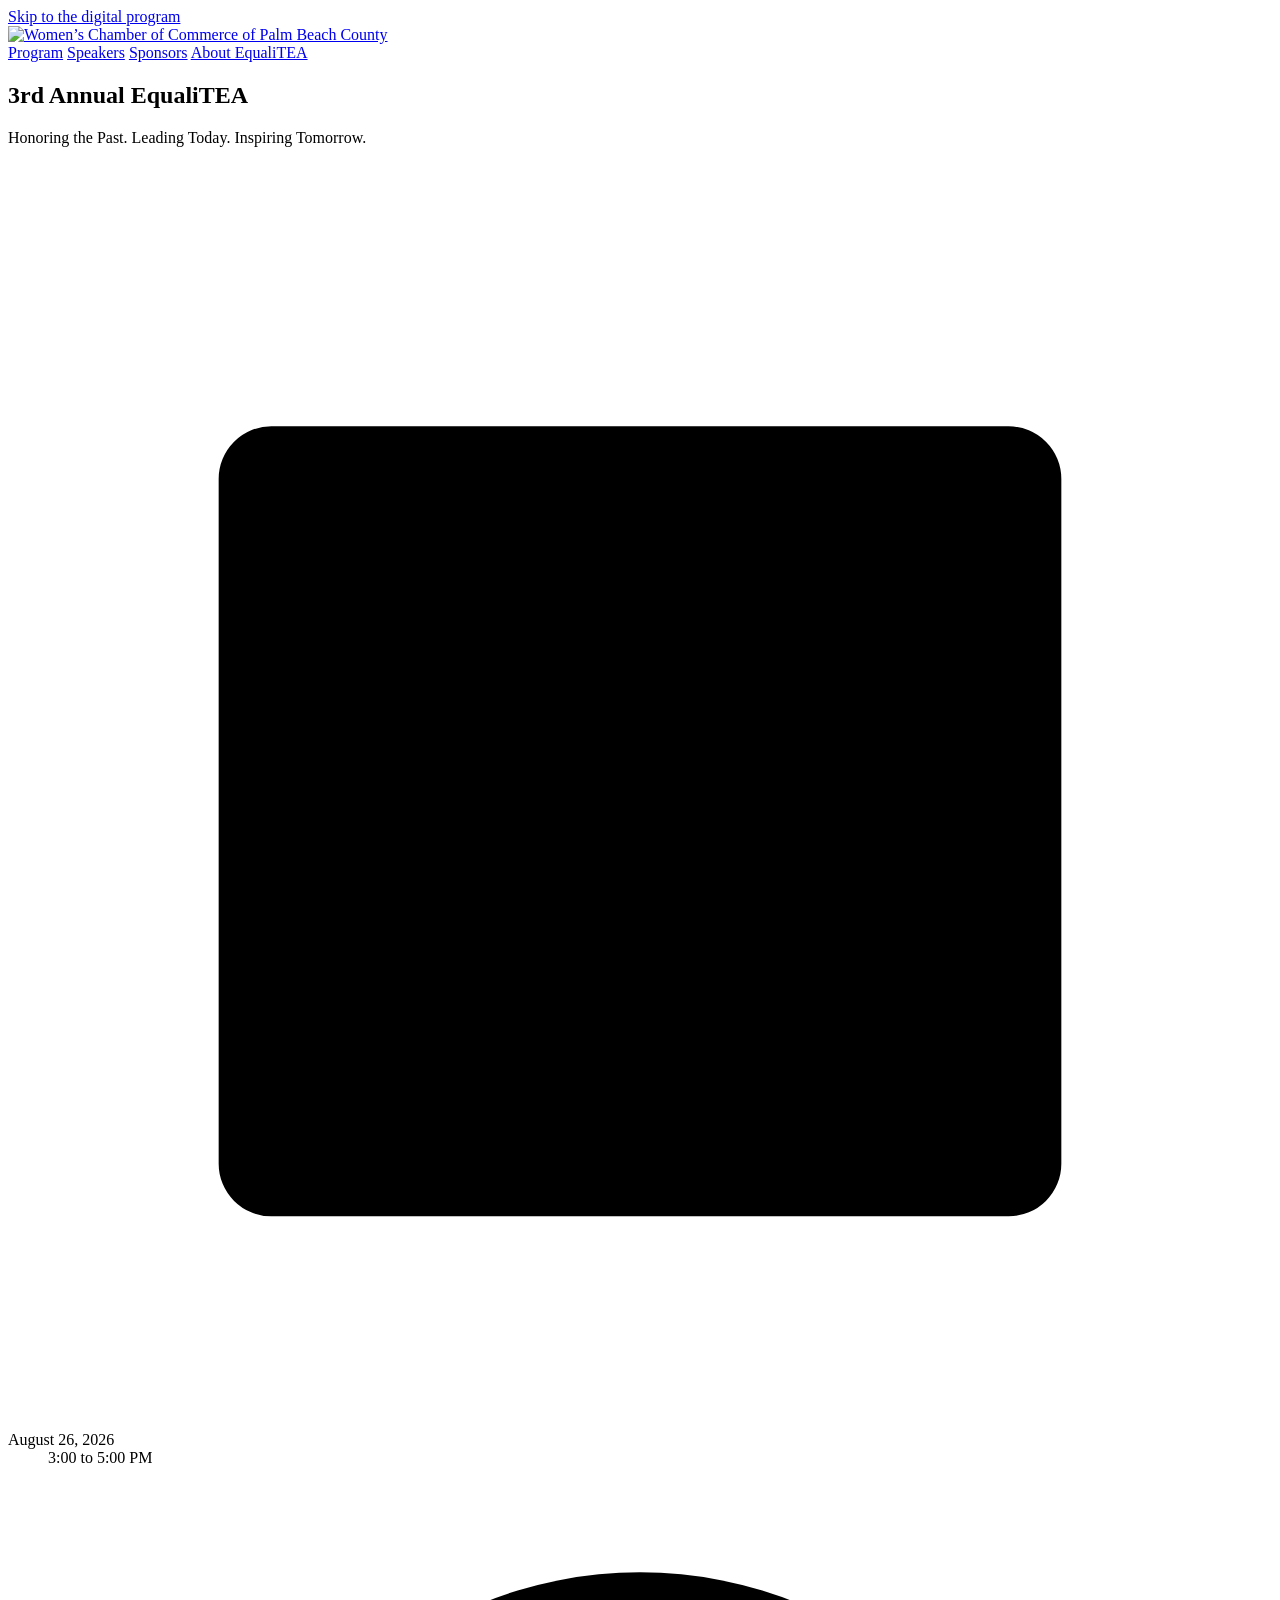
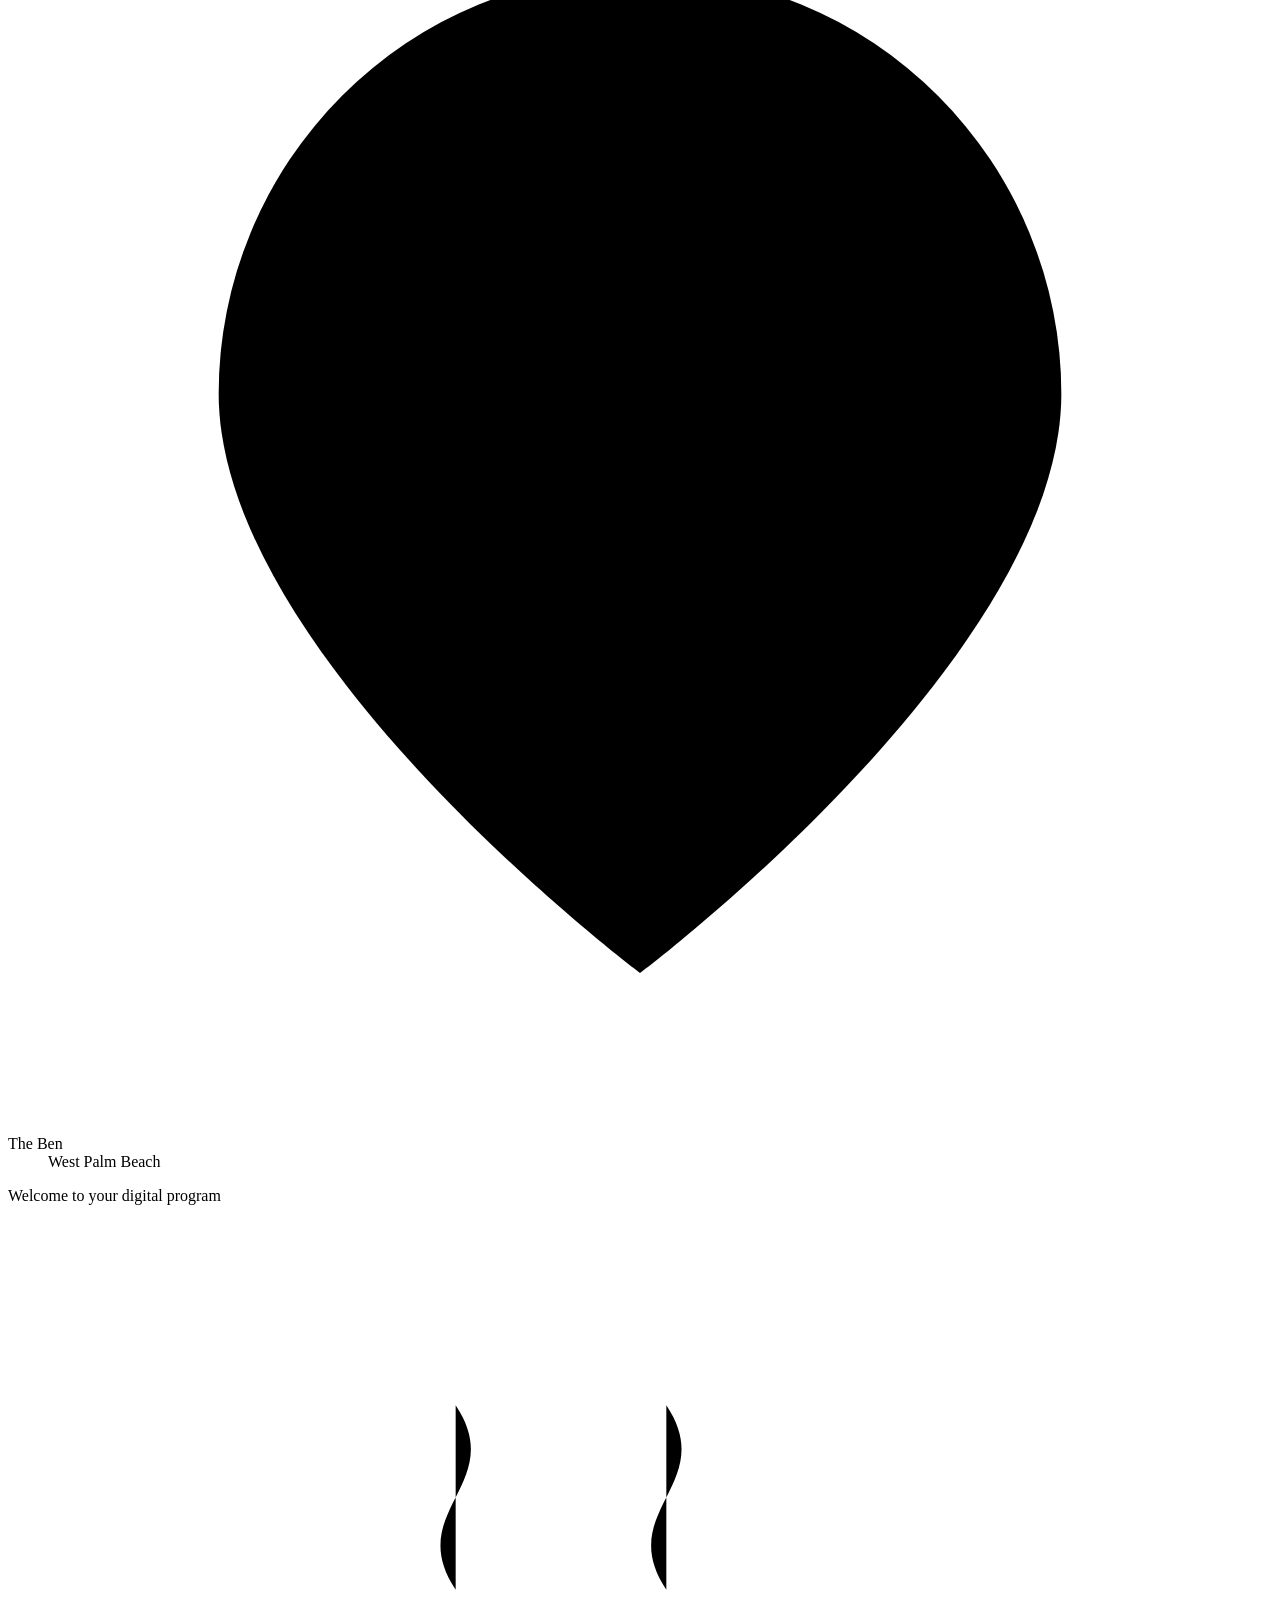
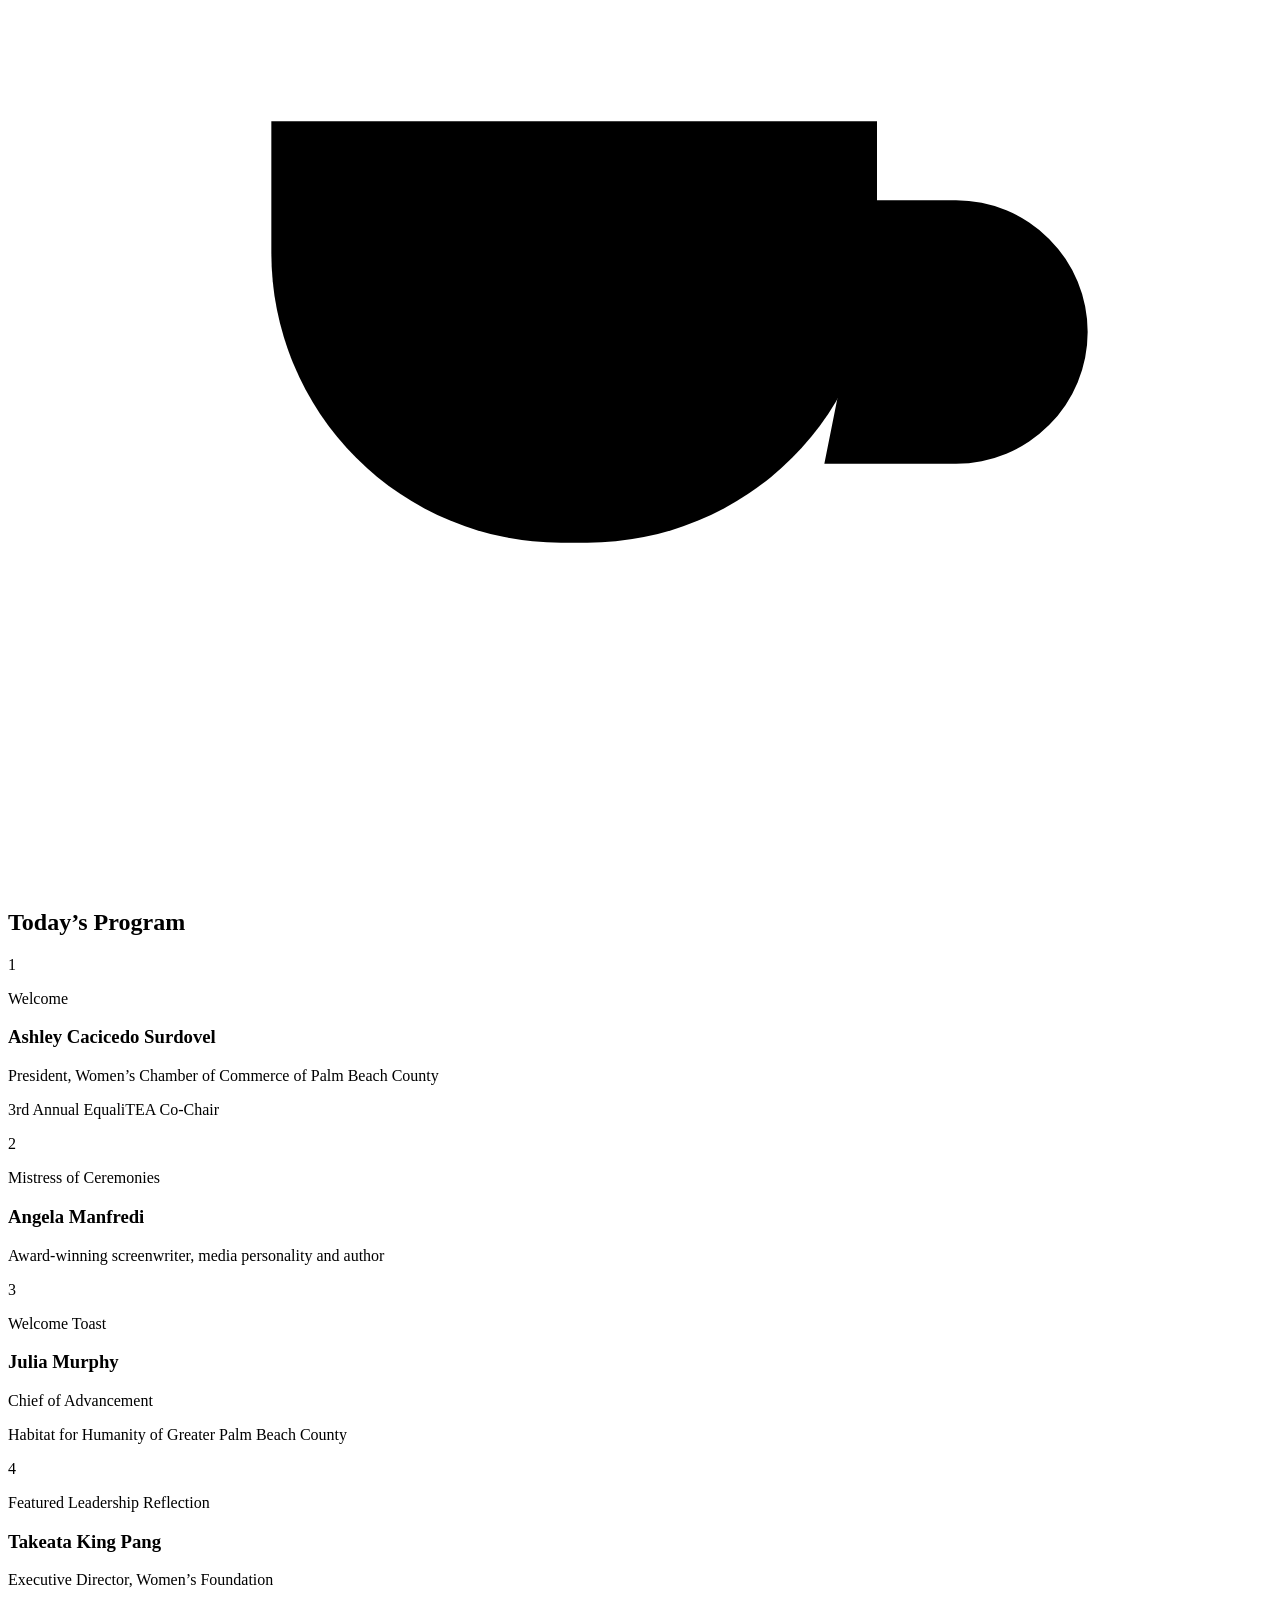
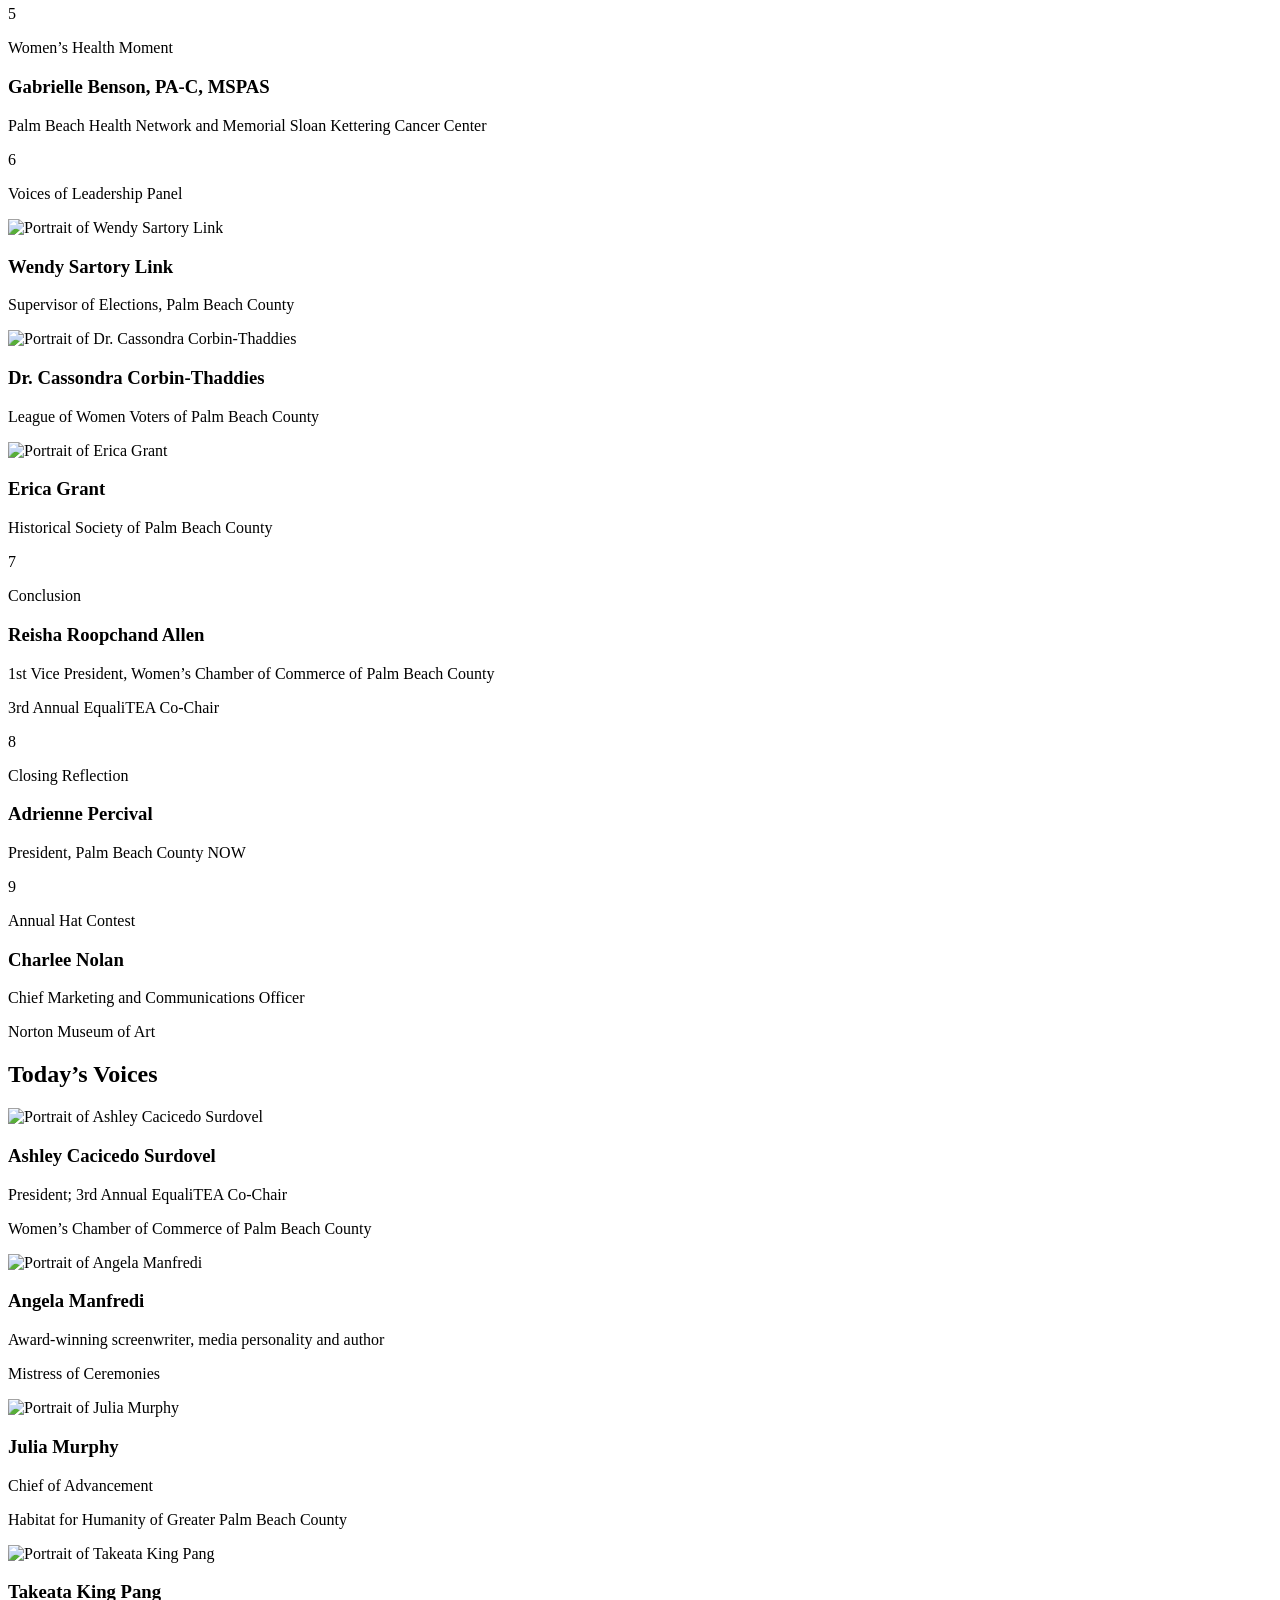
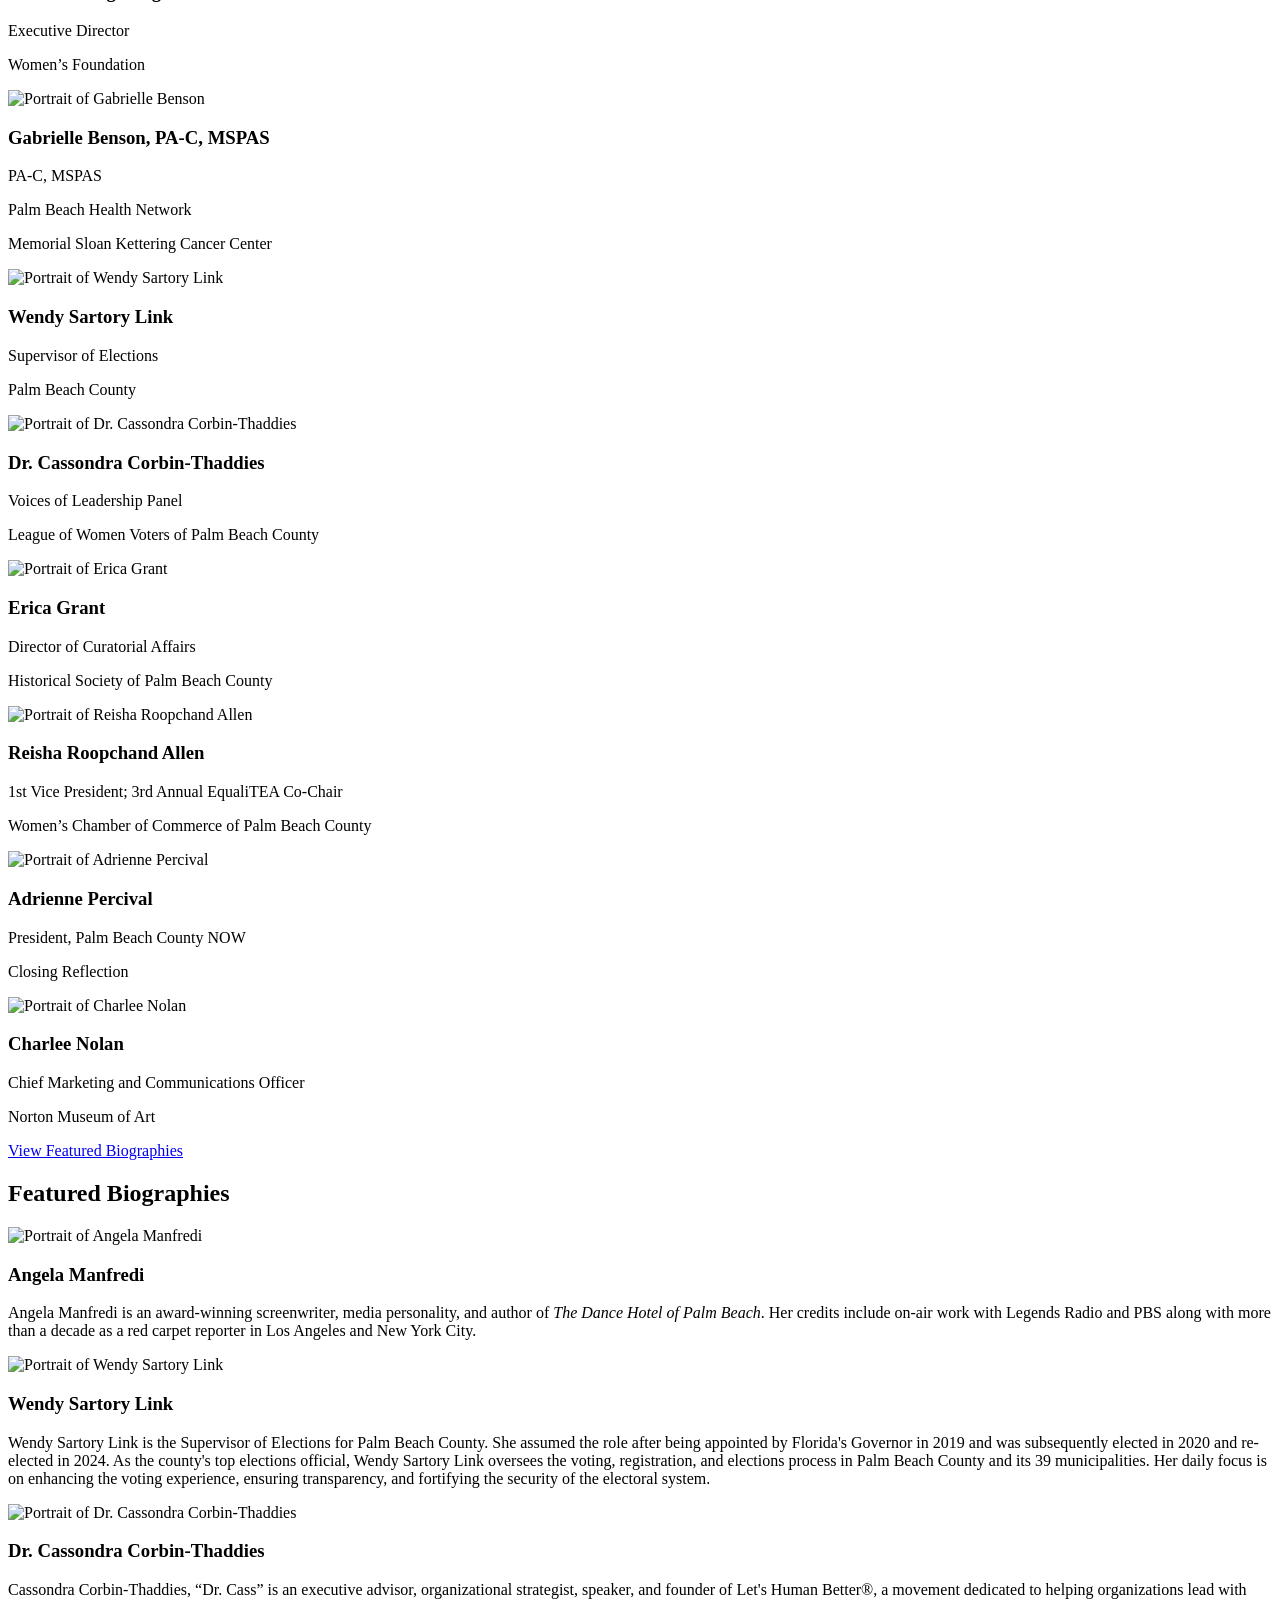
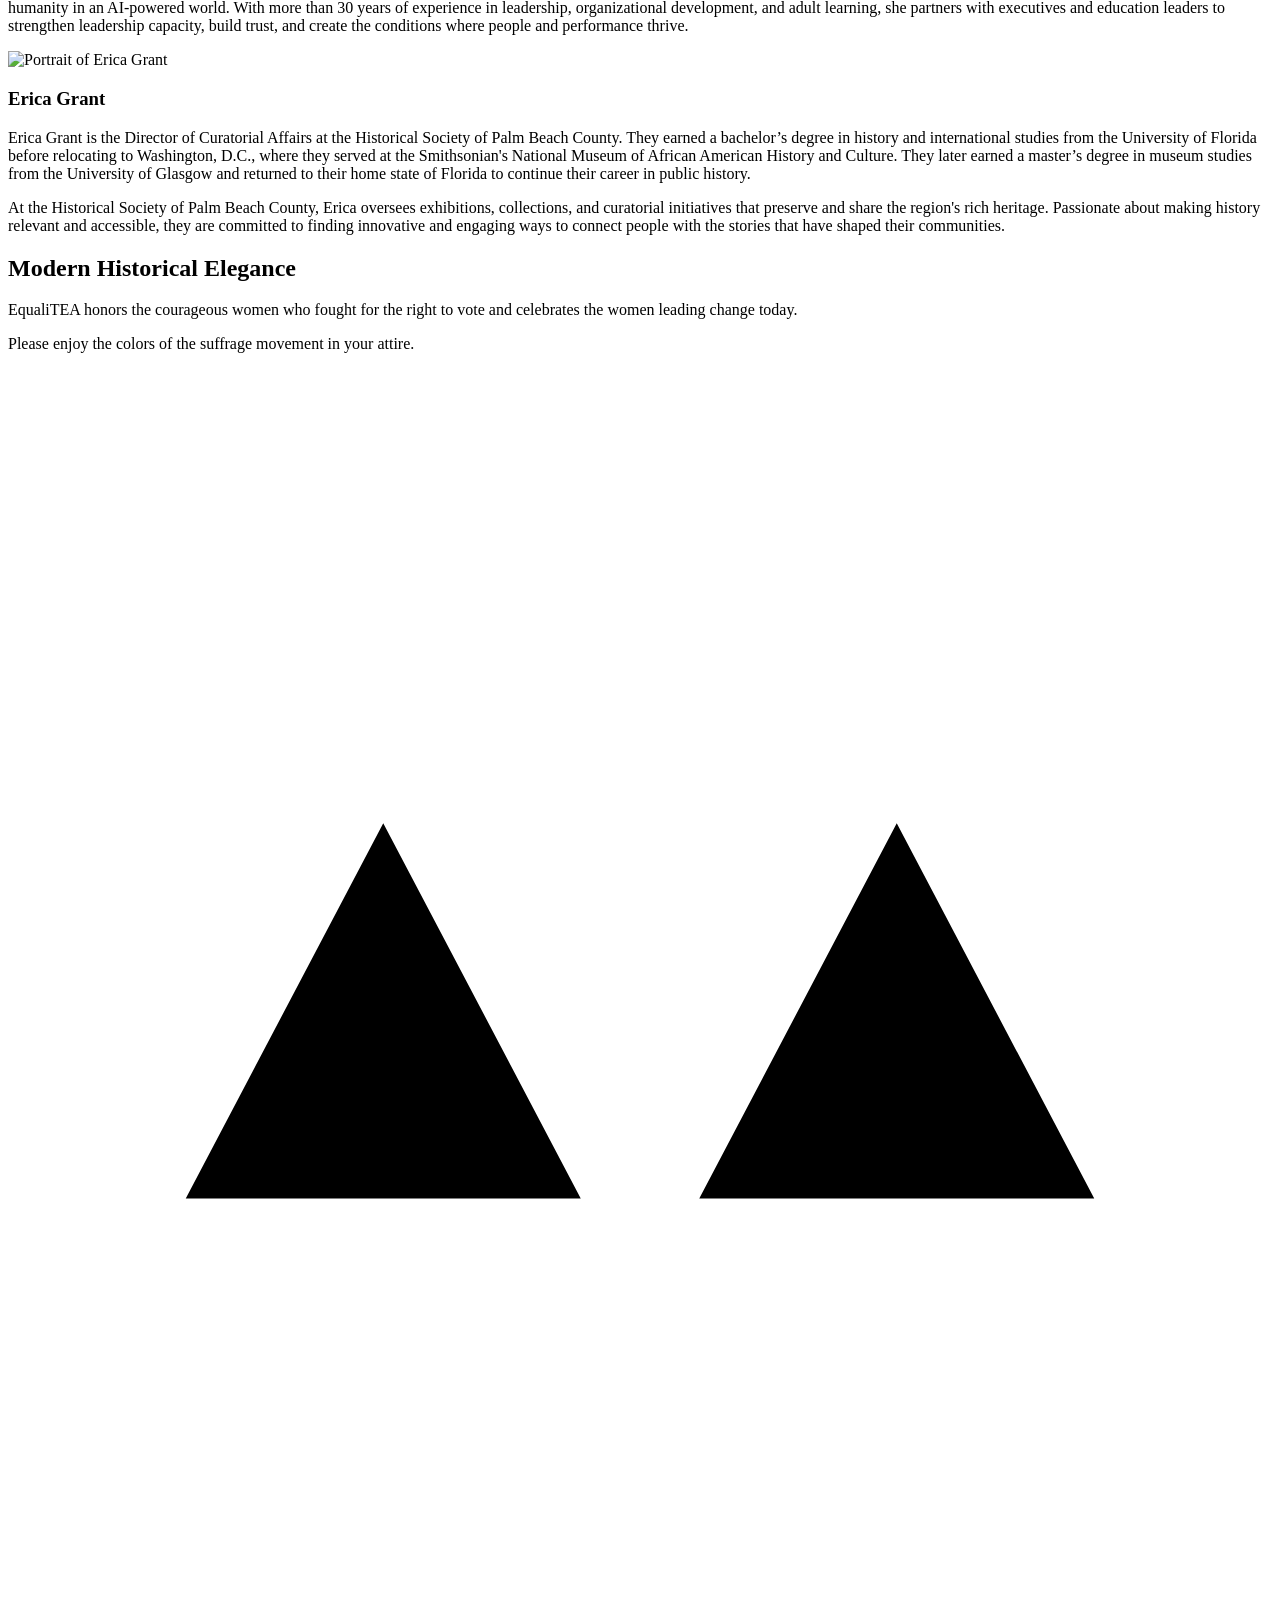
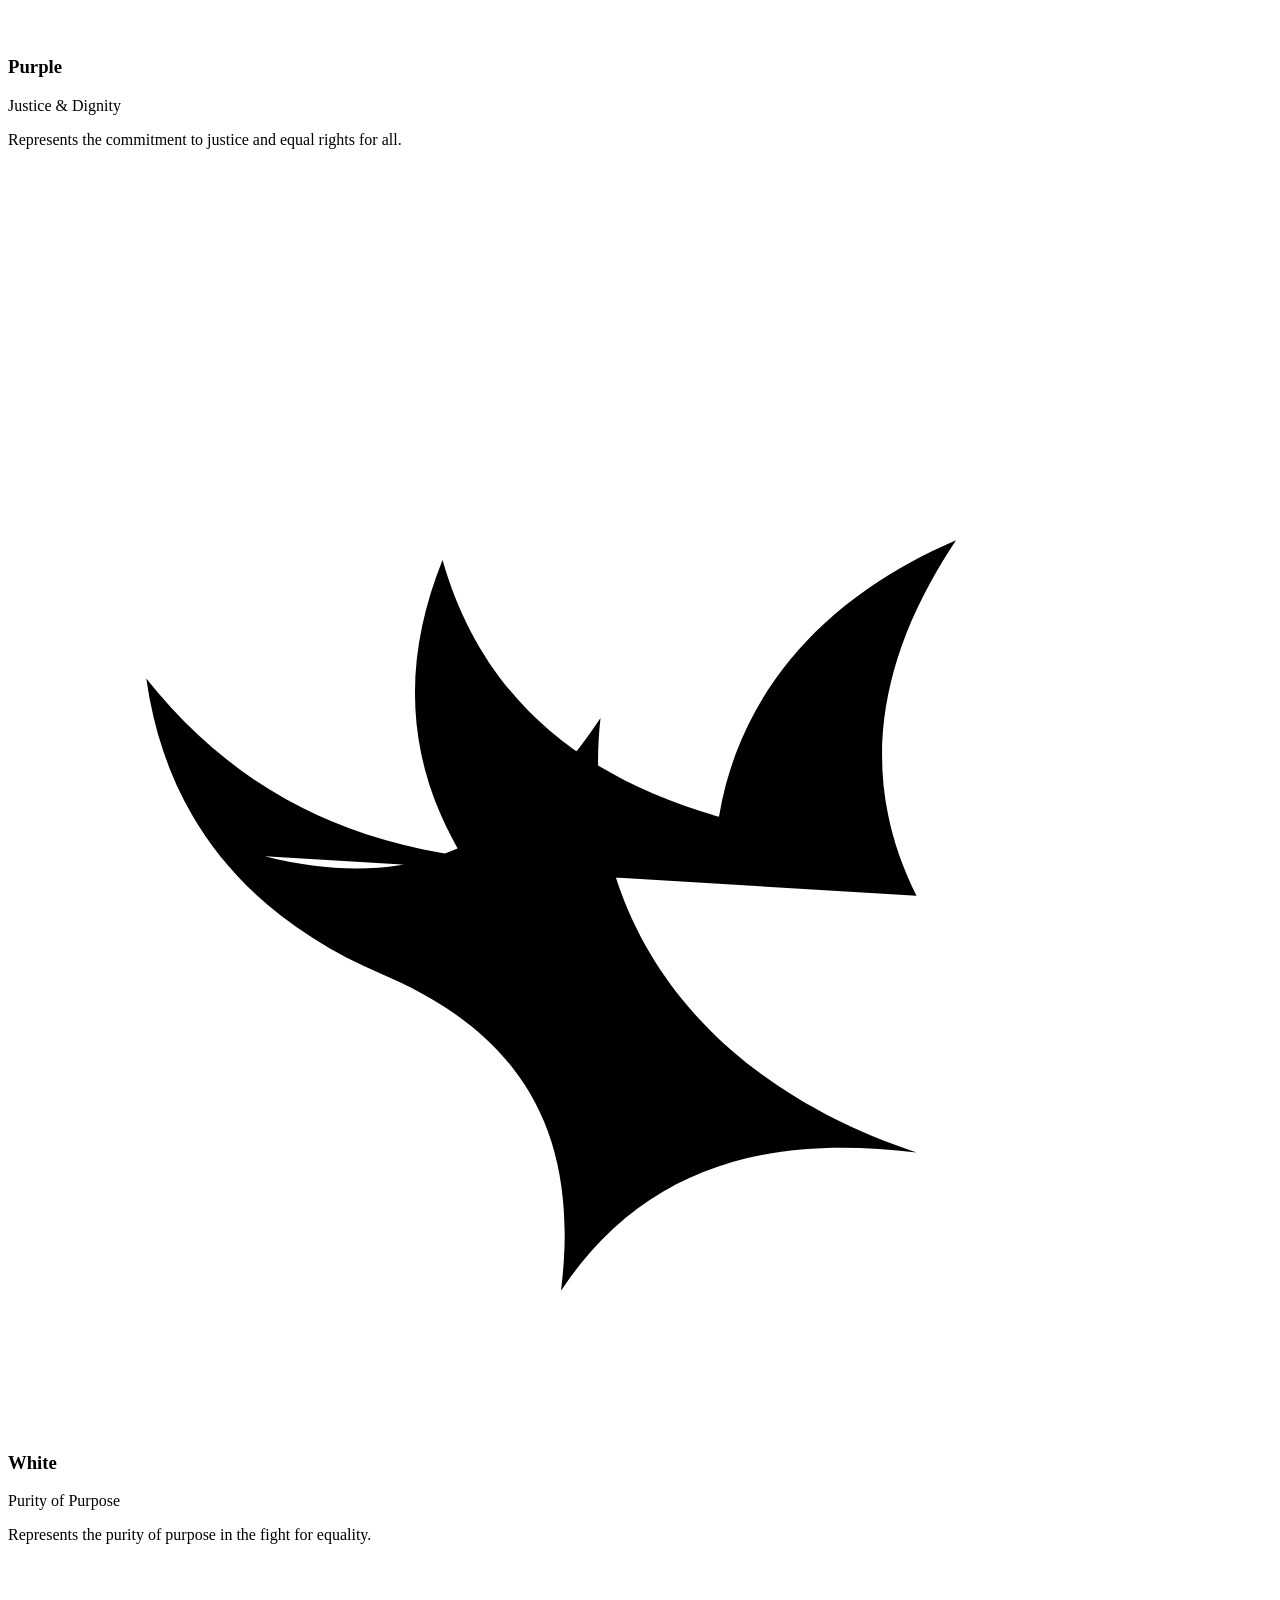
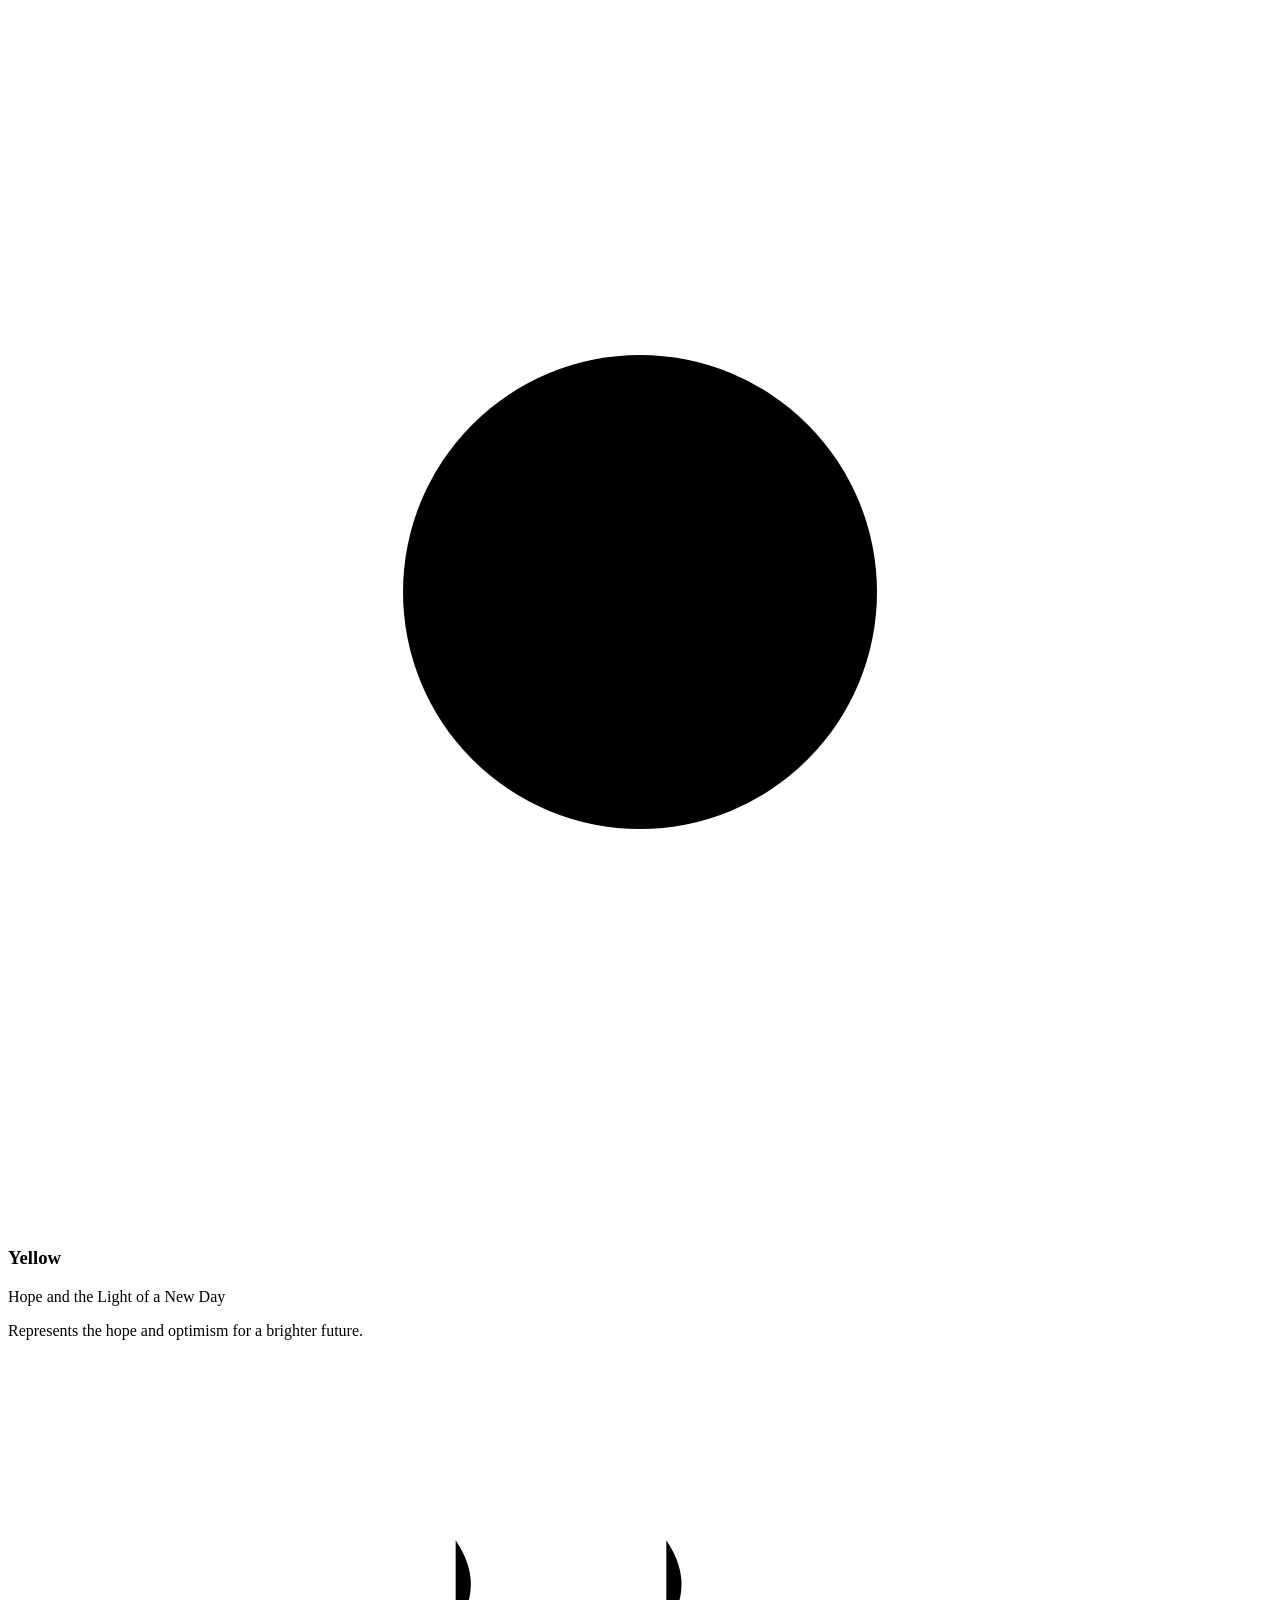
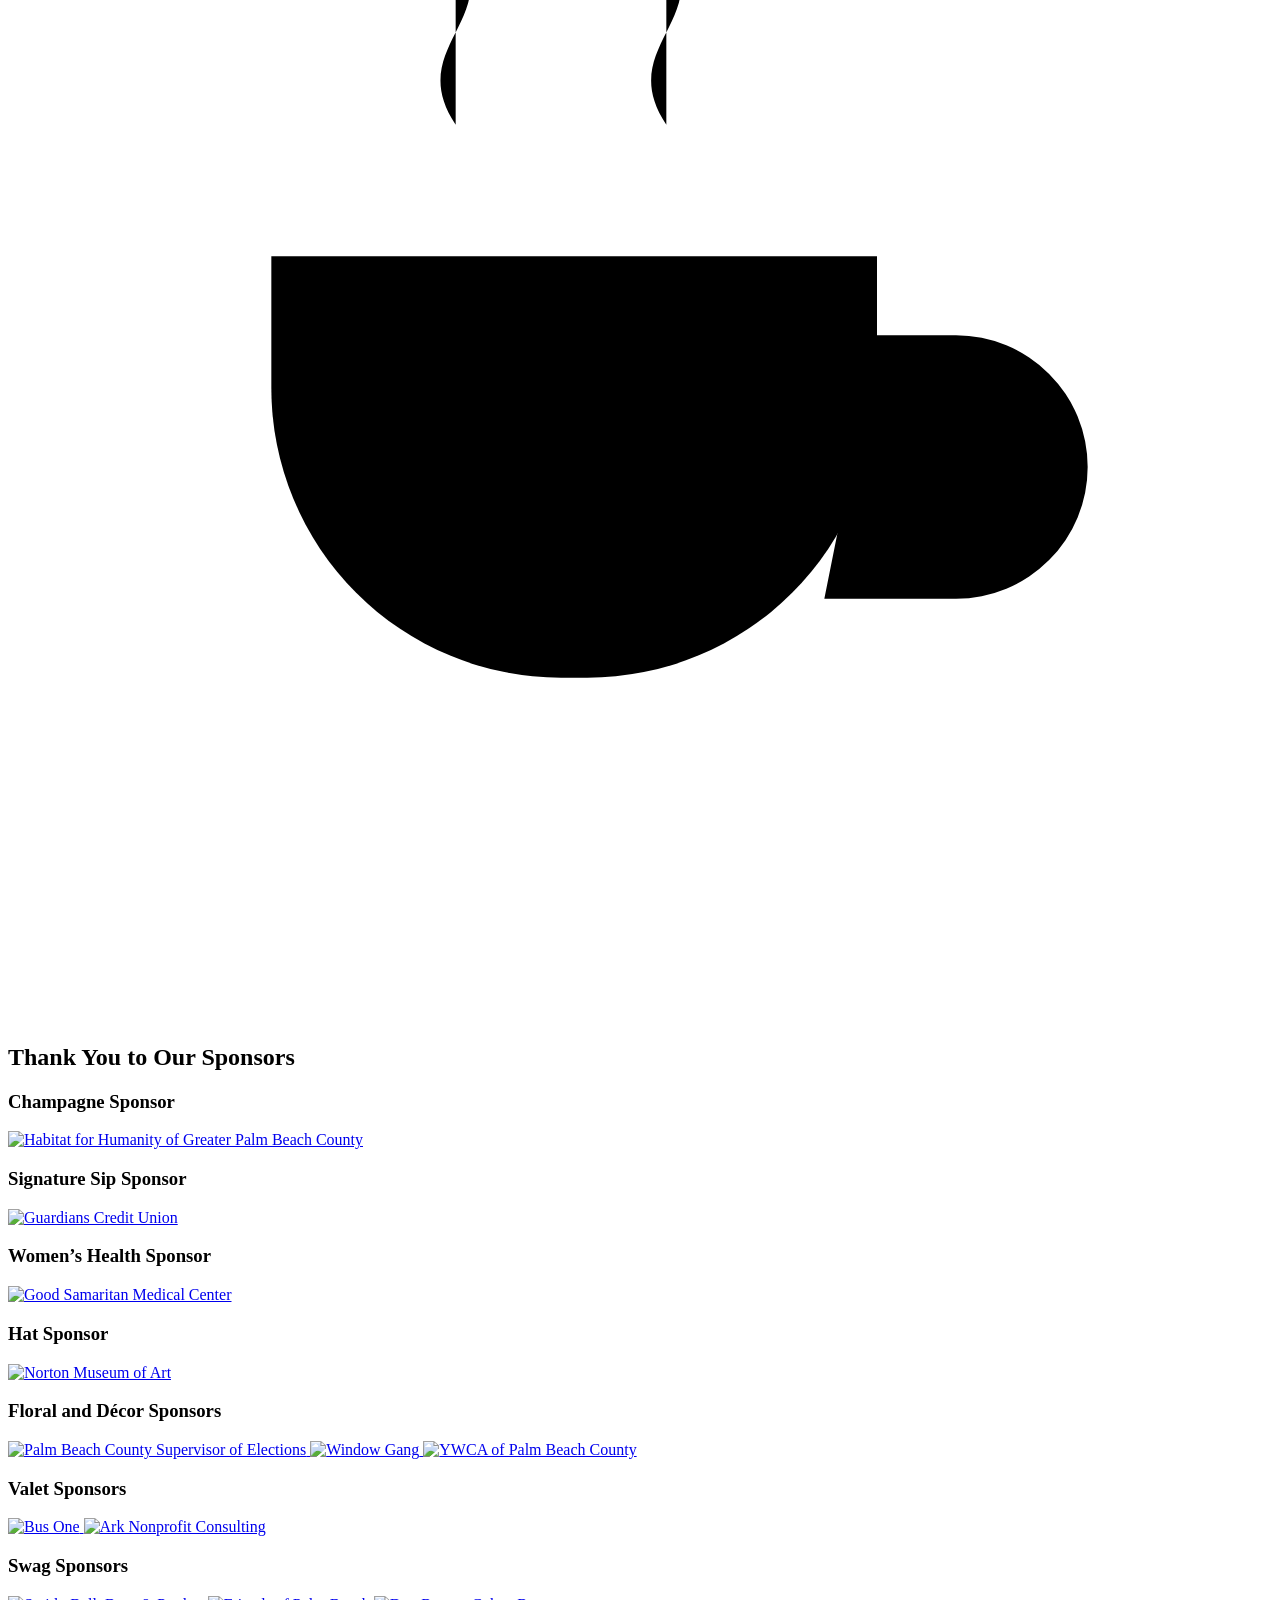
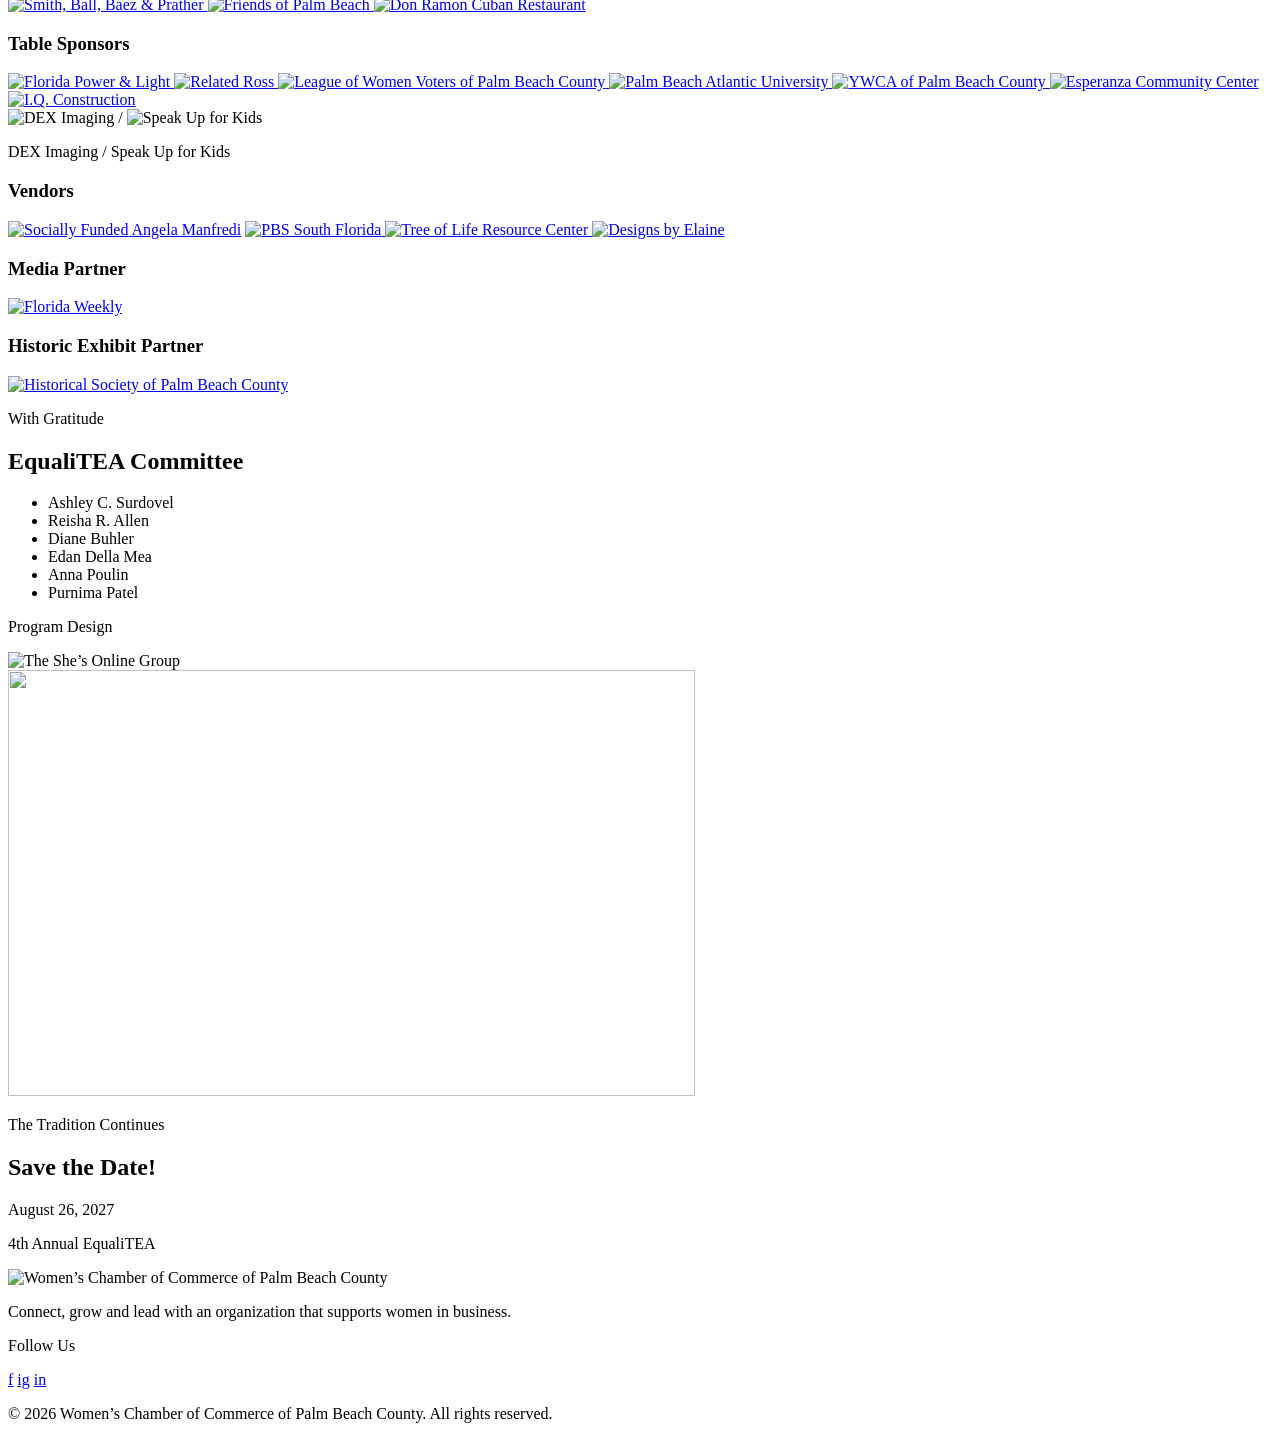
==== index.html @ 0c09d262 "updated html  program" ====
<!doctype html>
<html lang="en">
<head>
  <meta charset="utf-8">
  <meta name="viewport" content="width=device-width, initial-scale=1">
  <meta name="theme-color" content="#2f194f">
  <meta name="description" content="The event-day digital program for the Women’s Chamber of Commerce of Palm Beach County 3rd Annual EqualiTEA on August 26, 2026.">
  <title>3rd Annual EqualiTEA Digital Program</title>
  <link rel="preload" as="image" href="assets/production/decor/hero-tea.jpg" fetchpriority="high">
  <link rel="stylesheet" href="styles.css">
</head>
<body>
  <a class="skip-link" href="#main-content">Skip to the digital program</a>

  <header class="site-header">
    <div class="site-header__inner">
      <a class="brand-link" href="#top" aria-label="3rd Annual EqualiTEA digital program home">
        <img src="assets/production/brand/womens-chamber-logo.png" width="758" height="254" decoding="async" fetchpriority="high" alt="Women’s Chamber of Commerce of Palm Beach County">
      </a>
      <nav class="primary-nav" aria-label="Digital program navigation">
        <a href="#program">Program</a>
        <a href="#speakers">Speakers</a>
        <a href="#sponsors">Sponsors</a>
        <a href="#about-equalitea">About EqualiTEA</a>
      </nav>
    </div>
  </header>

  <main id="main-content">
    <section class="hero" id="top" aria-labelledby="event-title">
      <div class="hero__image" aria-hidden="true"></div>
      <div class="hero__inner">
        <div class="hero__content">
          <h1 id="event-title">
            <span class="hero__ordinal">3rd Annual</span>
            <span class="hero__name">Equali<span>TEA</span></span>
          </h1>
          <p class="hero__theme">Honoring the Past. Leading Today. Inspiring Tomorrow.</p>
          <div class="hero__rule" aria-hidden="true"><span></span></div>
          <dl class="event-facts">
            <div class="event-fact">
              <svg aria-hidden="true" viewBox="0 0 24 24"><path d="M7 3v3m10-3v3M4 9h16M5 5h14a1 1 0 0 1 1 1v13a1 1 0 0 1-1 1H5a1 1 0 0 1-1-1V6a1 1 0 0 1 1-1Z"/><path d="M8 13h2m4 0h2m-8 4h2m4 0h2"/></svg>
              <div>
                <dt>August 26, 2026</dt>
                <dd>3:00 to 5:00 PM</dd>
              </div>
            </div>
            <div class="event-fact">
              <svg aria-hidden="true" viewBox="0 0 24 24"><path d="M20 10c0 5-8 11-8 11S4 15 4 10a8 8 0 1 1 16 0Z"/><circle cx="12" cy="10" r="2.5"/></svg>
              <div>
                <dt>The Ben</dt>
                <dd>West Palm Beach</dd>
              </div>
            </div>
          </dl>
        </div>
      </div>
      <p class="hero__welcome">Welcome to your digital program</p>
    </section>

    <section class="section program-section" id="program" aria-labelledby="program-title">
      <div class="container">
        <header class="section-heading">
          <span class="section-heading__line" aria-hidden="true"></span>
          <svg class="section-heading__icon" aria-hidden="true" viewBox="0 0 48 48">
            <path d="M10 19h23v5a11 11 0 0 1-11 11h-1A11 11 0 0 1 10 24v-5Z"/>
            <path d="M33 22h3a5 5 0 0 1 0 10h-5M13 39h22M17 14c-2-3 2-4 0-7m8 7c-2-3 2-4 0-7"/>
          </svg>
          <h2 id="program-title">Today’s Program</h2>
          <span class="section-heading__line" aria-hidden="true"></span>
        </header>

        <div class="program-grid">
          <div class="program-column">
            <article class="program-item">
              <span class="program-number">1</span>
              <div>
                <p class="program-role">Welcome</p>
                <h3>Ashley Cacicedo Surdovel</h3>
                <p>President, Women’s Chamber of Commerce of Palm Beach County</p>
                <p>3rd Annual EqualiTEA Co-Chair</p>
              </div>
            </article>
            <article class="program-item">
              <span class="program-number">2</span>
              <div>
                <p class="program-role">Mistress of Ceremonies</p>
                <h3>Angela Manfredi</h3>
                <p>Award-winning screenwriter, media personality and author</p>
              </div>
            </article>
            <article class="program-item">
              <span class="program-number">3</span>
              <div>
                <p class="program-role">Welcome Toast</p>
                <h3>Julia Murphy</h3>
                <p>Chief of Advancement</p>
                <p>Habitat for Humanity of Greater Palm Beach County</p>
              </div>
            </article>
            <article class="program-item">
              <span class="program-number">4</span>
              <div>
                <p class="program-role">Featured Leadership Reflection</p>
                <h3>Takeata King Pang</h3>
                <p>Executive Director, Women’s Foundation</p>
              </div>
            </article>
          </div>

          <div class="program-column program-column--featured">
            <article class="program-item">
              <span class="program-number">5</span>
              <div>
                <p class="program-role">Women’s Health Moment</p>
                <h3>Gabrielle Benson, PA-C, MSPAS</h3>
                <p>Palm Beach Health Network and Memorial Sloan Kettering Cancer Center</p>
              </div>
            </article>
            <article class="program-item program-panel">
              <span class="program-number">6</span>
              <div class="program-panel__content">
                <p class="program-role">Voices of Leadership Panel</p>
                <div class="program-panelists">
                  <div class="program-panelist">
                    <img src="assets/production/headshots/Wendy_Sartory_Link_Optimized.jpg" srcset="assets/production/headshots/responsive/Wendy_Sartory_Link_Optimized_240.jpg 240w, assets/production/headshots/Wendy_Sartory_Link_Optimized.jpg 600w" sizes="(max-width: 520px) 116px, (max-width: 760px) 86px, 104px" width="600" height="900" loading="lazy" decoding="async" alt="Portrait of Wendy Sartory Link">
                    <h3>Wendy Sartory Link</h3>
                    <p>Supervisor of Elections, Palm Beach County</p>
                  </div>
                  <div class="program-panelist">
                    <img src="assets/production/headshots/Dr_Cassondra_Corbin-Thaddies_Optimized.jpg" srcset="assets/production/headshots/responsive/Dr_Cassondra_Corbin-Thaddies_Optimized_240.jpg 240w, assets/production/headshots/Dr_Cassondra_Corbin-Thaddies_Optimized.jpg 592w" sizes="(max-width: 520px) 116px, (max-width: 760px) 86px, 104px" width="592" height="697" loading="lazy" decoding="async" alt="Portrait of Dr. Cassondra Corbin-Thaddies">
                    <h3>Dr. Cassondra Corbin-Thaddies</h3>
                    <p>League of Women Voters of Palm Beach County</p>
                  </div>
                  <div class="program-panelist">
                    <img src="assets/production/headshots/Erica_Grant_2026_Optimized.jpg" srcset="assets/production/headshots/responsive/Erica_Grant_2026_Optimized_240.jpg 240w, assets/production/headshots/Erica_Grant_2026_Optimized.jpg 720w" sizes="(max-width: 520px) 116px, (max-width: 760px) 86px, 104px" width="720" height="900" loading="lazy" decoding="async" alt="Portrait of Erica Grant">
                    <h3>Erica Grant</h3>
                    <p>Historical Society of Palm Beach County</p>
                  </div>
                </div>
              </div>
            </article>
          </div>

          <div class="program-column">
            <article class="program-item">
              <span class="program-number">7</span>
              <div>
                <p class="program-role">Conclusion</p>
                <h3>Reisha Roopchand Allen</h3>
                <p>1st Vice President, Women’s Chamber of Commerce of Palm Beach County</p>
                <p>3rd Annual EqualiTEA Co-Chair</p>
              </div>
            </article>
            <article class="program-item">
              <span class="program-number">8</span>
              <div>
                <p class="program-role">Closing Reflection</p>
                <h3>Adrienne Percival</h3>
                <p>President, Palm Beach County NOW</p>
              </div>
            </article>
            <article class="program-item">
              <span class="program-number">9</span>
              <div>
                <p class="program-role">Annual Hat Contest</p>
                <h3>Charlee Nolan</h3>
                <p>Chief Marketing and Communications Officer</p>
                <p>Norton Museum of Art</p>
              </div>
            </article>
          </div>
        </div>
      </div>
    </section>

    <section class="section voices-section" id="speakers" aria-labelledby="voices-title">
      <div class="container container--wide">
        <header class="section-heading section-heading--light">
          <span class="section-heading__line" aria-hidden="true"></span>
          <h2 id="voices-title">Today’s Voices</h2>
          <span class="section-heading__line" aria-hidden="true"></span>
        </header>

        <div class="voices-grid">
          <article class="voice-card">
            <img class="portrait" src="assets/production/headshots/Ashley_Cacicedo_Surdovel_Optimized.jpg" width="200" height="200" loading="lazy" decoding="async" alt="Portrait of Ashley Cacicedo Surdovel">
            <h3>Ashley Cacicedo Surdovel</h3>
            <p class="voice-title">President; 3rd Annual EqualiTEA Co-Chair</p>
            <p>Women’s Chamber of Commerce of Palm Beach County</p>
          </article>
          <article class="voice-card">
            <img class="portrait portrait--top" src="assets/production/headshots/Angela_Manfredi_Headshot.jpg" srcset="assets/production/headshots/responsive/Angela_Manfredi_Headshot_240.jpg 240w, assets/production/headshots/Angela_Manfredi_Headshot.jpg 675w" sizes="(max-width: 520px) 31vw, (max-width: 760px) 120px, 104px" width="675" height="900" loading="lazy" decoding="async" alt="Portrait of Angela Manfredi">
            <h3>Angela Manfredi</h3>
            <p class="voice-title">Award-winning screenwriter, media personality and author</p>
            <p>Mistress of Ceremonies</p>
          </article>
          <article class="voice-card">
            <img class="portrait" src="assets/production/headshots/Julia_Murphy_Optimized.jpg" srcset="assets/production/headshots/responsive/Julia_Murphy_Optimized_240.jpg 240w, assets/production/headshots/Julia_Murphy_Optimized.jpg 480w" sizes="(max-width: 520px) 31vw, (max-width: 760px) 120px, 104px" width="480" height="609" loading="lazy" decoding="async" alt="Portrait of Julia Murphy">
            <h3>Julia Murphy</h3>
            <p class="voice-title">Chief of Advancement</p>
            <p>Habitat for Humanity of Greater Palm Beach County</p>
          </article>
          <article class="voice-card">
            <img class="portrait" src="assets/production/headshots/Takeata_King_Pang_User_Provided.jpg" srcset="assets/production/headshots/responsive/Takeata_King_Pang_User_Provided_240.jpg 240w, assets/production/headshots/Takeata_King_Pang_User_Provided.jpg 900w" sizes="(max-width: 520px) 31vw, (max-width: 760px) 120px, 104px" width="900" height="900" loading="lazy" decoding="async" alt="Portrait of Takeata King Pang">
            <h3>Takeata King Pang</h3>
            <p class="voice-title">Executive Director</p>
            <p>Women’s Foundation</p>
          </article>
          <article class="voice-card">
            <img class="portrait" src="assets/production/headshots/Gabrielle_Benson_User_Provided.jpg" srcset="assets/production/headshots/responsive/Gabrielle_Benson_User_Provided_240.jpg 240w, assets/production/headshots/Gabrielle_Benson_User_Provided.jpg 899w" sizes="(max-width: 520px) 31vw, (max-width: 760px) 120px, 104px" width="899" height="900" loading="lazy" decoding="async" alt="Portrait of Gabrielle Benson">
            <h3>Gabrielle Benson, PA-C, MSPAS</h3>
            <p class="voice-title">PA-C, MSPAS</p>
            <p>Palm Beach Health Network</p>
            <p>Memorial Sloan Kettering Cancer Center</p>
          </article>
          <article class="voice-card voice-card--panelist">
            <img class="portrait" src="assets/production/headshots/Wendy_Sartory_Link_Optimized.jpg" srcset="assets/production/headshots/responsive/Wendy_Sartory_Link_Optimized_240.jpg 240w, assets/production/headshots/Wendy_Sartory_Link_Optimized.jpg 600w" sizes="(max-width: 520px) 31vw, (max-width: 760px) 120px, 104px" width="600" height="900" loading="lazy" decoding="async" alt="Portrait of Wendy Sartory Link">
            <h3>Wendy Sartory Link</h3>
            <p class="voice-title">Supervisor of Elections</p>
            <p>Palm Beach County</p>
          </article>
          <article class="voice-card voice-card--panelist">
            <img class="portrait" src="assets/production/headshots/Dr_Cassondra_Corbin-Thaddies_Optimized.jpg" srcset="assets/production/headshots/responsive/Dr_Cassondra_Corbin-Thaddies_Optimized_240.jpg 240w, assets/production/headshots/Dr_Cassondra_Corbin-Thaddies_Optimized.jpg 592w" sizes="(max-width: 520px) 31vw, (max-width: 760px) 120px, 104px" width="592" height="697" loading="lazy" decoding="async" alt="Portrait of Dr. Cassondra Corbin-Thaddies">
            <h3>Dr. Cassondra Corbin-Thaddies</h3>
            <p class="voice-title">Voices of Leadership Panel</p>
            <p>League of Women Voters of Palm Beach County</p>
          </article>
          <article class="voice-card voice-card--panelist">
            <img class="portrait" src="assets/production/headshots/Erica_Grant_2026_Optimized.jpg" srcset="assets/production/headshots/responsive/Erica_Grant_2026_Optimized_240.jpg 240w, assets/production/headshots/Erica_Grant_2026_Optimized.jpg 720w" sizes="(max-width: 520px) 31vw, (max-width: 760px) 120px, 104px" width="720" height="900" loading="lazy" decoding="async" alt="Portrait of Erica Grant">
            <h3>Erica Grant</h3>
            <p class="voice-title">Director of Curatorial Affairs</p>
            <p>Historical Society of Palm Beach County</p>
          </article>
          <article class="voice-card">
            <img class="portrait" src="assets/production/headshots/Reisha_Roopchand_Allen_Optimized.jpg" srcset="assets/production/headshots/responsive/Reisha_Roopchand_Allen_Optimized_240.jpg 240w, assets/production/headshots/Reisha_Roopchand_Allen_Optimized.jpg 720w" sizes="(max-width: 520px) 31vw, (max-width: 760px) 120px, 104px" width="720" height="728" loading="lazy" decoding="async" alt="Portrait of Reisha Roopchand Allen">
            <h3>Reisha Roopchand Allen</h3>
            <p class="voice-title">1st Vice President; 3rd Annual EqualiTEA Co-Chair</p>
            <p>Women’s Chamber of Commerce of Palm Beach County</p>
          </article>
          <article class="voice-card">
            <img class="portrait" src="assets/production/headshots/Adrienne_Percival_User_Provided.jpg" srcset="assets/production/headshots/responsive/Adrienne_Percival_User_Provided_240.jpg 240w, assets/production/headshots/Adrienne_Percival_User_Provided.jpg 601w" sizes="(max-width: 520px) 31vw, (max-width: 760px) 120px, 104px" width="601" height="900" loading="lazy" decoding="async" alt="Portrait of Adrienne Percival">
            <h3>Adrienne Percival</h3>
            <p class="voice-title">President, Palm Beach County NOW</p>
            <p>Closing Reflection</p>
          </article>
          <article class="voice-card">
            <img class="portrait" src="assets/production/headshots/Charlee_Nolan_User_Provided.jpg" srcset="assets/production/headshots/responsive/Charlee_Nolan_User_Provided_240.jpg 240w, assets/production/headshots/Charlee_Nolan_User_Provided.jpg 899w" sizes="(max-width: 520px) 31vw, (max-width: 760px) 120px, 104px" width="899" height="900" loading="lazy" decoding="async" alt="Portrait of Charlee Nolan">
            <h3>Charlee Nolan</h3>
            <p class="voice-title">Chief Marketing and Communications Officer</p>
            <p>Norton Museum of Art</p>
          </article>
        </div>

        <div class="section-cta">
          <a class="button button--outline" href="#biographies">View Featured Biographies</a>
        </div>
      </div>
    </section>

    <section class="section biographies-section" id="biographies" aria-labelledby="biographies-title">
      <div class="container">
        <header class="section-heading">
          <span class="section-heading__line" aria-hidden="true"></span>
          <h2 id="biographies-title">Featured Biographies</h2>
          <span class="section-heading__line" aria-hidden="true"></span>
        </header>

        <div class="biographies-list">
          <article class="biography">
            <img src="assets/production/headshots/Angela_Manfredi_Headshot.jpg" srcset="assets/production/headshots/responsive/Angela_Manfredi_Headshot_240.jpg 240w, assets/production/headshots/Angela_Manfredi_Headshot.jpg 675w" sizes="(max-width: 520px) 100vw, (max-width: 760px) 116px, 210px" width="675" height="900" loading="lazy" decoding="async" alt="Portrait of Angela Manfredi">
            <div>
              <h3>Angela Manfredi</h3>
              <p>Angela Manfredi is an award-winning screenwriter, media personality, and author of <em>The Dance Hotel of Palm Beach</em>. Her credits include on-air work with Legends Radio and PBS along with more than a decade as a red carpet reporter in Los Angeles and New York City.</p>
            </div>
          </article>
          <article class="biography">
            <img src="assets/production/headshots/Wendy_Sartory_Link_Optimized.jpg" srcset="assets/production/headshots/responsive/Wendy_Sartory_Link_Optimized_240.jpg 240w, assets/production/headshots/Wendy_Sartory_Link_Optimized.jpg 600w" sizes="(max-width: 520px) 100vw, (max-width: 760px) 116px, 210px" width="600" height="900" loading="lazy" decoding="async" alt="Portrait of Wendy Sartory Link">
            <div>
              <h3>Wendy Sartory Link</h3>
              <p>Wendy Sartory Link is the Supervisor of Elections for Palm Beach County. She assumed the role after being appointed by Florida's Governor in 2019 and was subsequently elected in 2020 and re-elected in 2024. As the county's top elections official, Wendy Sartory Link oversees the voting, registration, and elections process in Palm Beach County and its 39 municipalities. Her daily focus is on enhancing the voting experience, ensuring transparency, and fortifying the security of the electoral system.</p>
            </div>
          </article>
          <article class="biography">
            <img src="assets/production/headshots/Dr_Cassondra_Corbin-Thaddies_Optimized.jpg" srcset="assets/production/headshots/responsive/Dr_Cassondra_Corbin-Thaddies_Optimized_240.jpg 240w, assets/production/headshots/Dr_Cassondra_Corbin-Thaddies_Optimized.jpg 592w" sizes="(max-width: 520px) 100vw, (max-width: 760px) 116px, 210px" width="592" height="697" loading="lazy" decoding="async" alt="Portrait of Dr. Cassondra Corbin-Thaddies">
            <div>
              <h3>Dr. Cassondra Corbin-Thaddies</h3>
              <p>Cassondra Corbin-Thaddies, “Dr. Cass” is an executive advisor, organizational strategist, speaker, and founder of Let's Human Better®, a movement dedicated to helping organizations lead with humanity in an AI-powered world. With more than 30 years of experience in leadership, organizational development, and adult learning, she partners with executives and education leaders to strengthen leadership capacity, build trust, and create the conditions where people and performance thrive.</p>
            </div>
          </article>
          <article class="biography">
            <img src="assets/production/headshots/Erica_Grant_2026_Optimized.jpg" srcset="assets/production/headshots/responsive/Erica_Grant_2026_Optimized_240.jpg 240w, assets/production/headshots/Erica_Grant_2026_Optimized.jpg 720w" sizes="(max-width: 520px) 100vw, (max-width: 760px) 116px, 210px" width="720" height="900" loading="lazy" decoding="async" alt="Portrait of Erica Grant">
            <div>
              <h3>Erica Grant</h3>
              <p>Erica Grant is the Director of Curatorial Affairs at the Historical Society of Palm Beach County. They earned a bachelor’s degree in history and international studies from the University of Florida before relocating to Washington, D.C., where they served at the Smithsonian's National Museum of African American History and Culture. They later earned a master’s degree in museum studies from the University of Glasgow and returned to their home state of Florida to continue their career in public history.</p>
              <p>At the Historical Society of Palm Beach County, Erica oversees exhibitions, collections, and curatorial initiatives that preserve and share the region's rich heritage. Passionate about making history relevant and accessible, they are committed to finding innovative and engaging ways to connect people with the stories that have shaped their communities.</p>
            </div>
          </article>
        </div>
      </div>
    </section>

    <section class="section history-section" id="about-equalitea" aria-labelledby="history-title">
      <div class="container history-layout">
        <div class="history-intro">
          <h2 id="history-title">Modern Historical Elegance</h2>
          <p>EqualiTEA honors the courageous women who fought for the right to vote and celebrates the women leading change today.</p>
          <p>Please enjoy the colors of the suffrage movement in your attire.</p>
        </div>
        <div class="color-meanings">
          <article class="color-card color-card--purple">
            <svg aria-hidden="true" viewBox="0 0 64 64"><path d="M32 8v46M19 16h26M12 23h40M19 23 9 42h20L19 23Zm26 0L35 42h20L45 23ZM23 54h18"/></svg>
            <h3>Purple</h3>
            <p class="color-card__meaning">Justice &amp; Dignity</p>
            <p>Represents the commitment to justice and equal rights for all.</p>
          </article>
          <article class="color-card color-card--white">
            <svg aria-hidden="true" viewBox="0 0 64 64"><path d="M13 35c8 2 13-1 17-7-1 9 4 18 16 22-8-1-14 1-18 7 1-8-2-13-9-16-7-3-11-8-12-15 4 5 9 8 16 9-3-5-3-10-1-15 2 7 7 11 14 13 1-6 5-11 12-14-4 6-5 12-2 18"/></svg>
            <h3>White</h3>
            <p class="color-card__meaning">Purity of Purpose</p>
            <p>Represents the purity of purpose in the fight for equality.</p>
          </article>
          <article class="color-card color-card--yellow">
            <svg aria-hidden="true" viewBox="0 0 64 64"><circle cx="32" cy="32" r="12"/><path d="M32 5v9m0 36v9M5 32h9m36 0h9M13 13l7 7m24 24 7 7m0-38-7 7M20 44l-7 7"/></svg>
            <h3>Yellow</h3>
            <p class="color-card__meaning">Hope and the Light of a New Day</p>
            <p>Represents the hope and optimism for a brighter future.</p>
          </article>
        </div>
      </div>
    </section>

    <section class="section sponsors-section" id="sponsors" aria-labelledby="sponsors-title">
      <div class="container container--wide">
        <header class="section-heading">
          <span class="section-heading__line" aria-hidden="true"></span>
          <svg class="section-heading__icon" aria-hidden="true" viewBox="0 0 48 48"><path d="M10 19h23v5a11 11 0 0 1-11 11h-1A11 11 0 0 1 10 24v-5Z"/><path d="M33 22h3a5 5 0 0 1 0 10h-5M13 39h22M17 14c-2-3 2-4 0-7m8 7c-2-3 2-4 0-7"/></svg>
          <h2 id="sponsors-title">Thank You to Our Sponsors</h2>
          <span class="section-heading__line" aria-hidden="true"></span>
        </header>

        <div class="sponsor-groups">
          <section class="sponsor-group sponsor-group--feature" aria-labelledby="champagne-sponsor">
            <h3 id="champagne-sponsor">Champagne Sponsor</h3>
            <a class="sponsor-logo" href="https://habitatgreaterpbc.org/" aria-label="Visit Habitat for Humanity of Greater Palm Beach County">
              <img src="assets/production/sponsors/habitat-greater-pbc.jpg" loading="lazy" alt="Habitat for Humanity of Greater Palm Beach County">
            </a>
          </section>
          <section class="sponsor-group sponsor-group--feature" aria-labelledby="signature-sponsor">
            <h3 id="signature-sponsor">Signature Sip Sponsor</h3>
            <a class="sponsor-logo" href="https://www.guardianscu.coop/" aria-label="Visit Guardians Credit Union">
              <img src="assets/production/sponsors/guardians-credit-union.png" loading="lazy" alt="Guardians Credit Union">
            </a>
          </section>
          <section class="sponsor-group sponsor-group--feature" aria-labelledby="health-sponsor">
            <h3 id="health-sponsor">Women’s Health Sponsor</h3>
            <a class="sponsor-logo" href="https://www.palmbeachhealthnetwork.com/locations/detail/good-samaritan-medical-center" aria-label="Visit Good Samaritan Medical Center">
              <img src="assets/production/sponsors/good-samaritan.png" loading="lazy" alt="Good Samaritan Medical Center">
            </a>
          </section>
          <section class="sponsor-group sponsor-group--feature" aria-labelledby="hat-sponsor">
            <h3 id="hat-sponsor">Hat Sponsor</h3>
            <a class="sponsor-logo" href="https://www.norton.org/" aria-label="Visit Norton Museum of Art">
              <img src="assets/production/sponsors/norton-museum-cropped.jpg" loading="lazy" alt="Norton Museum of Art">
            </a>
          </section>

          <section class="sponsor-group sponsor-group--wide" aria-labelledby="floral-sponsors">
            <h3 id="floral-sponsors">Floral and Décor Sponsors</h3>
            <div class="sponsor-row">
              <a class="sponsor-logo" href="https://www.votepalmbeach.gov/" aria-label="Visit Palm Beach County Supervisor of Elections">
                <img src="assets/production/sponsors/pbc-supervisor-of-elections.png" loading="lazy" alt="Palm Beach County Supervisor of Elections">
              </a>
              <a class="sponsor-logo" href="https://www.windowgang.com/locations/" aria-label="Visit Window Gang locations">
                <img src="assets/production/sponsors/window-gang.png" loading="lazy" alt="Window Gang">
              </a>
              <a class="sponsor-logo" href="https://ywcapbc.org/" aria-label="Visit YWCA of Palm Beach County">
                <img src="assets/production/sponsors/ywca-pbc.png" loading="lazy" alt="YWCA of Palm Beach County">
              </a>
            </div>
          </section>

          <section class="sponsor-group" aria-labelledby="valet-sponsors">
            <h3 id="valet-sponsors">Valet Sponsors</h3>
            <div class="sponsor-row">
              <a class="sponsor-logo" href="https://bus-one.com/" aria-label="Visit Bus One">
                <img src="assets/production/sponsors/bus-one.jpg" loading="lazy" alt="Bus One">
              </a>
              <a class="sponsor-logo" href="https://www.arknonprofitconsulting.com/" aria-label="Visit Ark Nonprofit Consulting">
                <img src="assets/production/sponsors/ark-nonprofit-consulting.jpg" loading="lazy" alt="Ark Nonprofit Consulting">
              </a>
            </div>
          </section>

          <section class="sponsor-group sponsor-group--wide" aria-labelledby="swag-sponsors">
            <h3 id="swag-sponsors">Swag Sponsors</h3>
            <div class="sponsor-row">
              <a class="sponsor-logo" href="https://smithball.com/" aria-label="Visit Smith, Ball, Baez and Prather">
                <img src="assets/production/sponsors/smith-ball-baez-prather.png" loading="lazy" alt="Smith, Ball, Baez &amp; Prather">
              </a>
              <a class="sponsor-logo" href="https://www.friendsofpalmbeach.com/" aria-label="Visit Friends of Palm Beach">
                <img src="assets/production/sponsors/friends-of-palm-beach.jpg" loading="lazy" alt="Friends of Palm Beach">
              </a>
              <a class="sponsor-logo" href="https://www.donramonrestaurant.com/" aria-label="Visit Don Ramon Cuban Restaurant">
                <img src="assets/production/sponsors/don-ramon.png" loading="lazy" alt="Don Ramon Cuban Restaurant">
              </a>
            </div>
          </section>

          <section class="sponsor-group sponsor-group--table" aria-labelledby="table-sponsors">
            <h3 id="table-sponsors">Table Sponsors</h3>
            <div class="sponsor-row sponsor-row--many">
              <a class="sponsor-logo" href="https://www.fpl.com/" aria-label="Visit Florida Power and Light">
                <img src="assets/production/sponsors/fpl.jpg" loading="lazy" alt="Florida Power &amp; Light">
              </a>
              <a class="sponsor-logo sponsor-logo--dark" href="https://www.relatedross.com/" aria-label="Visit Related Ross">
                <img src="assets/production/sponsors/related-ross.svg" loading="lazy" alt="Related Ross">
              </a>
              <a class="sponsor-logo" href="https://lwvpbc.org/" aria-label="Visit League of Women Voters of Palm Beach County">
                <img src="assets/production/sponsors/lwv-pbc.png" loading="lazy" alt="League of Women Voters of Palm Beach County">
              </a>
              <a class="sponsor-logo sponsor-logo--cream" href="https://www.pba.edu/" aria-label="Visit Palm Beach Atlantic University">
                <img src="assets/production/sponsors/palm-beach-atlantic-university.png" loading="lazy" alt="Palm Beach Atlantic University">
              </a>
              <a class="sponsor-logo" href="https://ywcapbc.org/" aria-label="Visit YWCA of Palm Beach County">
                <img src="assets/production/sponsors/ywca-pbc.png" loading="lazy" alt="YWCA of Palm Beach County">
              </a>
              <a class="sponsor-logo" href="https://www.esperanzacommunitycenter.org/" aria-label="Visit Esperanza Community Center">
                <img src="assets/production/sponsors/esperanza-community-center.png" loading="lazy" alt="Esperanza Community Center">
              </a>
              <a class="sponsor-logo" href="https://www.iqconstructions.com/" aria-label="Visit I.Q. Construction">
                <img src="assets/production/sponsors/iq-constructions.png" loading="lazy" alt="I.Q. Construction">
              </a>
              <div class="sponsor-logo sponsor-logo--combined" aria-label="DEX Imaging and Speak Up for Kids recognition block. Link destination pending Chamber clarification.">
                <img src="assets/production/sponsors/dex-imaging.jpg" loading="lazy" alt="DEX Imaging">
                <span aria-hidden="true">/</span>
                <img src="assets/production/sponsors/speak-up-for-kids.jpg" loading="lazy" alt="Speak Up for Kids">
                <p>DEX Imaging / Speak Up for Kids</p>
              </div>
            </div>
          </section>

          <section class="sponsor-group sponsor-group--vendors" aria-labelledby="vendors">
            <h3 id="vendors">Vendors</h3>
            <div class="sponsor-row sponsor-row--many">
              <a class="sponsor-logo" href="https://sociallyfunded.org/" aria-label="Visit Socially Funded">
                <img src="assets/production/sponsors/socially-funded.svg" loading="lazy" alt="Socially Funded">
              </a>
              <a class="sponsor-name" href="https://angelamanfredi.com/">Angela Manfredi</a>
              <a class="sponsor-logo" href="https://www.southfloridapbs.org/" aria-label="Visit South Florida PBS">
                <img src="assets/production/sponsors/south-florida-pbs.png" loading="lazy" alt="PBS South Florida">
              </a>
              <a class="sponsor-logo" href="https://treeofliferesourcecenter.org/" aria-label="Visit Tree of Life Resource Center">
                <img src="assets/production/sponsors/tree-of-life-resource-center.png" loading="lazy" alt="Tree of Life Resource Center">
              </a>
              <a class="sponsor-logo" href="https://www.designsbyelaine.com/" aria-label="Visit Designs by Elaine">
                <img src="assets/production/sponsors/designs-by-elaine.png" loading="lazy" alt="Designs by Elaine">
              </a>
            </div>
          </section>

          <section class="sponsor-group" aria-labelledby="media-partner">
            <h3 id="media-partner">Media Partner</h3>
            <a class="sponsor-logo sponsor-logo--cream" href="https://www.floridaweekly.com/" aria-label="Visit Florida Weekly">
              <img src="assets/production/sponsors/florida-weekly-official.png" loading="lazy" alt="Florida Weekly">
            </a>
          </section>

          <section class="sponsor-group" aria-labelledby="historic-partner">
            <h3 id="historic-partner">Historic Exhibit Partner</h3>
            <a class="sponsor-logo" href="https://pbchistory.org/" aria-label="Visit Historical Society of Palm Beach County">
              <img src="assets/production/sponsors/historical-society-pbc.png" loading="lazy" alt="Historical Society of Palm Beach County">
            </a>
          </section>
        </div>
      </div>
    </section>

    <section class="section credits-section" id="credits" aria-labelledby="credits-title">
      <div class="container credits-grid">
        <div class="committee-card">
          <p class="credits-kicker">With Gratitude</p>
          <h2 id="credits-title">EqualiTEA Committee</h2>
          <ul>
            <li>Ashley C. Surdovel</li>
            <li>Reisha R. Allen</li>
            <li>Diane Buhler</li>
            <li>Edan Della Mea</li>
            <li>Anna Poulin</li>
            <li>Purnima Patel</li>
          </ul>
        </div>
        <div class="design-credit">
          <p class="credits-kicker">Program Design</p>
          <img src="assets/branding/2026_LOGO_THE_SHES_ONLINE_GROUP.png" width="1536" height="1024" loading="lazy" alt="The She’s Online Group">
        </div>
      </div>
    </section>

    <section class="save-date" id="save-the-date" aria-labelledby="save-date-title">
      <div class="save-date__image" aria-hidden="true">
        <img src="assets/production/decor/save-date-hat.jpg" width="687" height="426" loading="lazy" decoding="async" alt="">
      </div>
      <div class="container save-date__inner">
        <p class="save-date__tradition">The Tradition Continues</p>
        <h2 id="save-date-title">Save the Date!</h2>
        <p class="save-date__date">August 26, 2027</p>
        <p class="save-date__event">4th Annual EqualiTEA</p>
      </div>
    </section>
  </main>

  <footer class="site-footer">
    <div class="container site-footer__inner">
      <div>
        <img class="site-footer__logo" src="assets/production/brand/womens-chamber-logo.png" width="758" height="254" loading="lazy" alt="Women’s Chamber of Commerce of Palm Beach County">
        <p>Connect, grow and lead with an organization that supports women in business.</p>
      </div>
      <div class="footer-social">
        <p>Follow Us</p>
        <div>
          <a href="https://www.facebook.com/wccpbc" aria-label="Women’s Chamber of Commerce on Facebook, @wccpbc" title="@wccpbc">f</a>
          <a href="https://www.instagram.com/wccpbc/" aria-label="Women’s Chamber of Commerce on Instagram, @wccpbc" title="@wccpbc">ig</a>
          <a href="https://www.linkedin.com/company/wccpbc" aria-label="Women’s Chamber of Commerce on LinkedIn">in</a>
        </div>
      </div>
    </div>
    <p class="site-footer__copyright">© 2026 Women’s Chamber of Commerce of Palm Beach County. All rights reserved.</p>
  </footer>
</body>
</html>
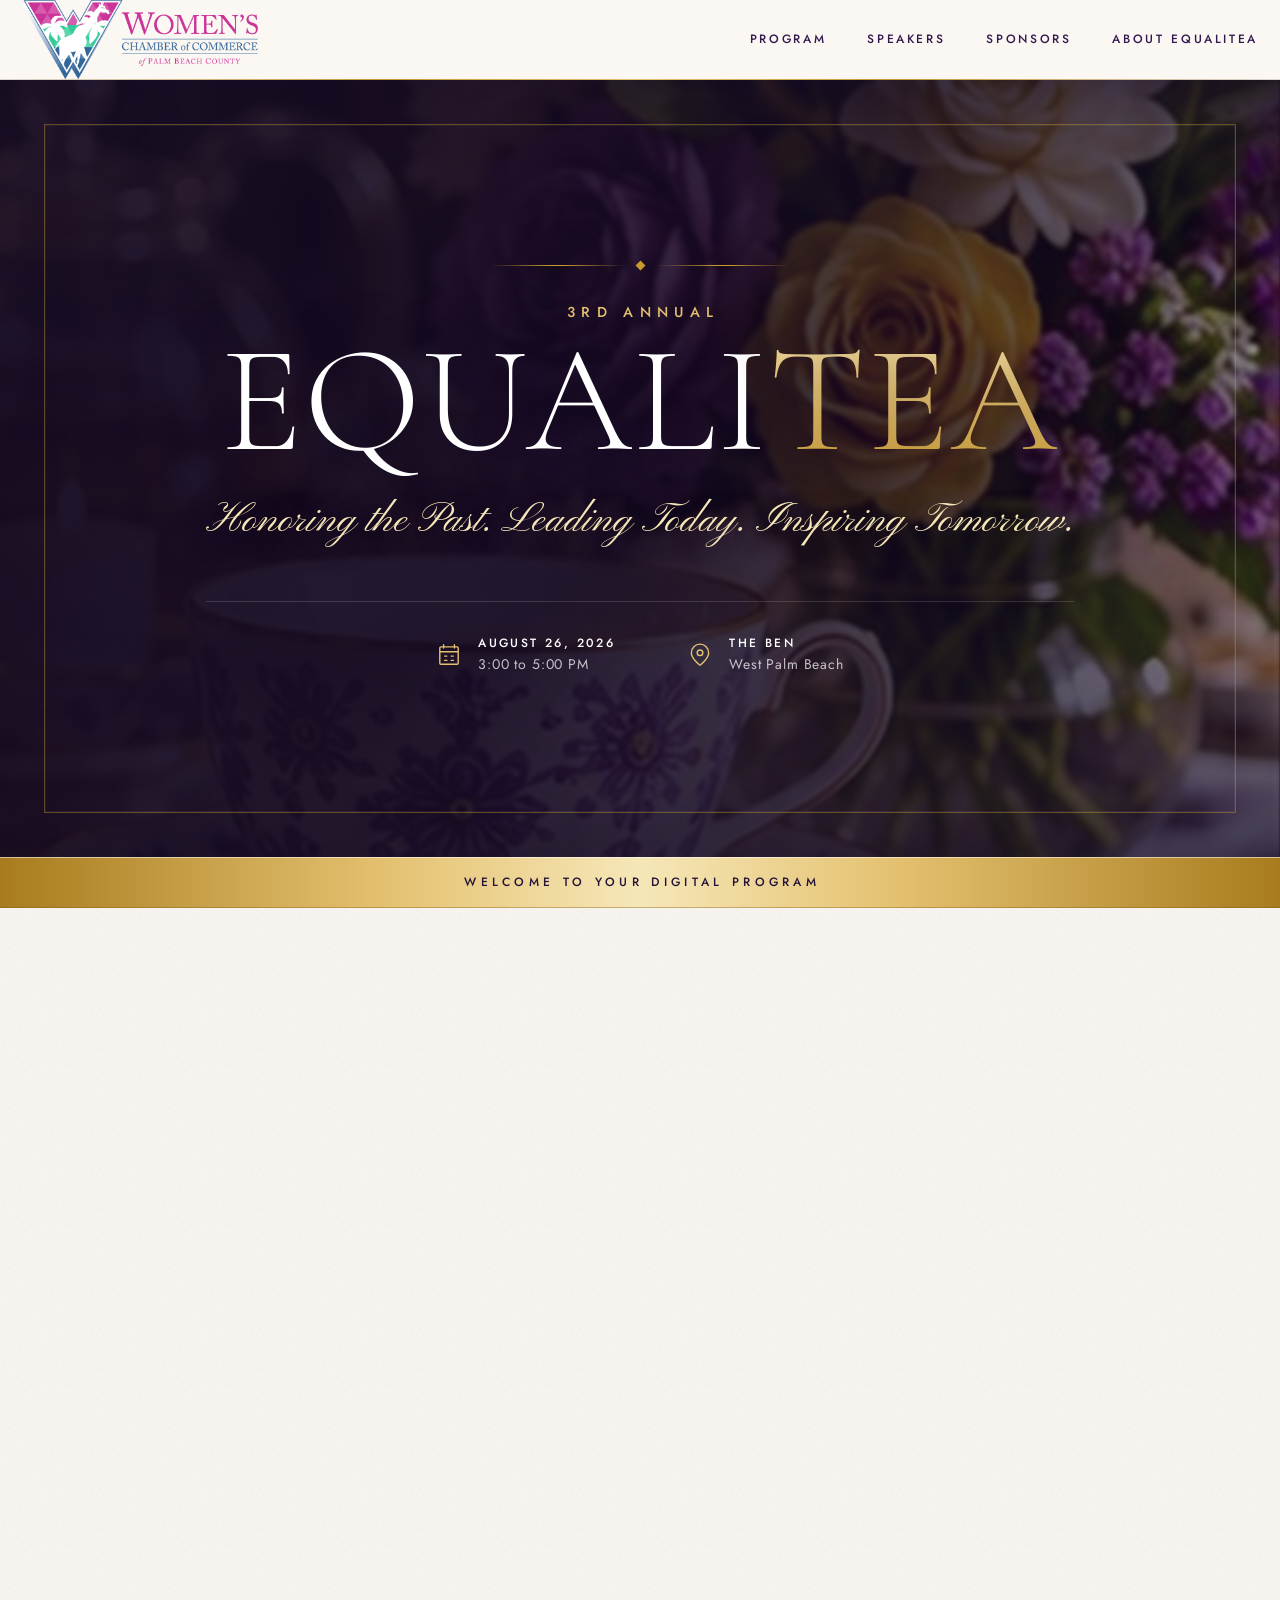
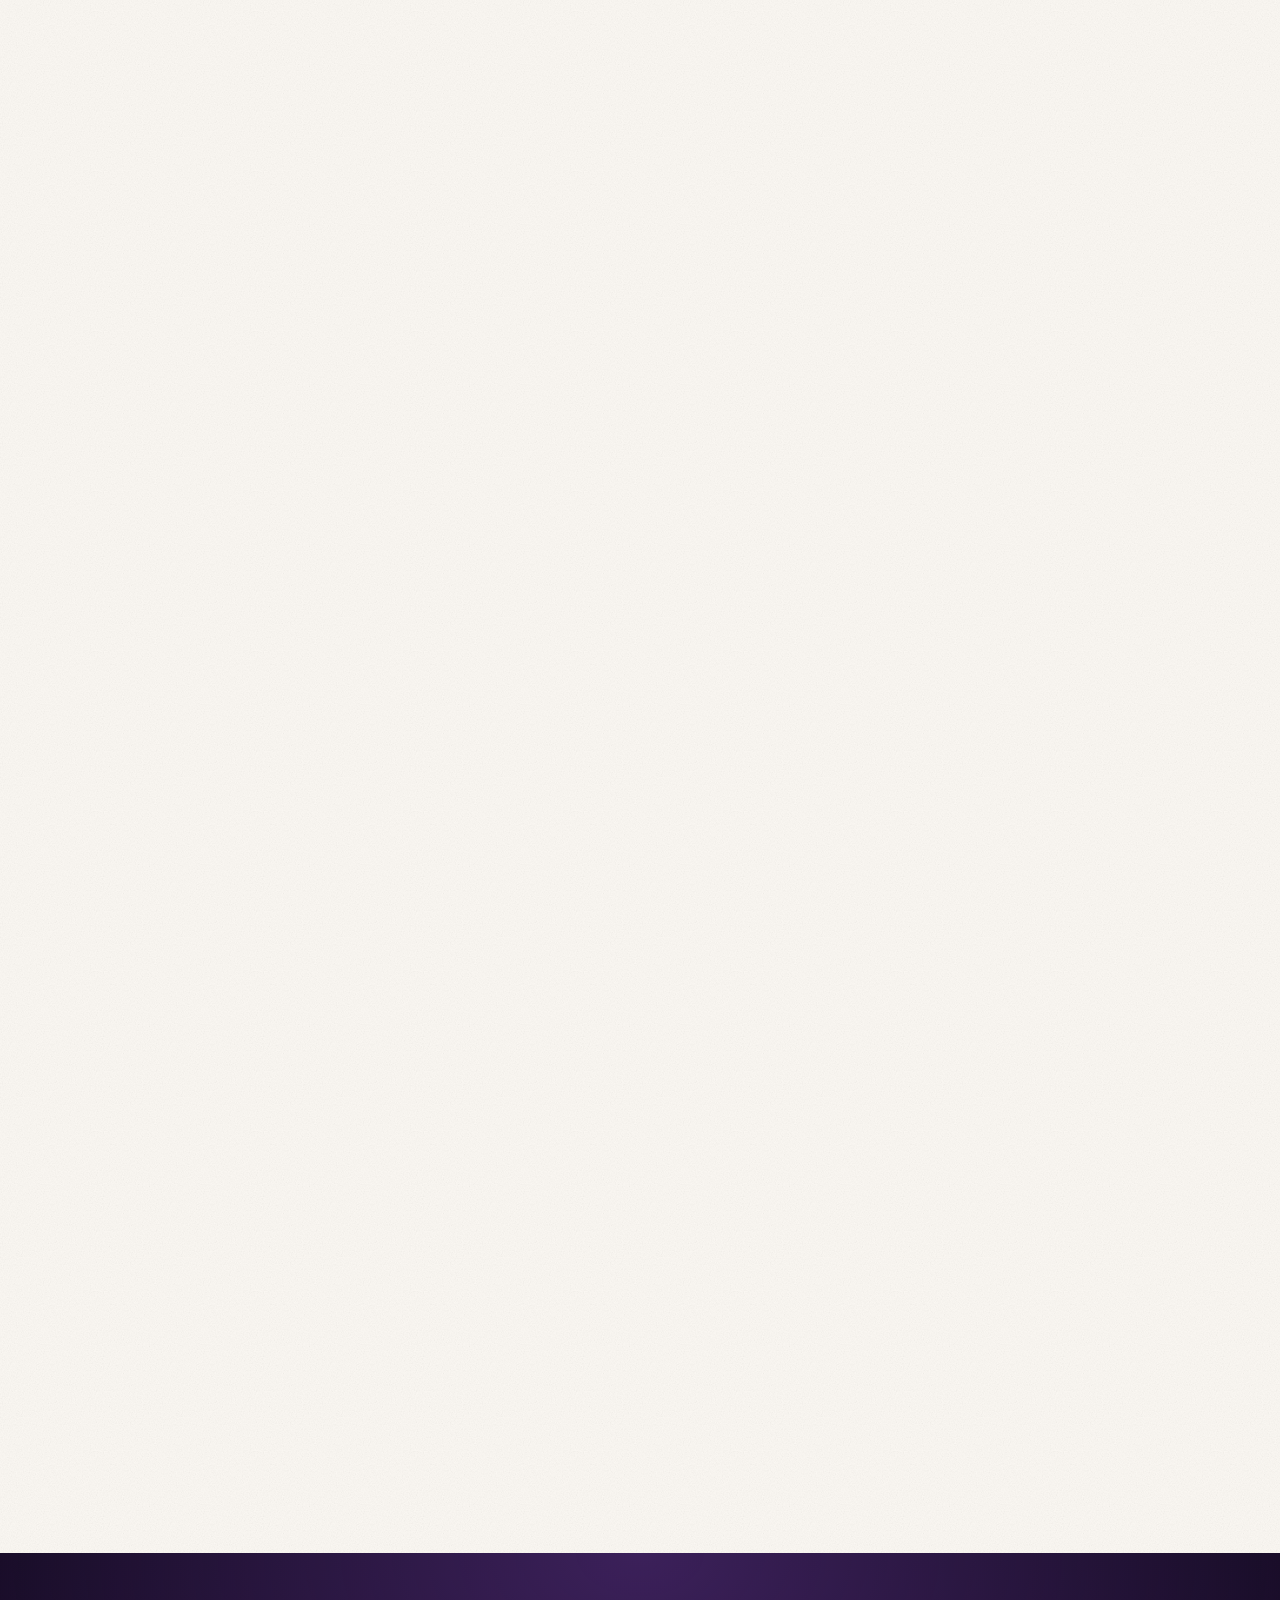
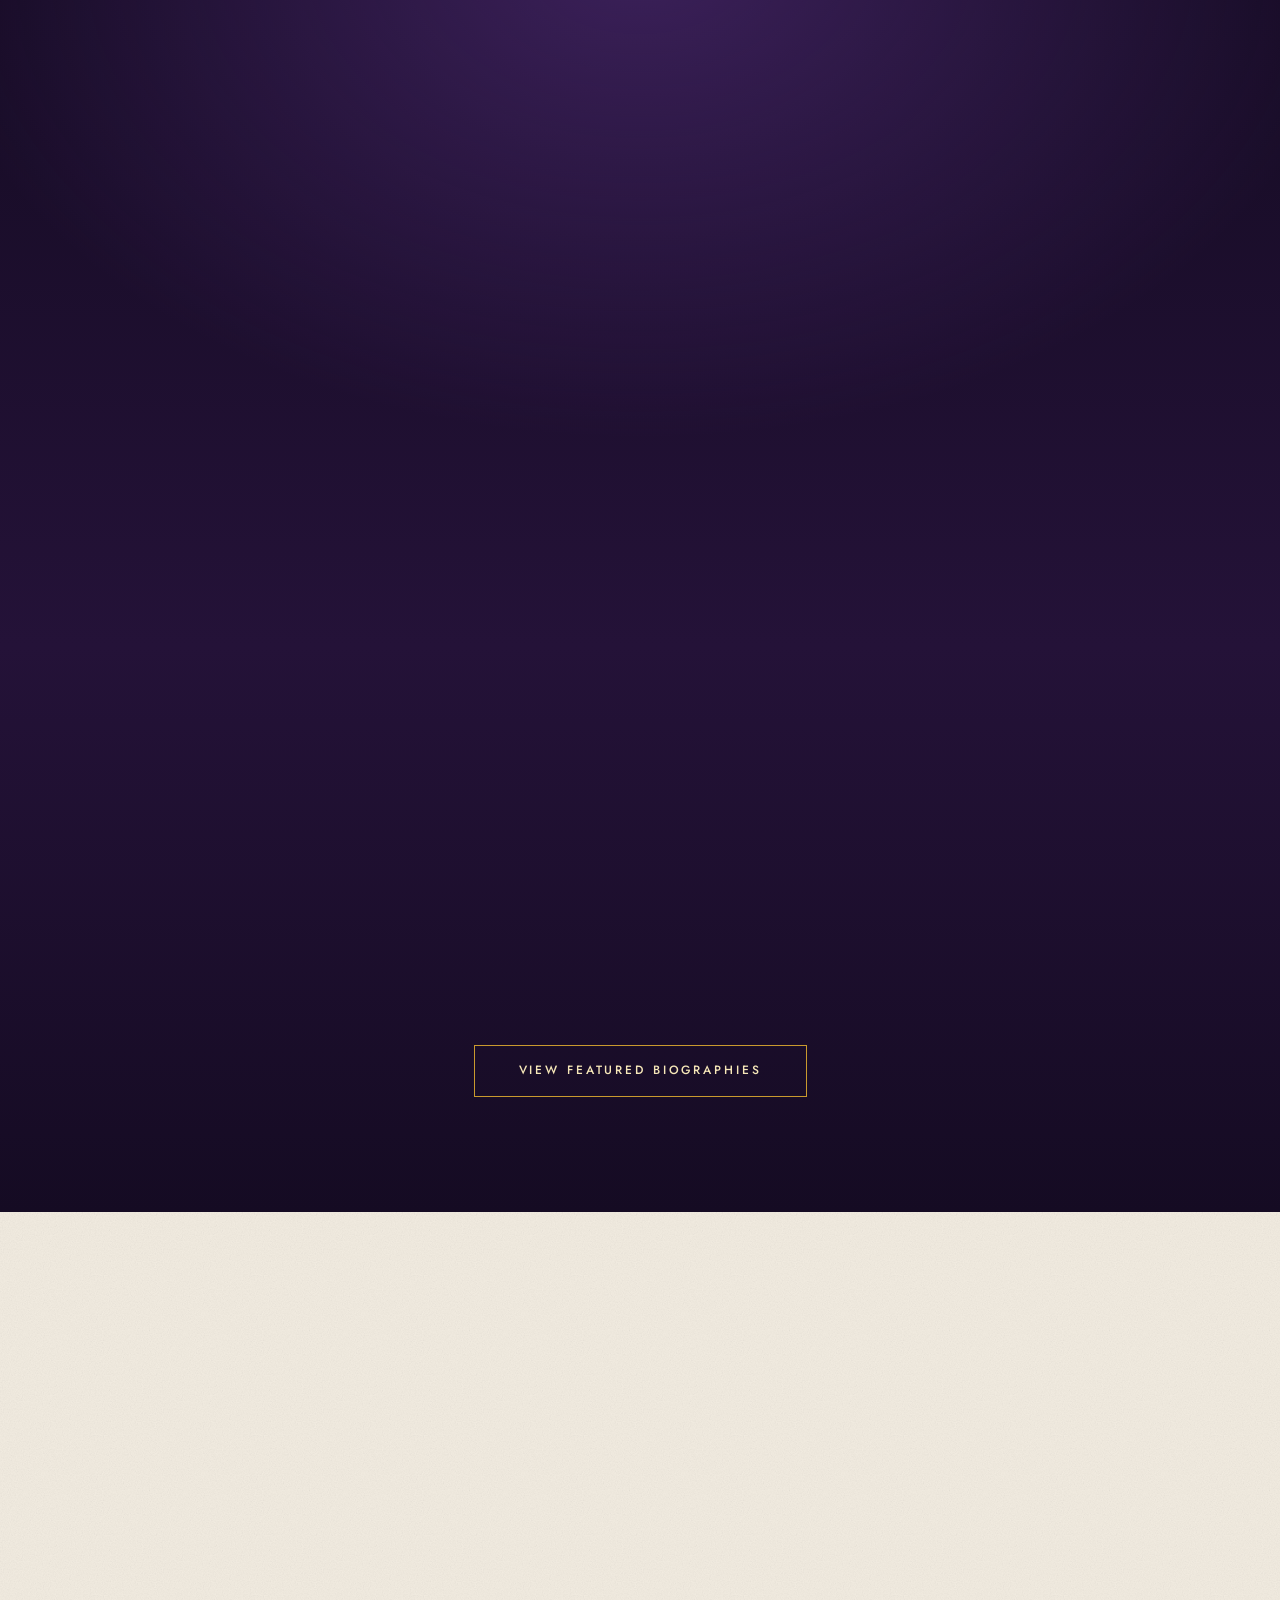
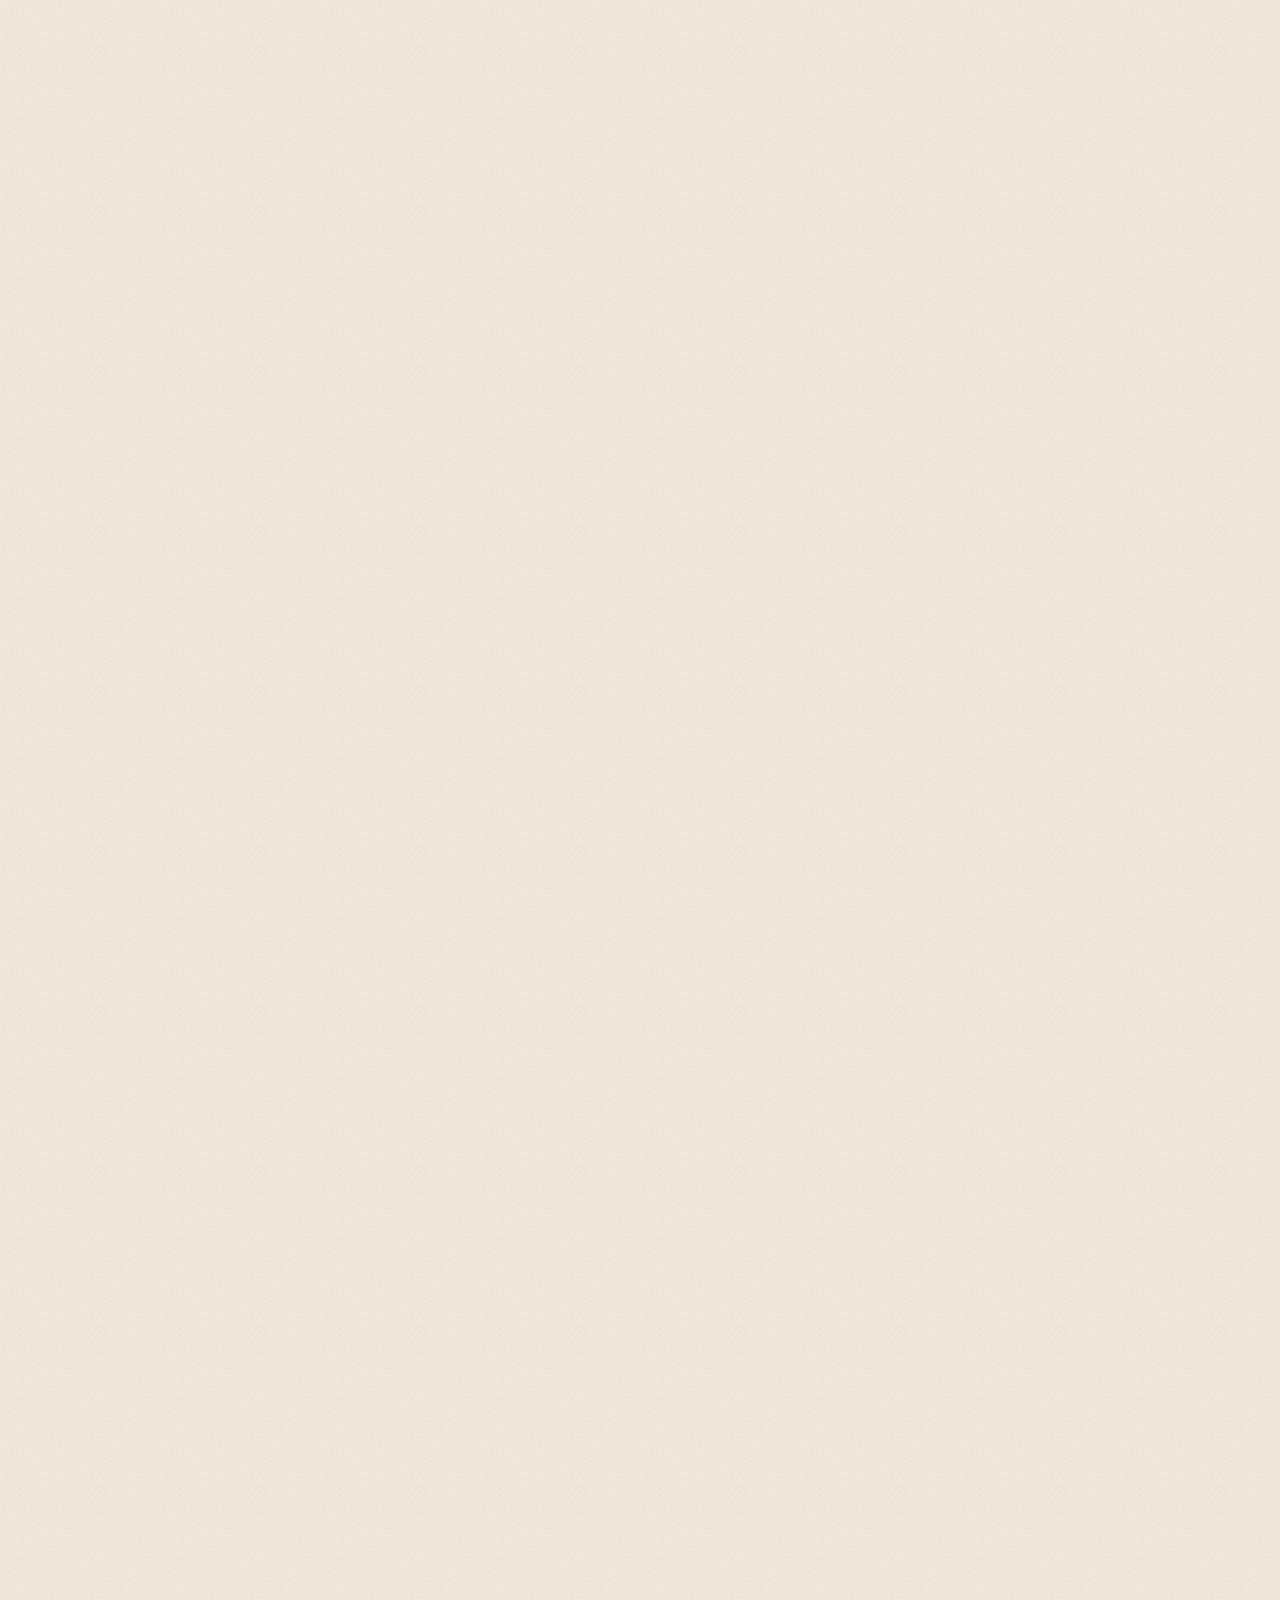
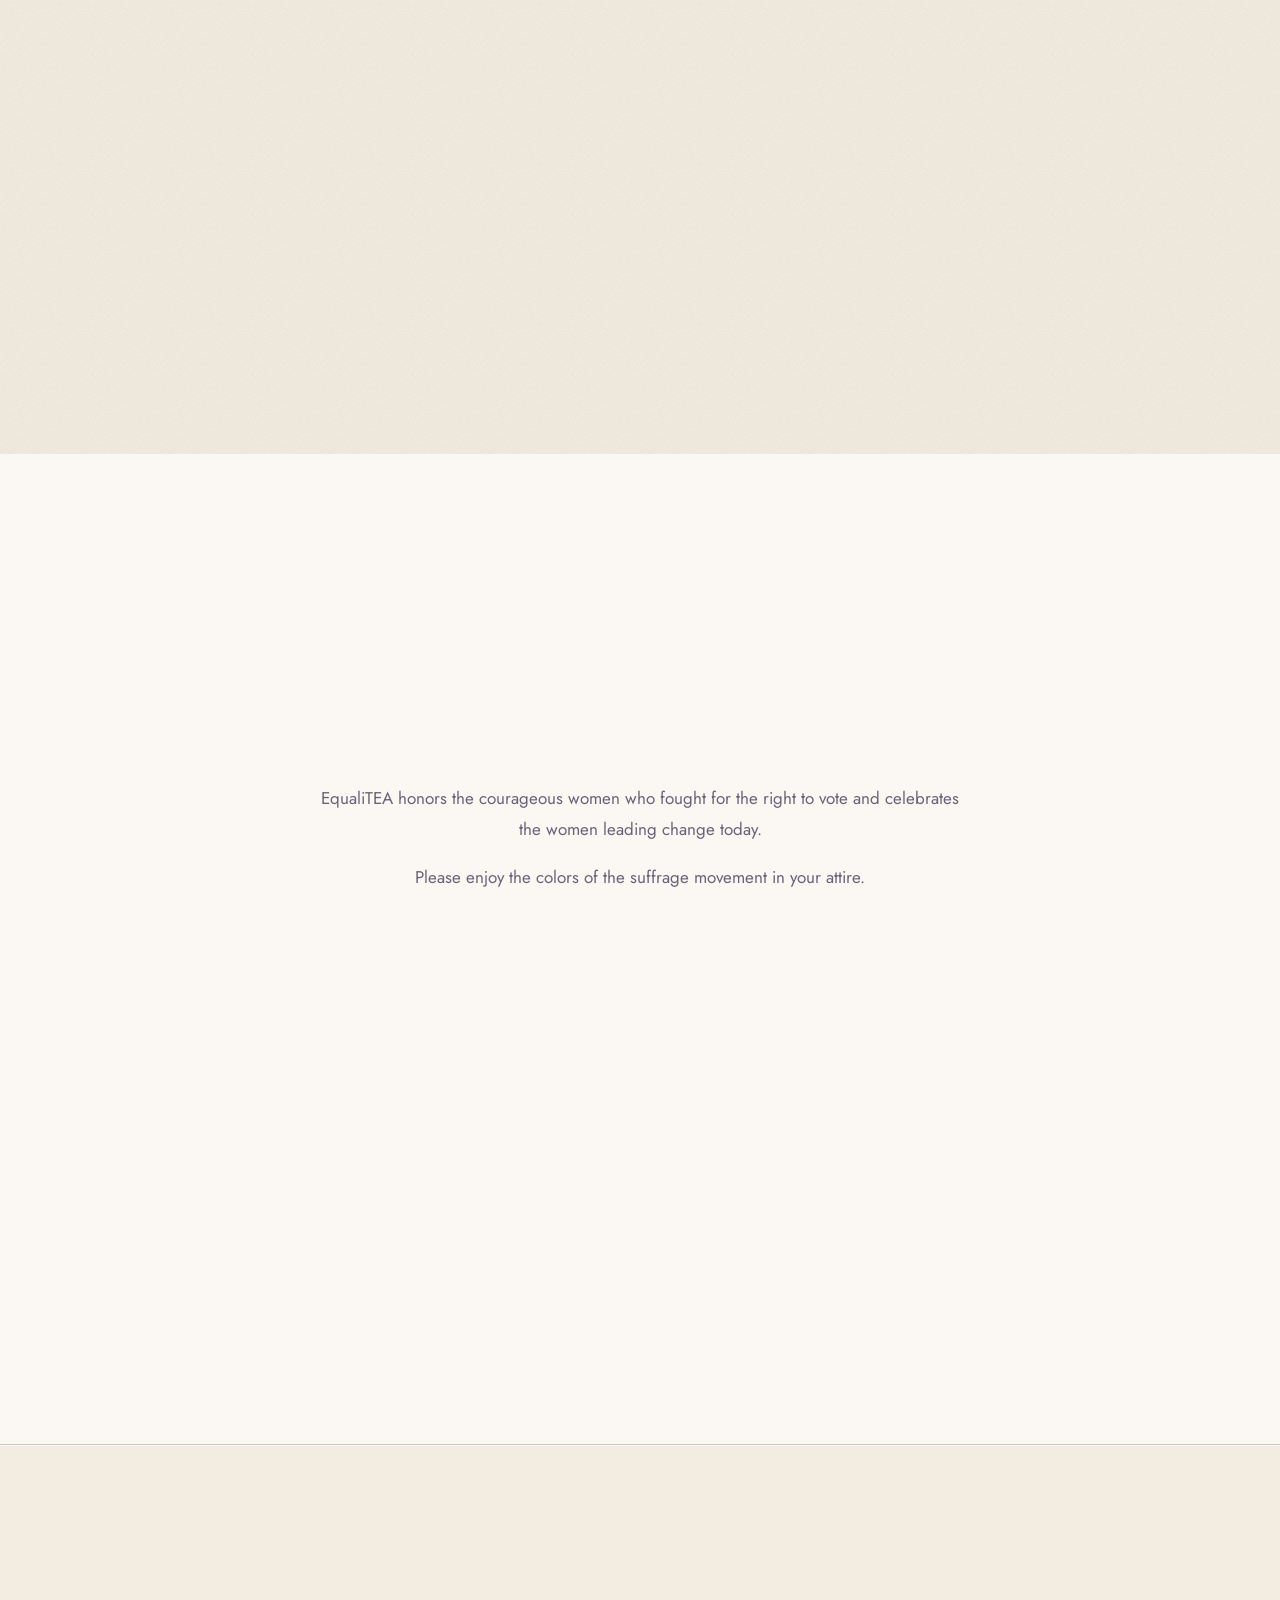
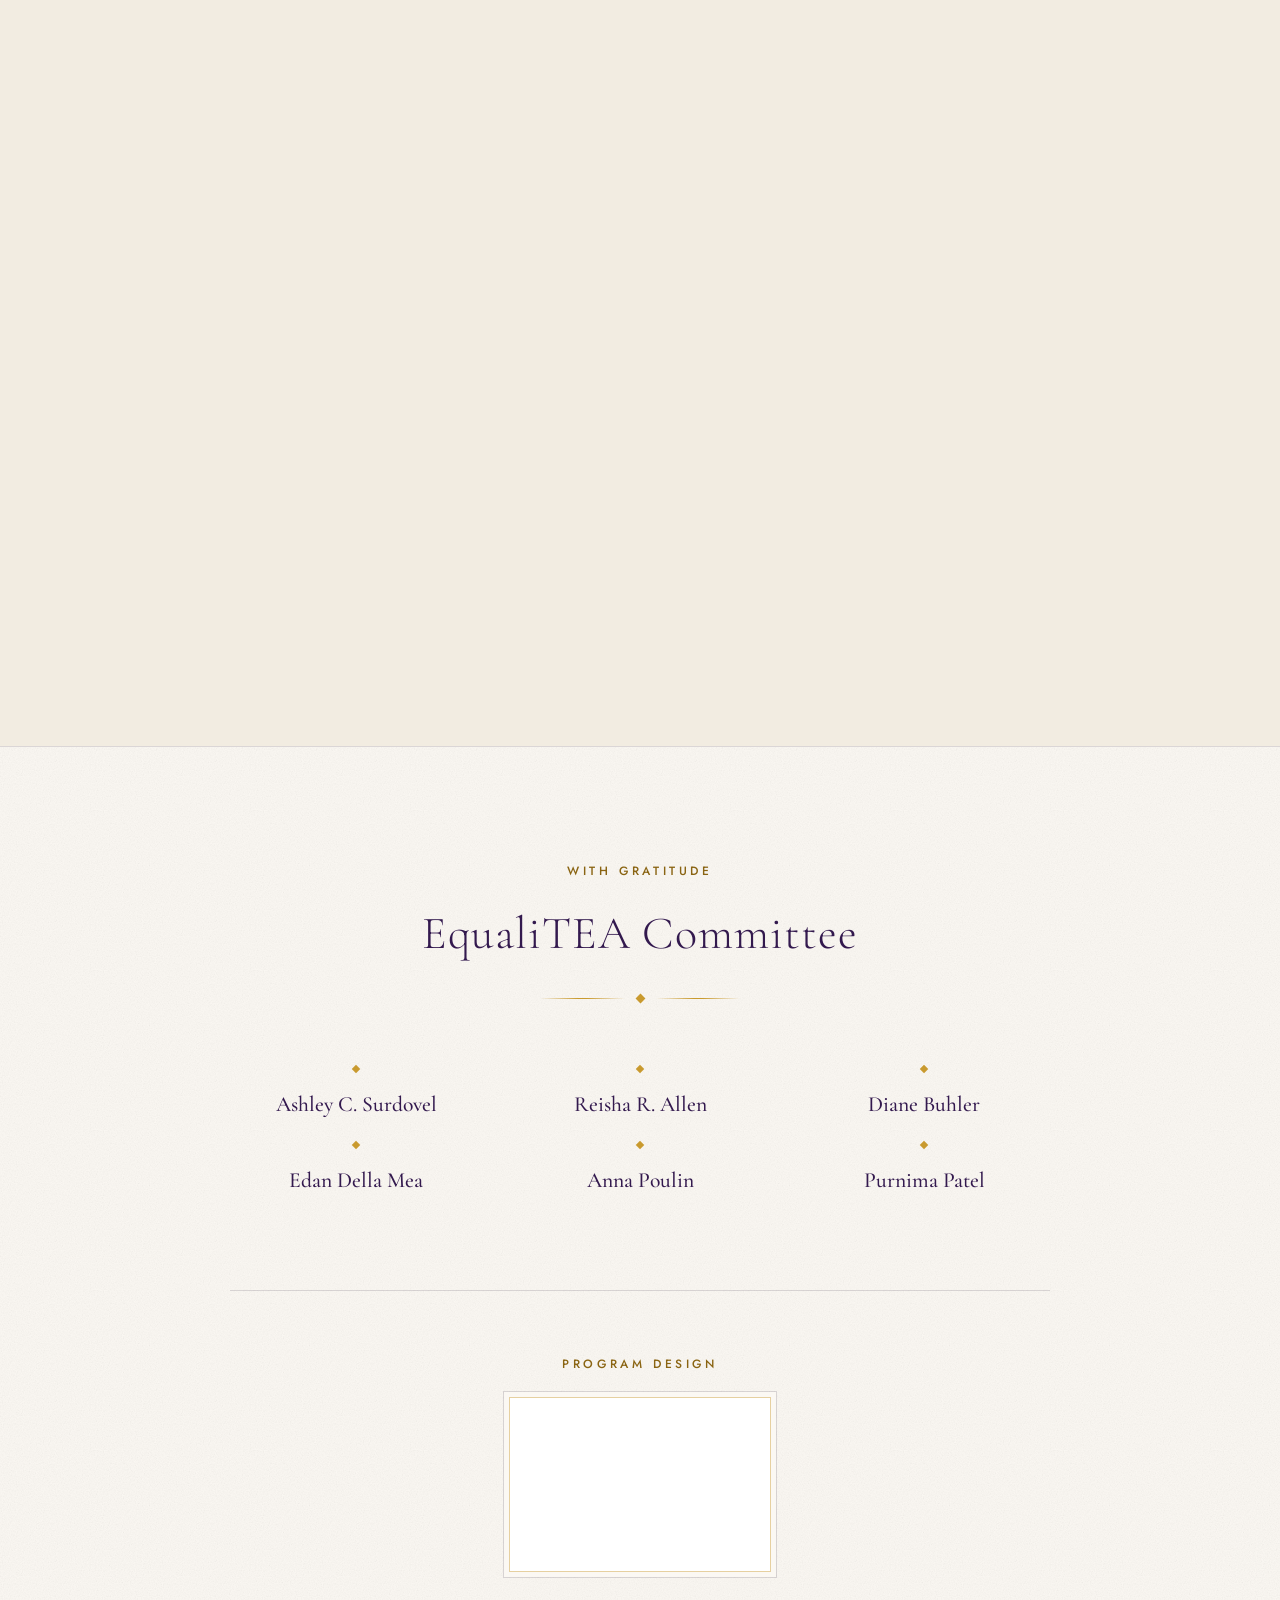
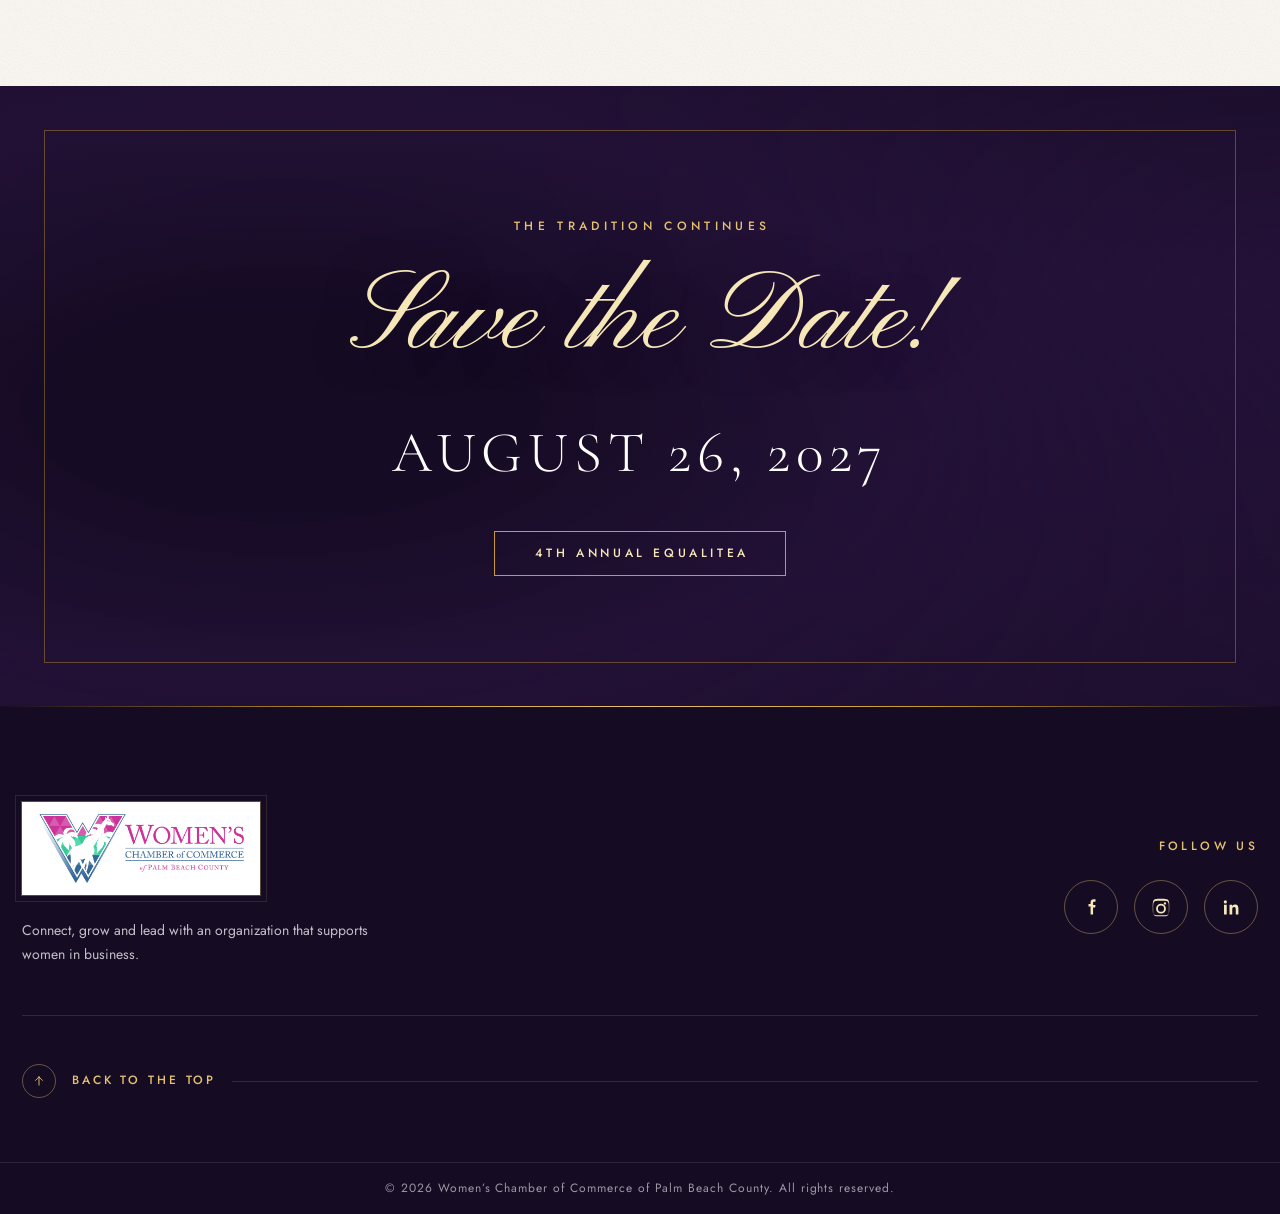
==== commit bc9f0b88: "page fix" ====
--- a/index.html
+++ b/index.html
@@ -2,6 +2,8 @@
 <html lang="en">
 <head>
   <meta charset="utf-8">
+  <meta http-equiv="refresh" content="0; url=EQUALITEA_COMPLETE_DESIGNER_HANDOFF_2026-08-22/EQUALITEA_PRODUCTION_HANDOFF_v1/home.html">
+  <link rel="canonical" href="https://carajoy.github.io/equalitea-3/EQUALITEA_COMPLETE_DESIGNER_HANDOFF_2026-08-22/EQUALITEA_PRODUCTION_HANDOFF_v1/home.html">
   <meta name="viewport" content="width=device-width, initial-scale=1">
   <meta name="theme-color" content="#2f194f">
   <meta name="description" content="The event-day digital program for the Women’s Chamber of Commerce of Palm Beach County 3rd Annual EqualiTEA on August 26, 2026.">
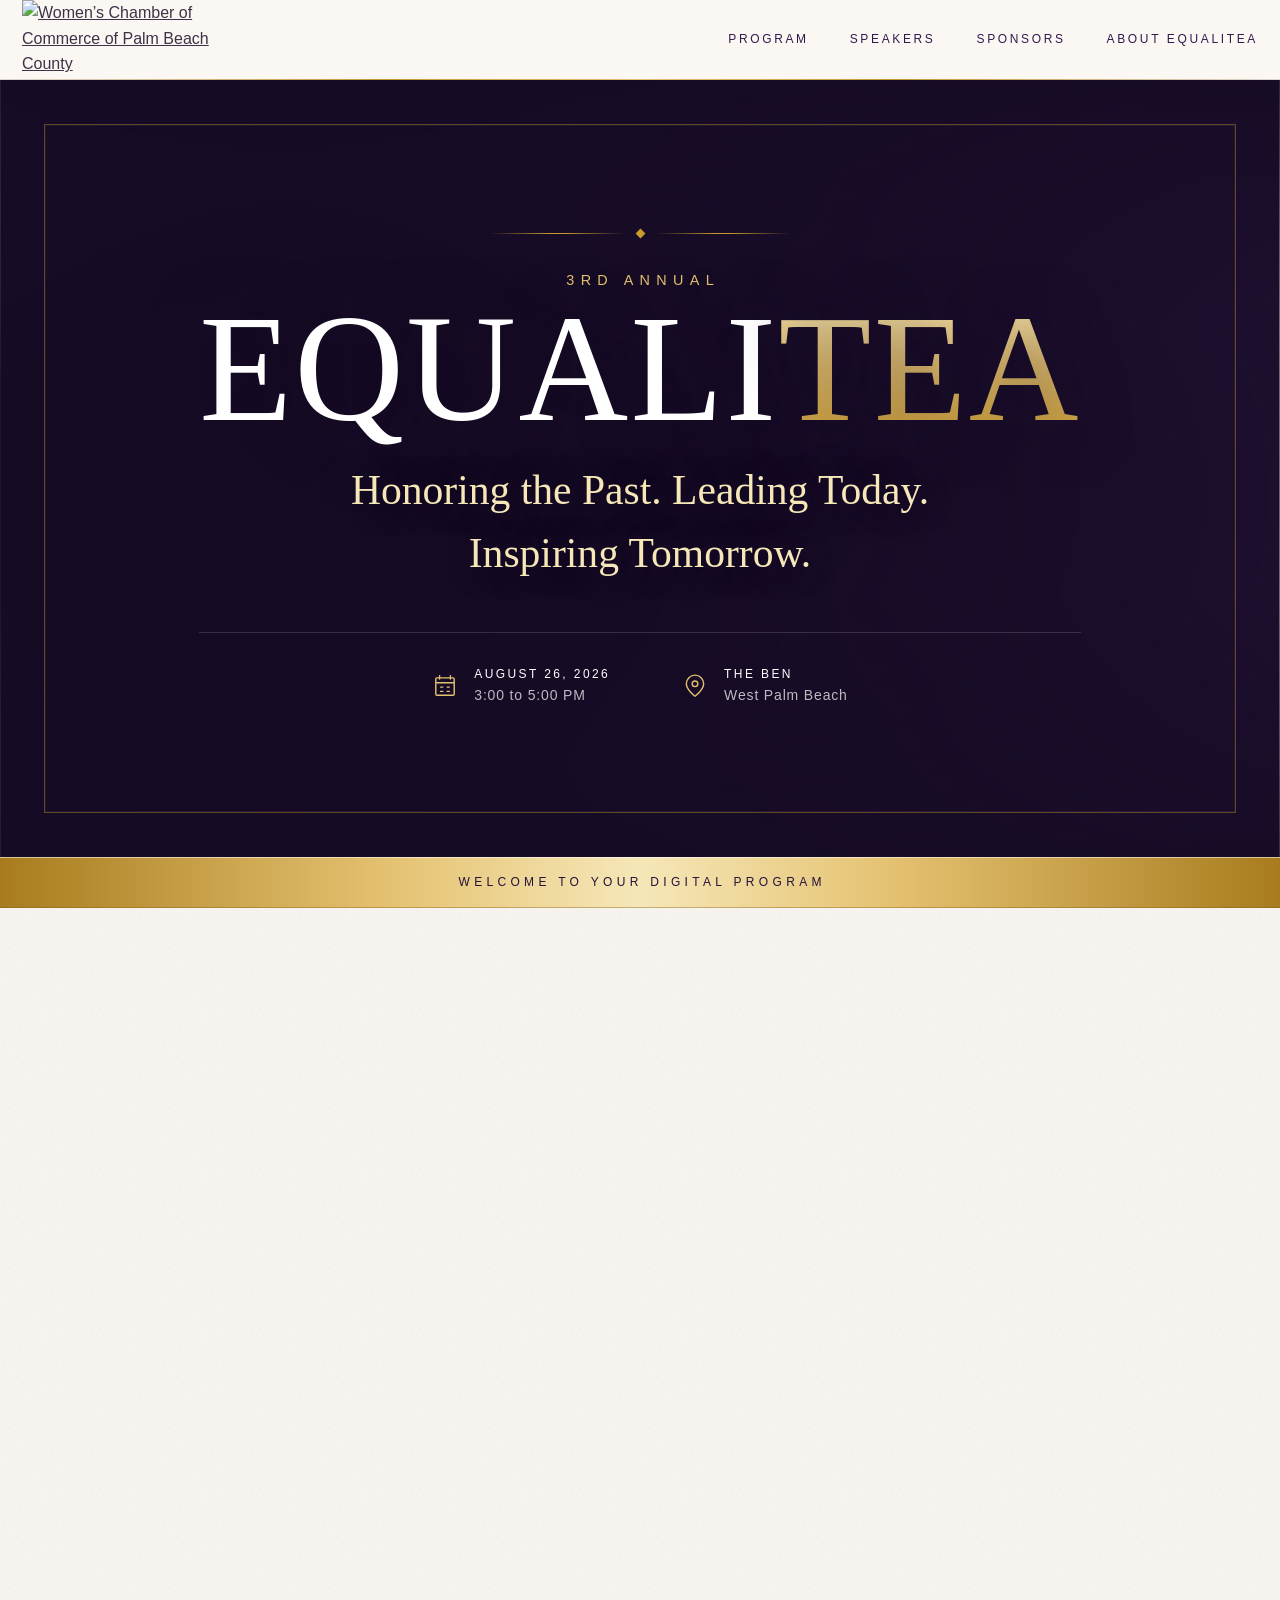
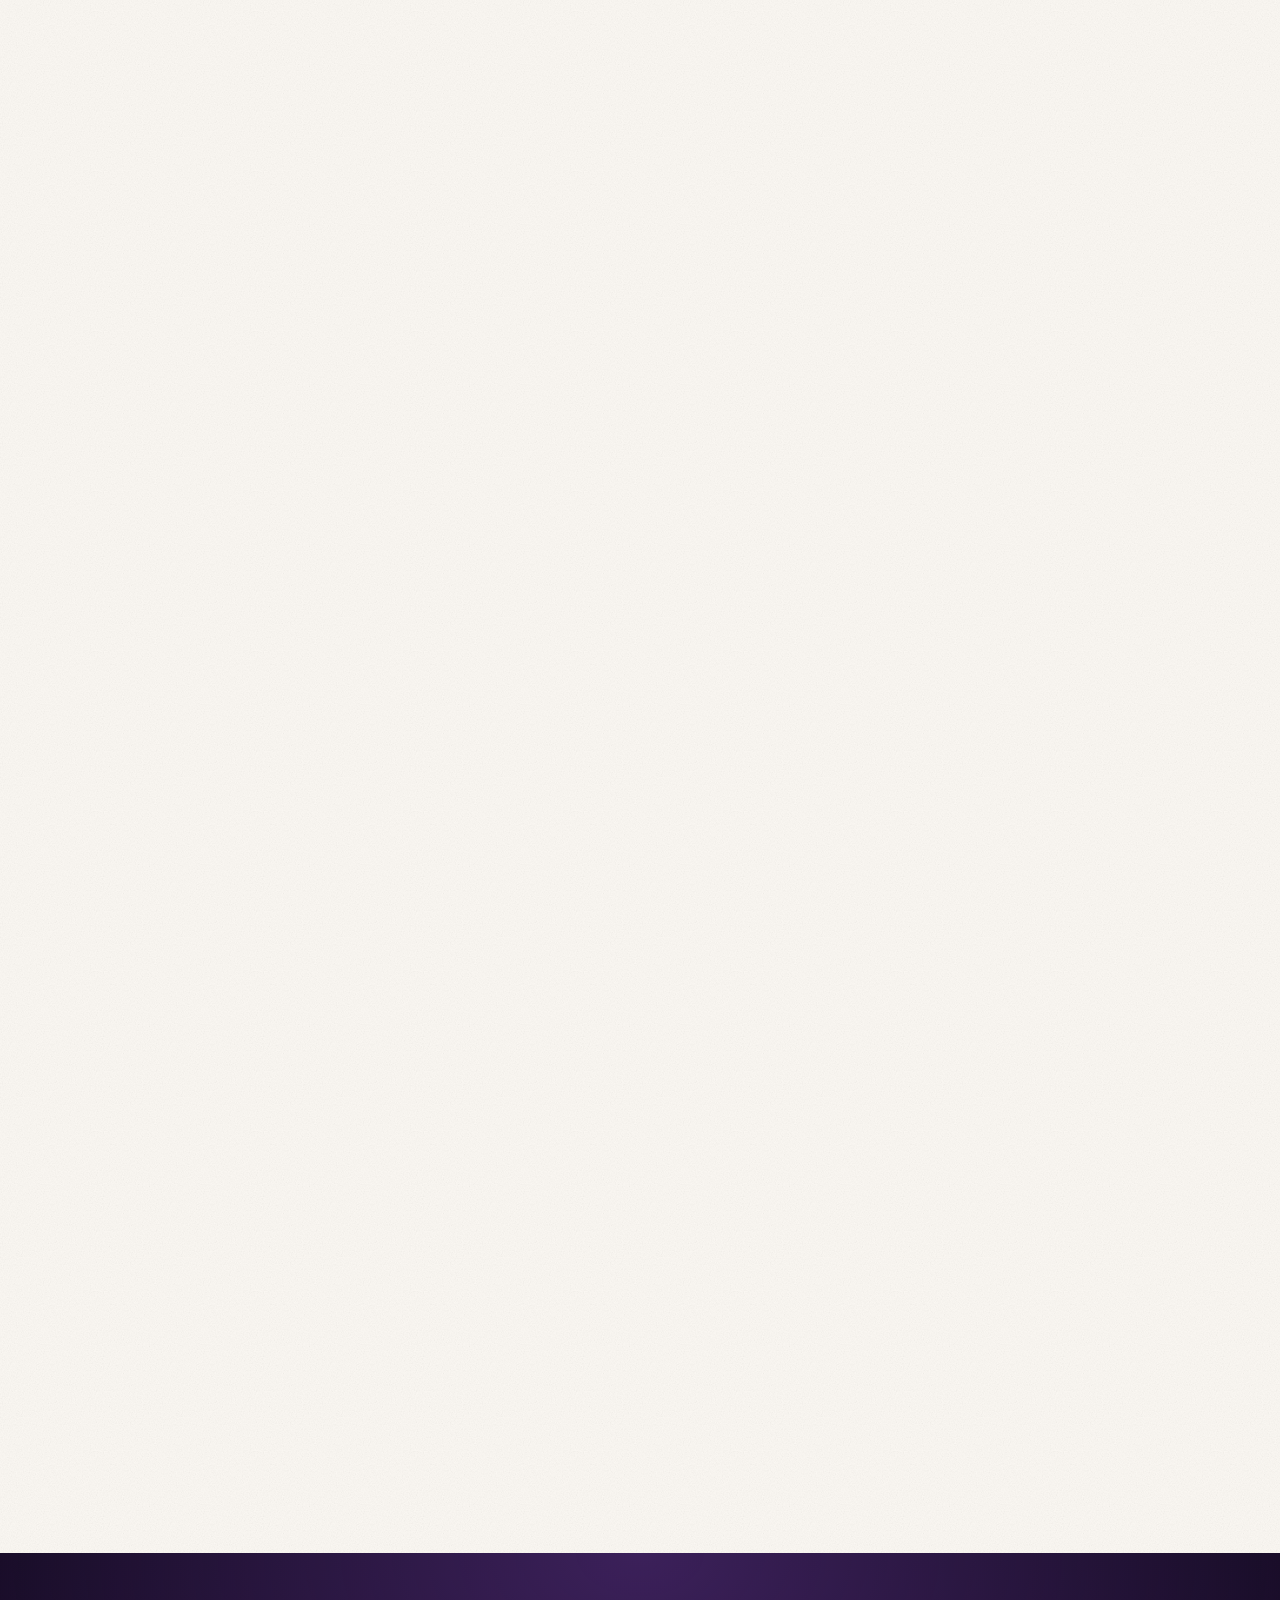
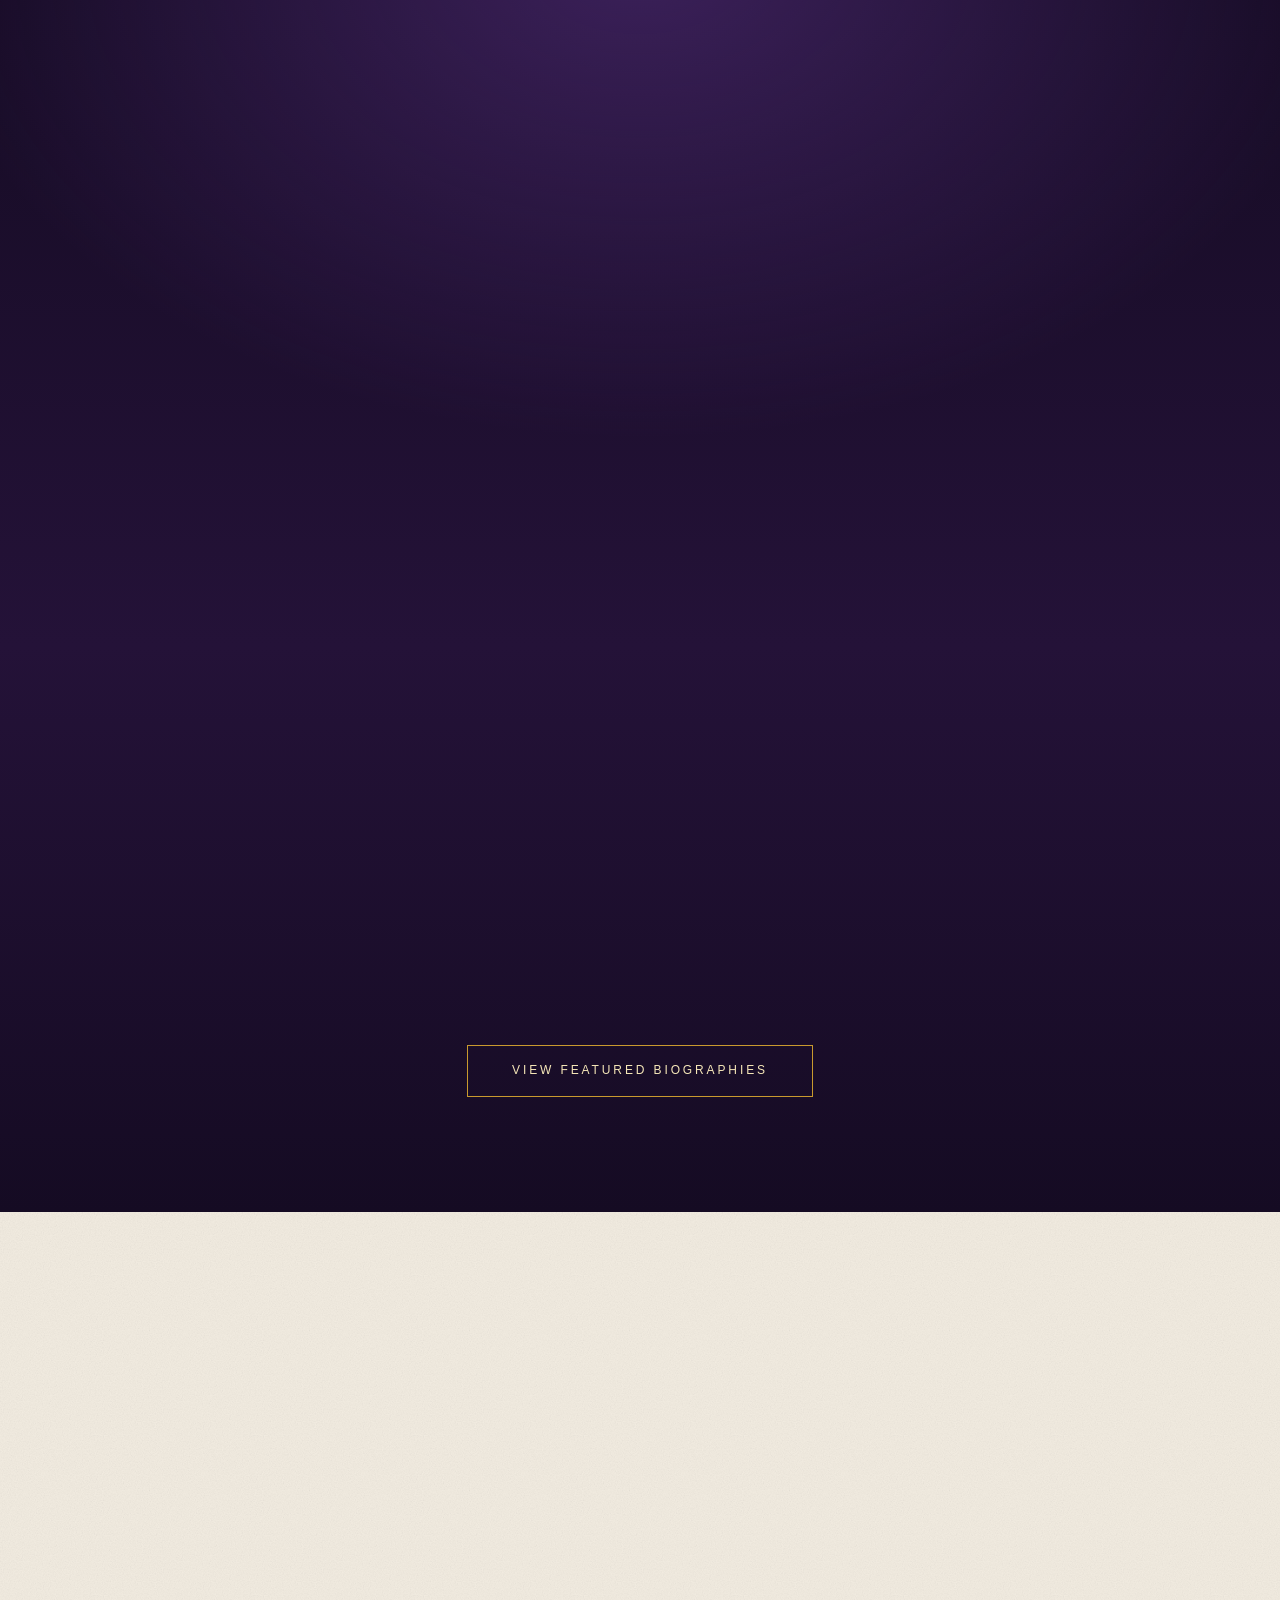
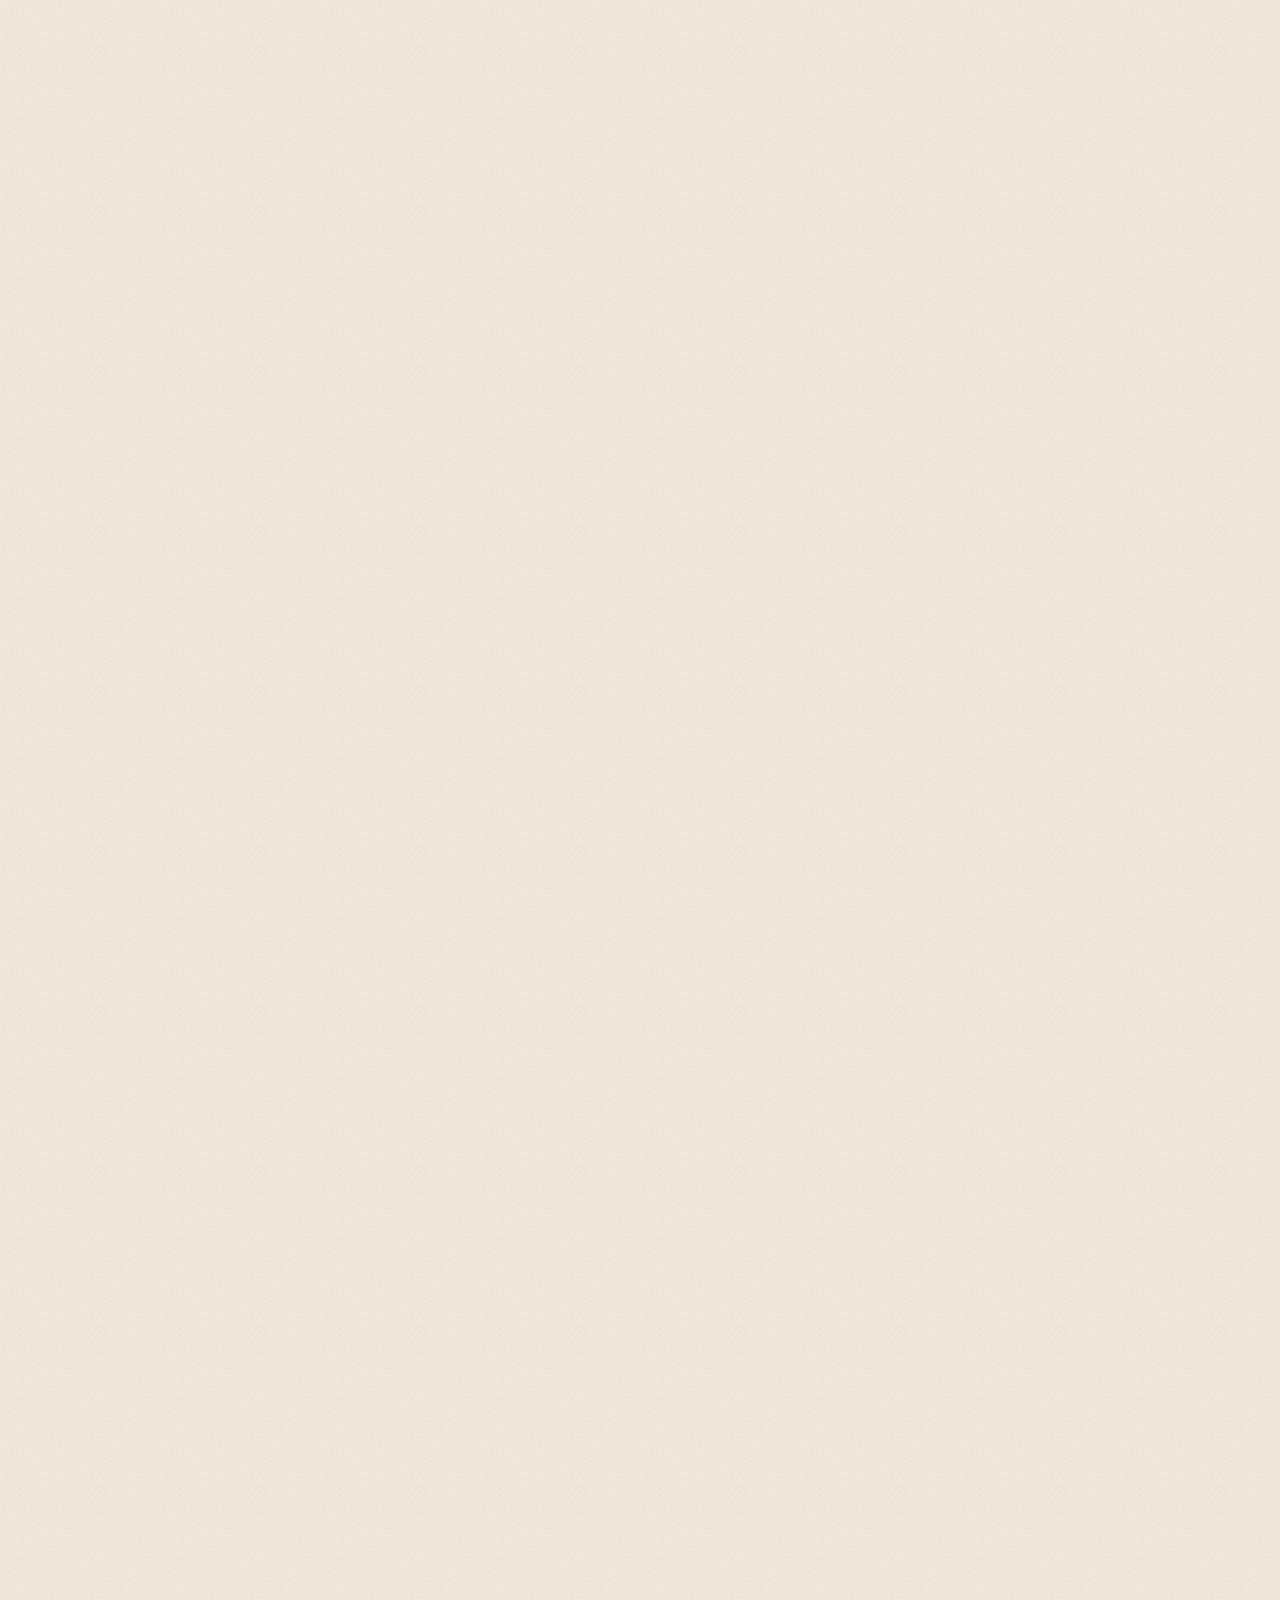
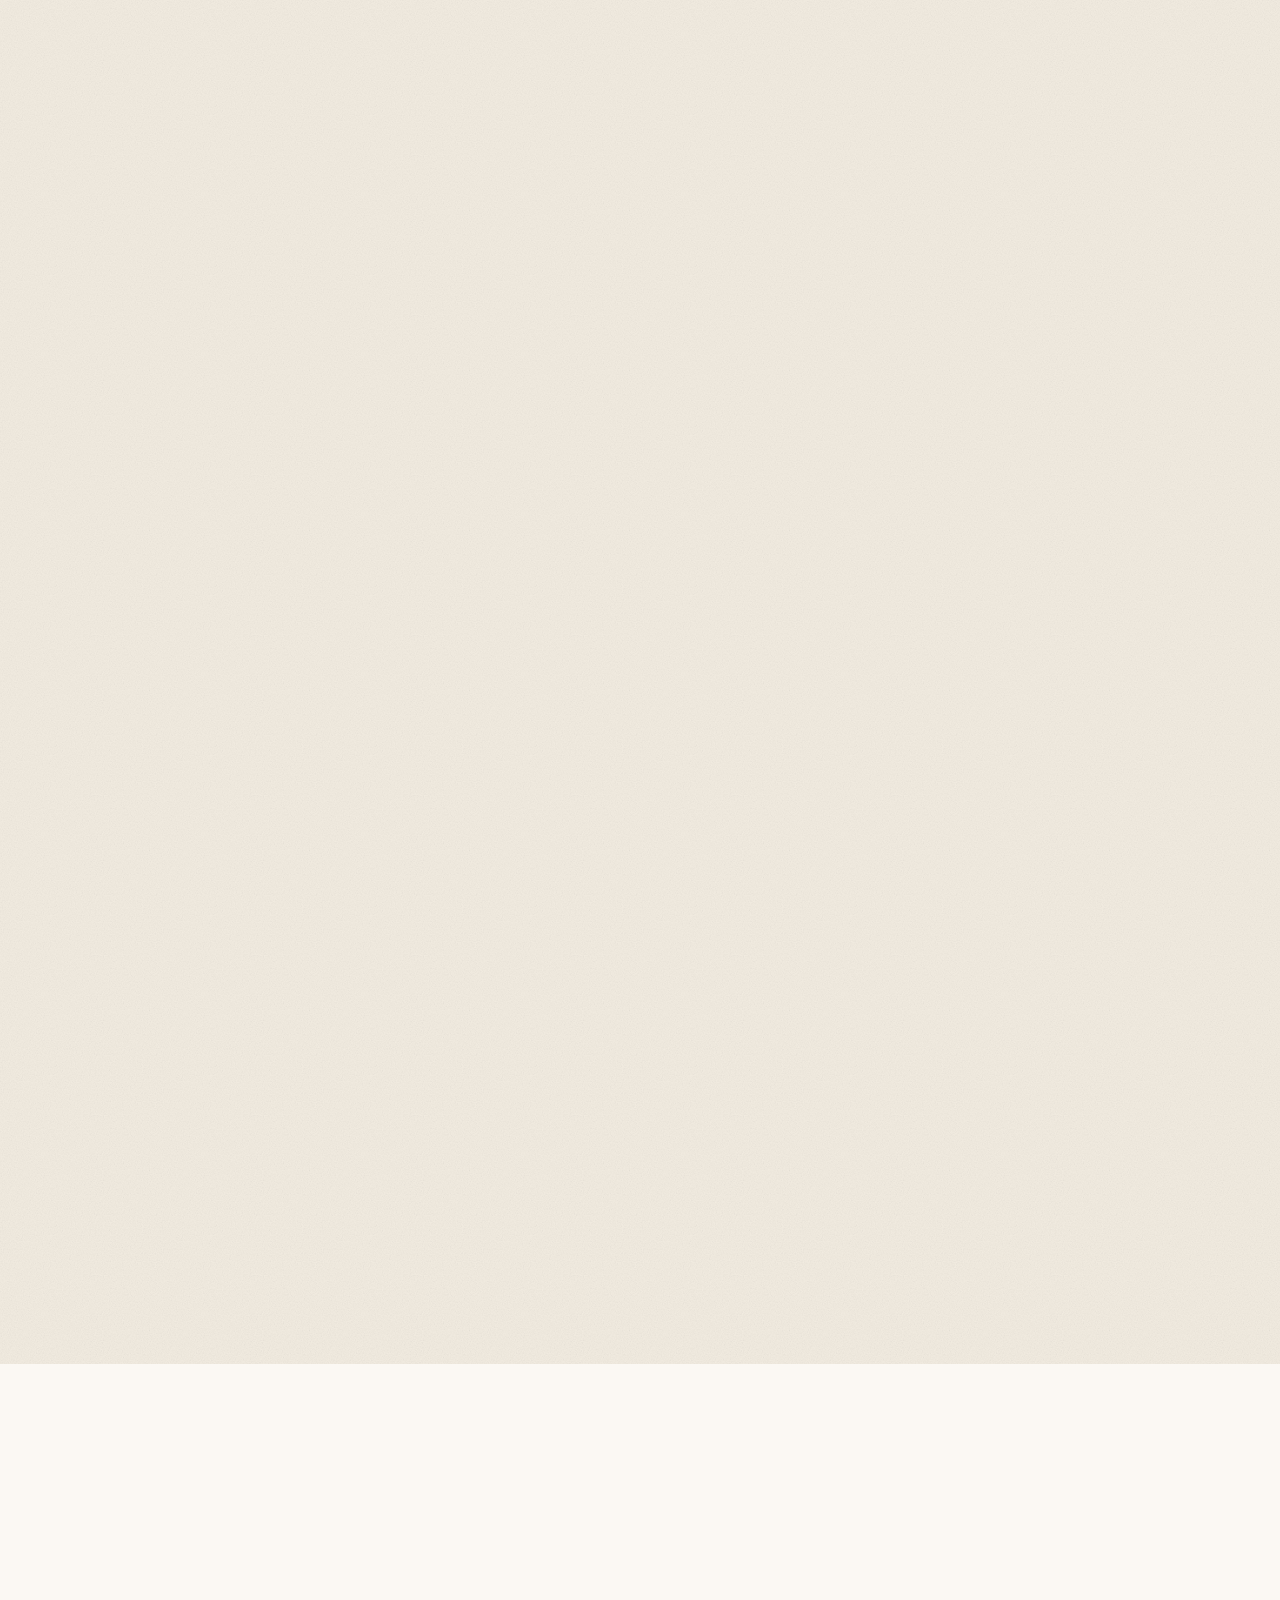
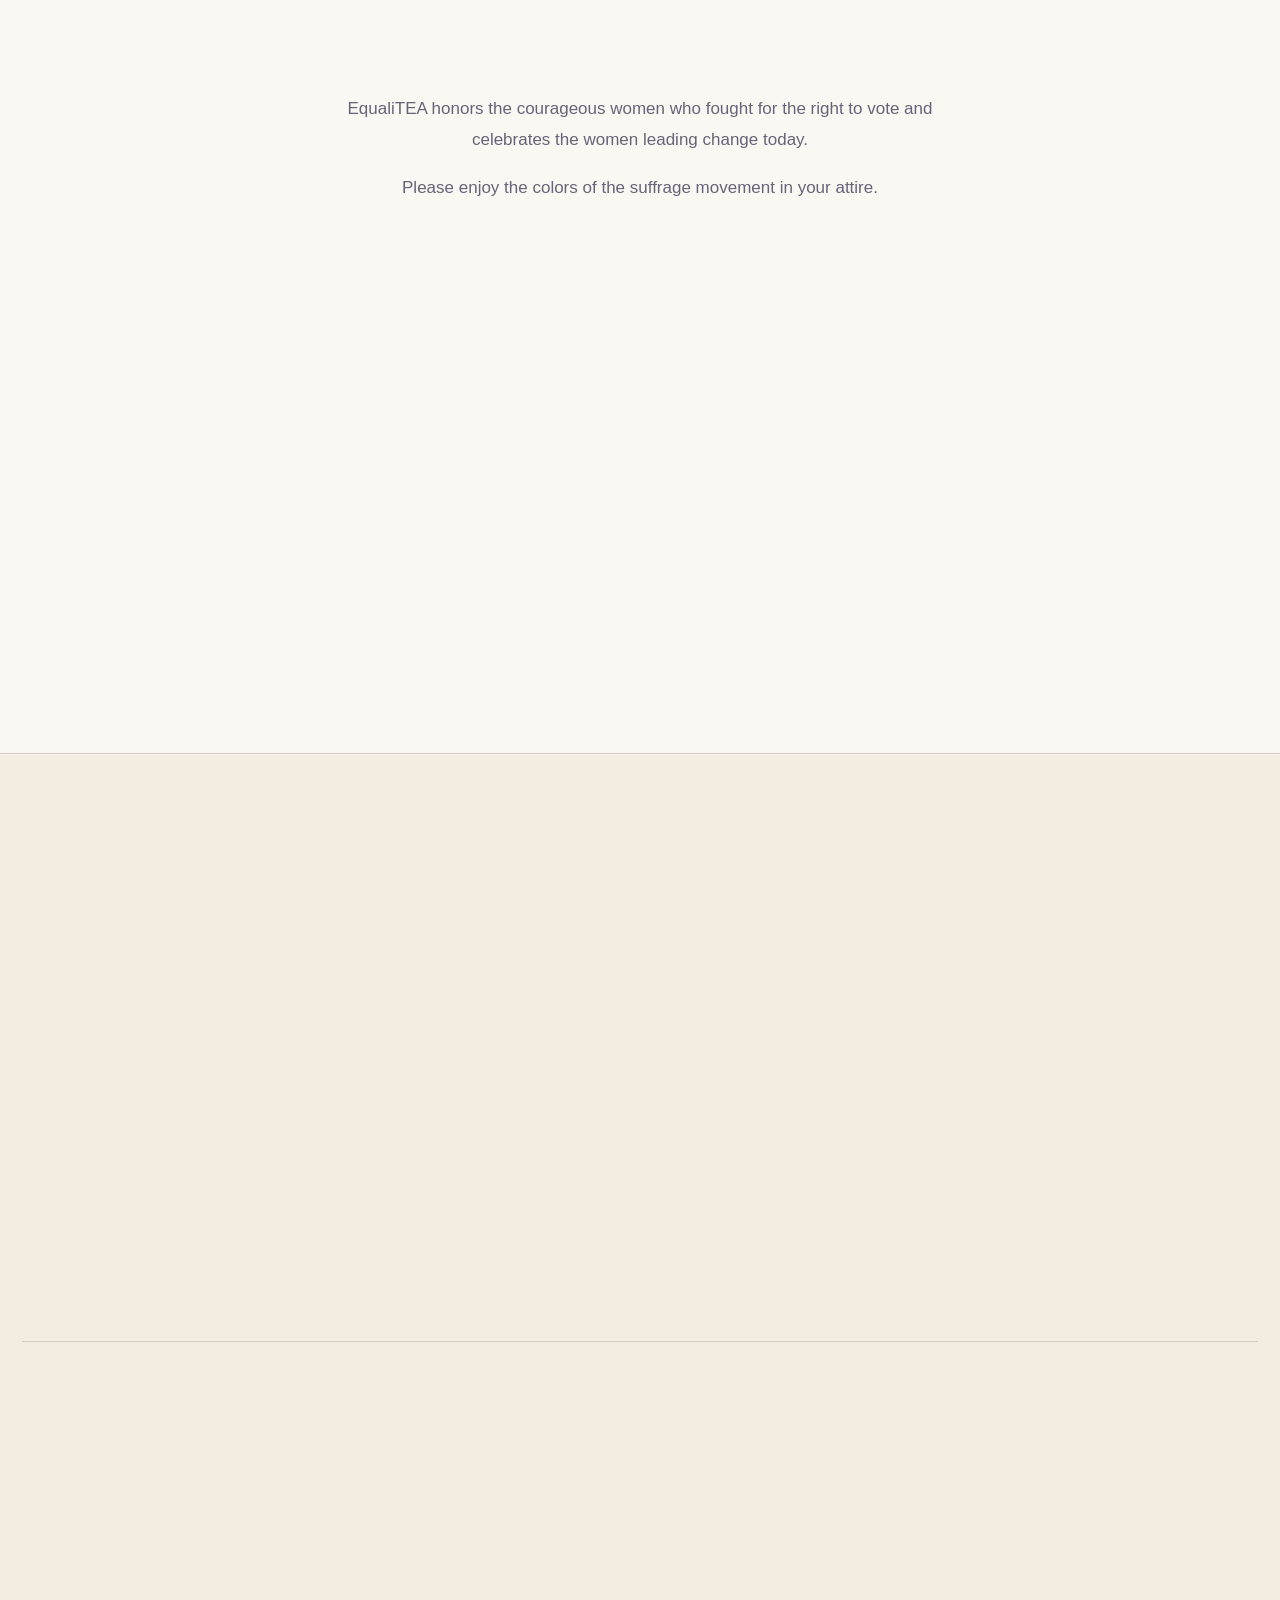
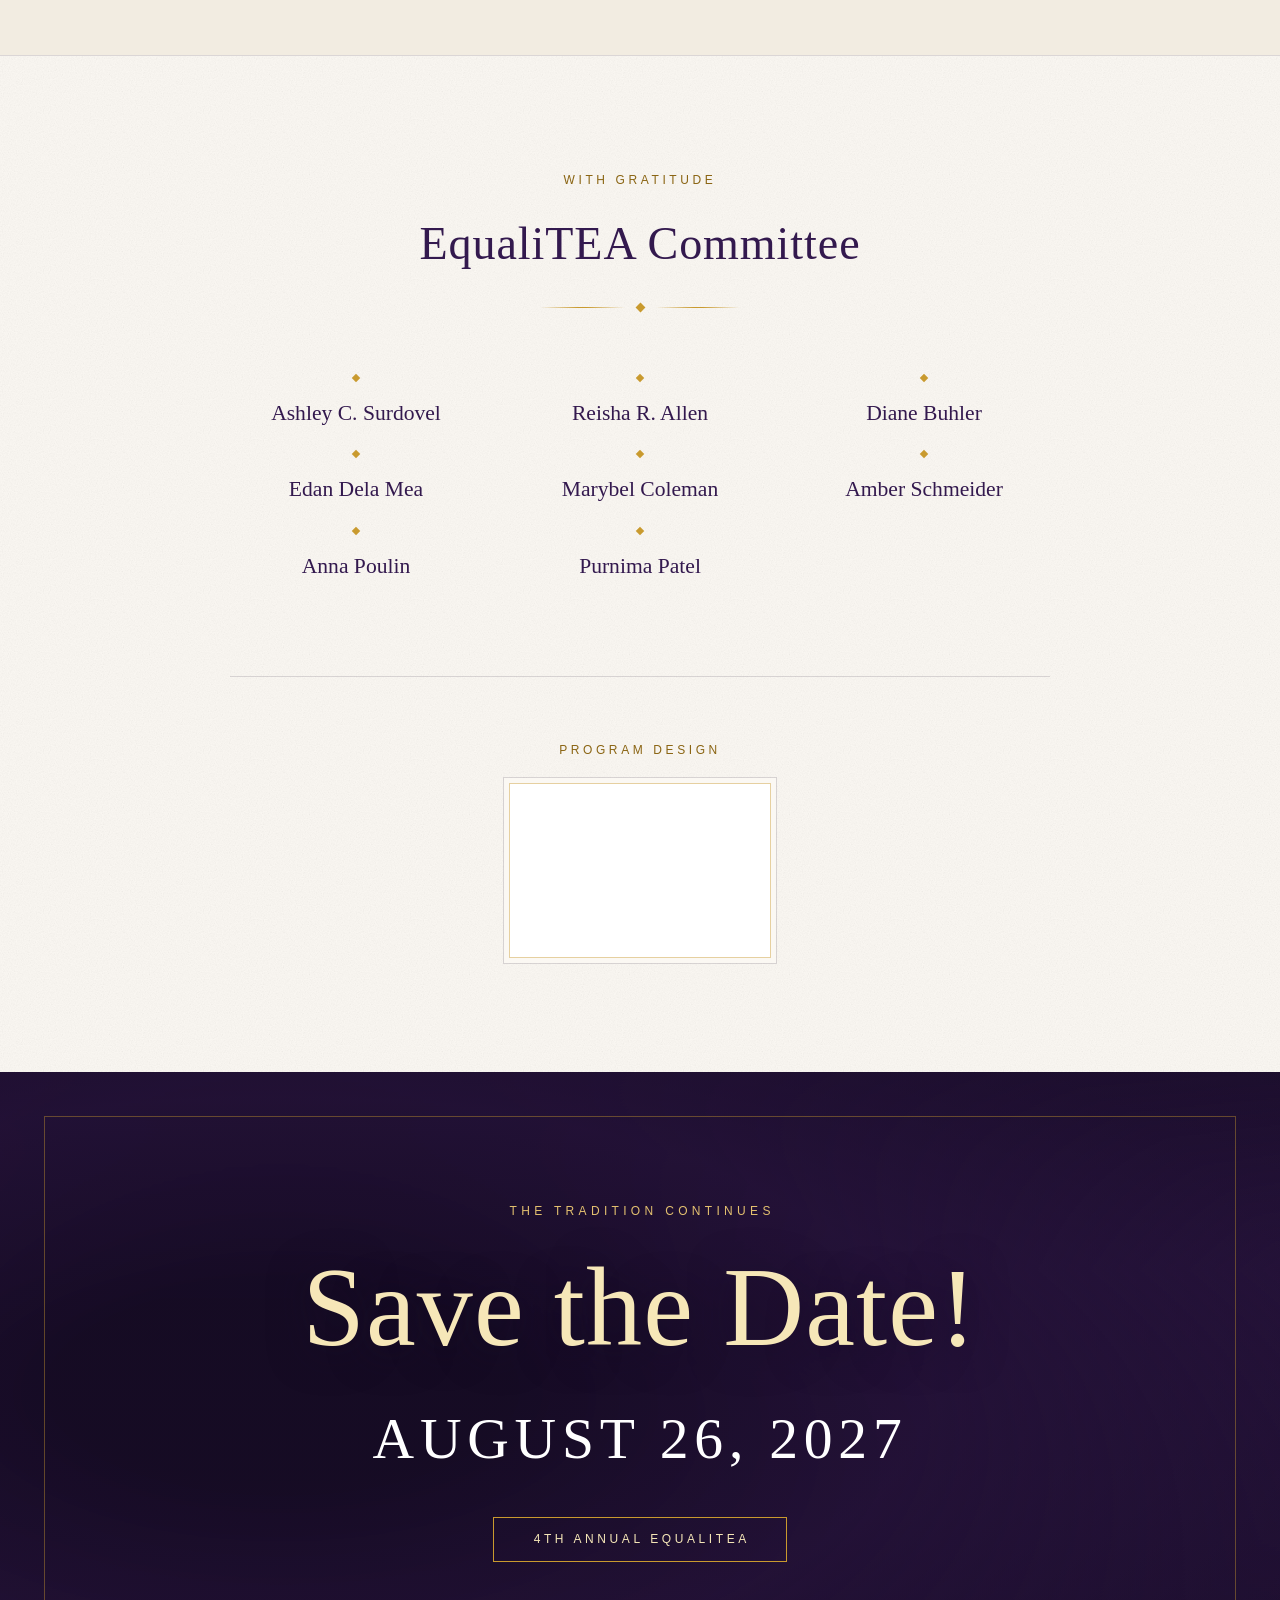
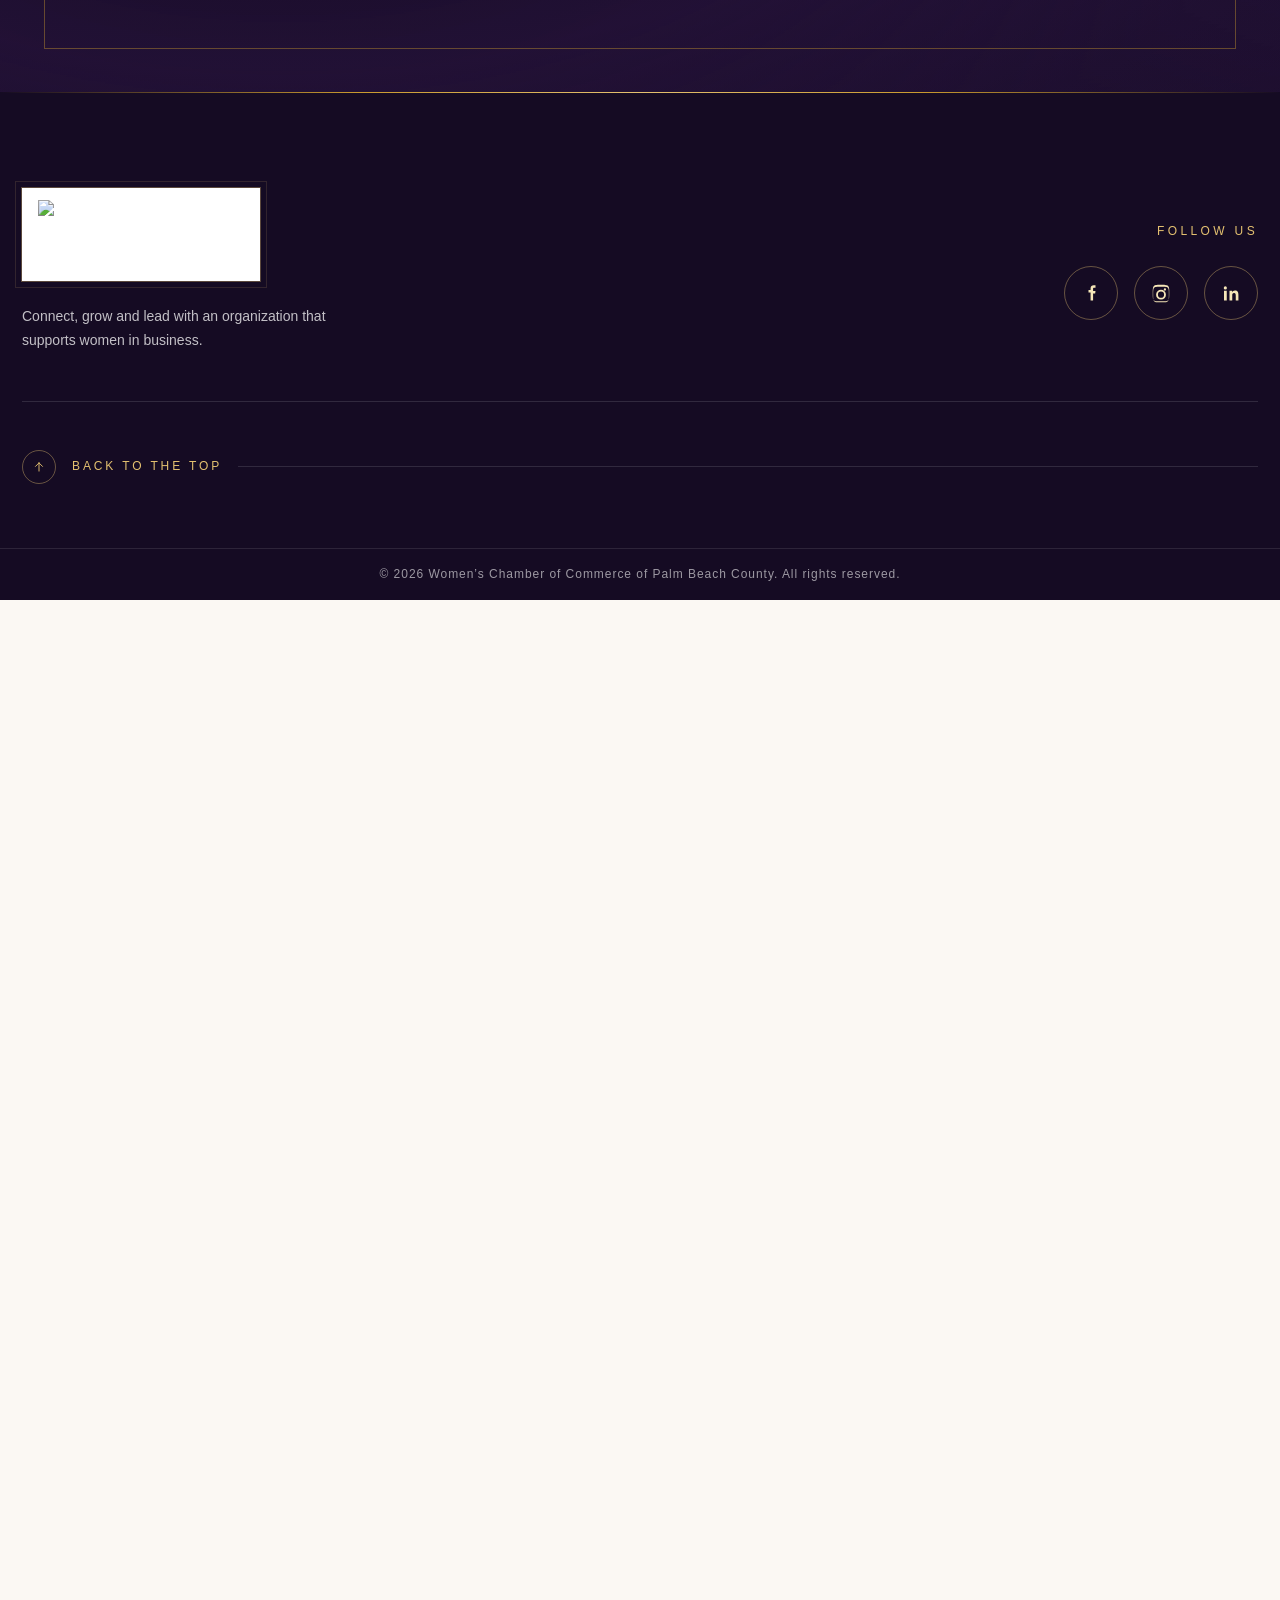
==== commit e01141a7: "Add files via upload" ====
--- a/index.html
+++ b/index.html
@@ -2,532 +2,12 @@
 <html lang="en">
 <head>
   <meta charset="utf-8">
-  <meta http-equiv="refresh" content="0; url=EQUALITEA_COMPLETE_DESIGNER_HANDOFF_2026-08-22/EQUALITEA_PRODUCTION_HANDOFF_v1/home.html">
-  <link rel="canonical" href="https://carajoy.github.io/equalitea-3/EQUALITEA_COMPLETE_DESIGNER_HANDOFF_2026-08-22/EQUALITEA_PRODUCTION_HANDOFF_v1/home.html">
+  <meta http-equiv="refresh" content="0; url=home.html">
   <meta name="viewport" content="width=device-width, initial-scale=1">
-  <meta name="theme-color" content="#2f194f">
-  <meta name="description" content="The event-day digital program for the Women’s Chamber of Commerce of Palm Beach County 3rd Annual EqualiTEA on August 26, 2026.">
   <title>3rd Annual EqualiTEA Digital Program</title>
-  <link rel="preload" as="image" href="assets/production/decor/hero-tea.jpg" fetchpriority="high">
-  <link rel="stylesheet" href="styles.css">
 </head>
 <body>
-  <a class="skip-link" href="#main-content">Skip to the digital program</a>
-
-  <header class="site-header">
-    <div class="site-header__inner">
-      <a class="brand-link" href="#top" aria-label="3rd Annual EqualiTEA digital program home">
-        <img src="assets/production/brand/womens-chamber-logo.png" width="758" height="254" decoding="async" fetchpriority="high" alt="Women’s Chamber of Commerce of Palm Beach County">
-      </a>
-      <nav class="primary-nav" aria-label="Digital program navigation">
-        <a href="#program">Program</a>
-        <a href="#speakers">Speakers</a>
-        <a href="#sponsors">Sponsors</a>
-        <a href="#about-equalitea">About EqualiTEA</a>
-      </nav>
-    </div>
-  </header>
-
-  <main id="main-content">
-    <section class="hero" id="top" aria-labelledby="event-title">
-      <div class="hero__image" aria-hidden="true"></div>
-      <div class="hero__inner">
-        <div class="hero__content">
-          <h1 id="event-title">
-            <span class="hero__ordinal">3rd Annual</span>
-            <span class="hero__name">Equali<span>TEA</span></span>
-          </h1>
-          <p class="hero__theme">Honoring the Past. Leading Today. Inspiring Tomorrow.</p>
-          <div class="hero__rule" aria-hidden="true"><span></span></div>
-          <dl class="event-facts">
-            <div class="event-fact">
-              <svg aria-hidden="true" viewBox="0 0 24 24"><path d="M7 3v3m10-3v3M4 9h16M5 5h14a1 1 0 0 1 1 1v13a1 1 0 0 1-1 1H5a1 1 0 0 1-1-1V6a1 1 0 0 1 1-1Z"/><path d="M8 13h2m4 0h2m-8 4h2m4 0h2"/></svg>
-              <div>
-                <dt>August 26, 2026</dt>
-                <dd>3:00 to 5:00 PM</dd>
-              </div>
-            </div>
-            <div class="event-fact">
-              <svg aria-hidden="true" viewBox="0 0 24 24"><path d="M20 10c0 5-8 11-8 11S4 15 4 10a8 8 0 1 1 16 0Z"/><circle cx="12" cy="10" r="2.5"/></svg>
-              <div>
-                <dt>The Ben</dt>
-                <dd>West Palm Beach</dd>
-              </div>
-            </div>
-          </dl>
-        </div>
-      </div>
-      <p class="hero__welcome">Welcome to your digital program</p>
-    </section>
-
-    <section class="section program-section" id="program" aria-labelledby="program-title">
-      <div class="container">
-        <header class="section-heading">
-          <span class="section-heading__line" aria-hidden="true"></span>
-          <svg class="section-heading__icon" aria-hidden="true" viewBox="0 0 48 48">
-            <path d="M10 19h23v5a11 11 0 0 1-11 11h-1A11 11 0 0 1 10 24v-5Z"/>
-            <path d="M33 22h3a5 5 0 0 1 0 10h-5M13 39h22M17 14c-2-3 2-4 0-7m8 7c-2-3 2-4 0-7"/>
-          </svg>
-          <h2 id="program-title">Today’s Program</h2>
-          <span class="section-heading__line" aria-hidden="true"></span>
-        </header>
-
-        <div class="program-grid">
-          <div class="program-column">
-            <article class="program-item">
-              <span class="program-number">1</span>
-              <div>
-                <p class="program-role">Welcome</p>
-                <h3>Ashley Cacicedo Surdovel</h3>
-                <p>President, Women’s Chamber of Commerce of Palm Beach County</p>
-                <p>3rd Annual EqualiTEA Co-Chair</p>
-              </div>
-            </article>
-            <article class="program-item">
-              <span class="program-number">2</span>
-              <div>
-                <p class="program-role">Mistress of Ceremonies</p>
-                <h3>Angela Manfredi</h3>
-                <p>Award-winning screenwriter, media personality and author</p>
-              </div>
-            </article>
-            <article class="program-item">
-              <span class="program-number">3</span>
-              <div>
-                <p class="program-role">Welcome Toast</p>
-                <h3>Julia Murphy</h3>
-                <p>Chief of Advancement</p>
-                <p>Habitat for Humanity of Greater Palm Beach County</p>
-              </div>
-            </article>
-            <article class="program-item">
-              <span class="program-number">4</span>
-              <div>
-                <p class="program-role">Featured Leadership Reflection</p>
-                <h3>Takeata King Pang</h3>
-                <p>Executive Director, Women’s Foundation</p>
-              </div>
-            </article>
-          </div>
-
-          <div class="program-column program-column--featured">
-            <article class="program-item">
-              <span class="program-number">5</span>
-              <div>
-                <p class="program-role">Women’s Health Moment</p>
-                <h3>Gabrielle Benson, PA-C, MSPAS</h3>
-                <p>Palm Beach Health Network and Memorial Sloan Kettering Cancer Center</p>
-              </div>
-            </article>
-            <article class="program-item program-panel">
-              <span class="program-number">6</span>
-              <div class="program-panel__content">
-                <p class="program-role">Voices of Leadership Panel</p>
-                <div class="program-panelists">
-                  <div class="program-panelist">
-                    <img src="assets/production/headshots/Wendy_Sartory_Link_Optimized.jpg" srcset="assets/production/headshots/responsive/Wendy_Sartory_Link_Optimized_240.jpg 240w, assets/production/headshots/Wendy_Sartory_Link_Optimized.jpg 600w" sizes="(max-width: 520px) 116px, (max-width: 760px) 86px, 104px" width="600" height="900" loading="lazy" decoding="async" alt="Portrait of Wendy Sartory Link">
-                    <h3>Wendy Sartory Link</h3>
-                    <p>Supervisor of Elections, Palm Beach County</p>
-                  </div>
-                  <div class="program-panelist">
-                    <img src="assets/production/headshots/Dr_Cassondra_Corbin-Thaddies_Optimized.jpg" srcset="assets/production/headshots/responsive/Dr_Cassondra_Corbin-Thaddies_Optimized_240.jpg 240w, assets/production/headshots/Dr_Cassondra_Corbin-Thaddies_Optimized.jpg 592w" sizes="(max-width: 520px) 116px, (max-width: 760px) 86px, 104px" width="592" height="697" loading="lazy" decoding="async" alt="Portrait of Dr. Cassondra Corbin-Thaddies">
-                    <h3>Dr. Cassondra Corbin-Thaddies</h3>
-                    <p>League of Women Voters of Palm Beach County</p>
-                  </div>
-                  <div class="program-panelist">
-                    <img src="assets/production/headshots/Erica_Grant_2026_Optimized.jpg" srcset="assets/production/headshots/responsive/Erica_Grant_2026_Optimized_240.jpg 240w, assets/production/headshots/Erica_Grant_2026_Optimized.jpg 720w" sizes="(max-width: 520px) 116px, (max-width: 760px) 86px, 104px" width="720" height="900" loading="lazy" decoding="async" alt="Portrait of Erica Grant">
-                    <h3>Erica Grant</h3>
-                    <p>Historical Society of Palm Beach County</p>
-                  </div>
-                </div>
-              </div>
-            </article>
-          </div>
-
-          <div class="program-column">
-            <article class="program-item">
-              <span class="program-number">7</span>
-              <div>
-                <p class="program-role">Conclusion</p>
-                <h3>Reisha Roopchand Allen</h3>
-                <p>1st Vice President, Women’s Chamber of Commerce of Palm Beach County</p>
-                <p>3rd Annual EqualiTEA Co-Chair</p>
-              </div>
-            </article>
-            <article class="program-item">
-              <span class="program-number">8</span>
-              <div>
-                <p class="program-role">Closing Reflection</p>
-                <h3>Adrienne Percival</h3>
-                <p>President, Palm Beach County NOW</p>
-              </div>
-            </article>
-            <article class="program-item">
-              <span class="program-number">9</span>
-              <div>
-                <p class="program-role">Annual Hat Contest</p>
-                <h3>Charlee Nolan</h3>
-                <p>Chief Marketing and Communications Officer</p>
-                <p>Norton Museum of Art</p>
-              </div>
-            </article>
-          </div>
-        </div>
-      </div>
-    </section>
-
-    <section class="section voices-section" id="speakers" aria-labelledby="voices-title">
-      <div class="container container--wide">
-        <header class="section-heading section-heading--light">
-          <span class="section-heading__line" aria-hidden="true"></span>
-          <h2 id="voices-title">Today’s Voices</h2>
-          <span class="section-heading__line" aria-hidden="true"></span>
-        </header>
-
-        <div class="voices-grid">
-          <article class="voice-card">
-            <img class="portrait" src="assets/production/headshots/Ashley_Cacicedo_Surdovel_Optimized.jpg" width="200" height="200" loading="lazy" decoding="async" alt="Portrait of Ashley Cacicedo Surdovel">
-            <h3>Ashley Cacicedo Surdovel</h3>
-            <p class="voice-title">President; 3rd Annual EqualiTEA Co-Chair</p>
-            <p>Women’s Chamber of Commerce of Palm Beach County</p>
-          </article>
-          <article class="voice-card">
-            <img class="portrait portrait--top" src="assets/production/headshots/Angela_Manfredi_Headshot.jpg" srcset="assets/production/headshots/responsive/Angela_Manfredi_Headshot_240.jpg 240w, assets/production/headshots/Angela_Manfredi_Headshot.jpg 675w" sizes="(max-width: 520px) 31vw, (max-width: 760px) 120px, 104px" width="675" height="900" loading="lazy" decoding="async" alt="Portrait of Angela Manfredi">
-            <h3>Angela Manfredi</h3>
-            <p class="voice-title">Award-winning screenwriter, media personality and author</p>
-            <p>Mistress of Ceremonies</p>
-          </article>
-          <article class="voice-card">
-            <img class="portrait" src="assets/production/headshots/Julia_Murphy_Optimized.jpg" srcset="assets/production/headshots/responsive/Julia_Murphy_Optimized_240.jpg 240w, assets/production/headshots/Julia_Murphy_Optimized.jpg 480w" sizes="(max-width: 520px) 31vw, (max-width: 760px) 120px, 104px" width="480" height="609" loading="lazy" decoding="async" alt="Portrait of Julia Murphy">
-            <h3>Julia Murphy</h3>
-            <p class="voice-title">Chief of Advancement</p>
-            <p>Habitat for Humanity of Greater Palm Beach County</p>
-          </article>
-          <article class="voice-card">
-            <img class="portrait" src="assets/production/headshots/Takeata_King_Pang_User_Provided.jpg" srcset="assets/production/headshots/responsive/Takeata_King_Pang_User_Provided_240.jpg 240w, assets/production/headshots/Takeata_King_Pang_User_Provided.jpg 900w" sizes="(max-width: 520px) 31vw, (max-width: 760px) 120px, 104px" width="900" height="900" loading="lazy" decoding="async" alt="Portrait of Takeata King Pang">
-            <h3>Takeata King Pang</h3>
-            <p class="voice-title">Executive Director</p>
-            <p>Women’s Foundation</p>
-          </article>
-          <article class="voice-card">
-            <img class="portrait" src="assets/production/headshots/Gabrielle_Benson_User_Provided.jpg" srcset="assets/production/headshots/responsive/Gabrielle_Benson_User_Provided_240.jpg 240w, assets/production/headshots/Gabrielle_Benson_User_Provided.jpg 899w" sizes="(max-width: 520px) 31vw, (max-width: 760px) 120px, 104px" width="899" height="900" loading="lazy" decoding="async" alt="Portrait of Gabrielle Benson">
-            <h3>Gabrielle Benson, PA-C, MSPAS</h3>
-            <p class="voice-title">PA-C, MSPAS</p>
-            <p>Palm Beach Health Network</p>
-            <p>Memorial Sloan Kettering Cancer Center</p>
-          </article>
-          <article class="voice-card voice-card--panelist">
-            <img class="portrait" src="assets/production/headshots/Wendy_Sartory_Link_Optimized.jpg" srcset="assets/production/headshots/responsive/Wendy_Sartory_Link_Optimized_240.jpg 240w, assets/production/headshots/Wendy_Sartory_Link_Optimized.jpg 600w" sizes="(max-width: 520px) 31vw, (max-width: 760px) 120px, 104px" width="600" height="900" loading="lazy" decoding="async" alt="Portrait of Wendy Sartory Link">
-            <h3>Wendy Sartory Link</h3>
-            <p class="voice-title">Supervisor of Elections</p>
-            <p>Palm Beach County</p>
-          </article>
-          <article class="voice-card voice-card--panelist">
-            <img class="portrait" src="assets/production/headshots/Dr_Cassondra_Corbin-Thaddies_Optimized.jpg" srcset="assets/production/headshots/responsive/Dr_Cassondra_Corbin-Thaddies_Optimized_240.jpg 240w, assets/production/headshots/Dr_Cassondra_Corbin-Thaddies_Optimized.jpg 592w" sizes="(max-width: 520px) 31vw, (max-width: 760px) 120px, 104px" width="592" height="697" loading="lazy" decoding="async" alt="Portrait of Dr. Cassondra Corbin-Thaddies">
-            <h3>Dr. Cassondra Corbin-Thaddies</h3>
-            <p class="voice-title">Voices of Leadership Panel</p>
-            <p>League of Women Voters of Palm Beach County</p>
-          </article>
-          <article class="voice-card voice-card--panelist">
-            <img class="portrait" src="assets/production/headshots/Erica_Grant_2026_Optimized.jpg" srcset="assets/production/headshots/responsive/Erica_Grant_2026_Optimized_240.jpg 240w, assets/production/headshots/Erica_Grant_2026_Optimized.jpg 720w" sizes="(max-width: 520px) 31vw, (max-width: 760px) 120px, 104px" width="720" height="900" loading="lazy" decoding="async" alt="Portrait of Erica Grant">
-            <h3>Erica Grant</h3>
-            <p class="voice-title">Director of Curatorial Affairs</p>
-            <p>Historical Society of Palm Beach County</p>
-          </article>
-          <article class="voice-card">
-            <img class="portrait" src="assets/production/headshots/Reisha_Roopchand_Allen_Optimized.jpg" srcset="assets/production/headshots/responsive/Reisha_Roopchand_Allen_Optimized_240.jpg 240w, assets/production/headshots/Reisha_Roopchand_Allen_Optimized.jpg 720w" sizes="(max-width: 520px) 31vw, (max-width: 760px) 120px, 104px" width="720" height="728" loading="lazy" decoding="async" alt="Portrait of Reisha Roopchand Allen">
-            <h3>Reisha Roopchand Allen</h3>
-            <p class="voice-title">1st Vice President; 3rd Annual EqualiTEA Co-Chair</p>
-            <p>Women’s Chamber of Commerce of Palm Beach County</p>
-          </article>
-          <article class="voice-card">
-            <img class="portrait" src="assets/production/headshots/Adrienne_Percival_User_Provided.jpg" srcset="assets/production/headshots/responsive/Adrienne_Percival_User_Provided_240.jpg 240w, assets/production/headshots/Adrienne_Percival_User_Provided.jpg 601w" sizes="(max-width: 520px) 31vw, (max-width: 760px) 120px, 104px" width="601" height="900" loading="lazy" decoding="async" alt="Portrait of Adrienne Percival">
-            <h3>Adrienne Percival</h3>
-            <p class="voice-title">President, Palm Beach County NOW</p>
-            <p>Closing Reflection</p>
-          </article>
-          <article class="voice-card">
-            <img class="portrait" src="assets/production/headshots/Charlee_Nolan_User_Provided.jpg" srcset="assets/production/headshots/responsive/Charlee_Nolan_User_Provided_240.jpg 240w, assets/production/headshots/Charlee_Nolan_User_Provided.jpg 899w" sizes="(max-width: 520px) 31vw, (max-width: 760px) 120px, 104px" width="899" height="900" loading="lazy" decoding="async" alt="Portrait of Charlee Nolan">
-            <h3>Charlee Nolan</h3>
-            <p class="voice-title">Chief Marketing and Communications Officer</p>
-            <p>Norton Museum of Art</p>
-          </article>
-        </div>
-
-        <div class="section-cta">
-          <a class="button button--outline" href="#biographies">View Featured Biographies</a>
-        </div>
-      </div>
-    </section>
-
-    <section class="section biographies-section" id="biographies" aria-labelledby="biographies-title">
-      <div class="container">
-        <header class="section-heading">
-          <span class="section-heading__line" aria-hidden="true"></span>
-          <h2 id="biographies-title">Featured Biographies</h2>
-          <span class="section-heading__line" aria-hidden="true"></span>
-        </header>
-
-        <div class="biographies-list">
-          <article class="biography">
-            <img src="assets/production/headshots/Angela_Manfredi_Headshot.jpg" srcset="assets/production/headshots/responsive/Angela_Manfredi_Headshot_240.jpg 240w, assets/production/headshots/Angela_Manfredi_Headshot.jpg 675w" sizes="(max-width: 520px) 100vw, (max-width: 760px) 116px, 210px" width="675" height="900" loading="lazy" decoding="async" alt="Portrait of Angela Manfredi">
-            <div>
-              <h3>Angela Manfredi</h3>
-              <p>Angela Manfredi is an award-winning screenwriter, media personality, and author of <em>The Dance Hotel of Palm Beach</em>. Her credits include on-air work with Legends Radio and PBS along with more than a decade as a red carpet reporter in Los Angeles and New York City.</p>
-            </div>
-          </article>
-          <article class="biography">
-            <img src="assets/production/headshots/Wendy_Sartory_Link_Optimized.jpg" srcset="assets/production/headshots/responsive/Wendy_Sartory_Link_Optimized_240.jpg 240w, assets/production/headshots/Wendy_Sartory_Link_Optimized.jpg 600w" sizes="(max-width: 520px) 100vw, (max-width: 760px) 116px, 210px" width="600" height="900" loading="lazy" decoding="async" alt="Portrait of Wendy Sartory Link">
-            <div>
-              <h3>Wendy Sartory Link</h3>
-              <p>Wendy Sartory Link is the Supervisor of Elections for Palm Beach County. She assumed the role after being appointed by Florida's Governor in 2019 and was subsequently elected in 2020 and re-elected in 2024. As the county's top elections official, Wendy Sartory Link oversees the voting, registration, and elections process in Palm Beach County and its 39 municipalities. Her daily focus is on enhancing the voting experience, ensuring transparency, and fortifying the security of the electoral system.</p>
-            </div>
-          </article>
-          <article class="biography">
-            <img src="assets/production/headshots/Dr_Cassondra_Corbin-Thaddies_Optimized.jpg" srcset="assets/production/headshots/responsive/Dr_Cassondra_Corbin-Thaddies_Optimized_240.jpg 240w, assets/production/headshots/Dr_Cassondra_Corbin-Thaddies_Optimized.jpg 592w" sizes="(max-width: 520px) 100vw, (max-width: 760px) 116px, 210px" width="592" height="697" loading="lazy" decoding="async" alt="Portrait of Dr. Cassondra Corbin-Thaddies">
-            <div>
-              <h3>Dr. Cassondra Corbin-Thaddies</h3>
-              <p>Cassondra Corbin-Thaddies, “Dr. Cass” is an executive advisor, organizational strategist, speaker, and founder of Let's Human Better®, a movement dedicated to helping organizations lead with humanity in an AI-powered world. With more than 30 years of experience in leadership, organizational development, and adult learning, she partners with executives and education leaders to strengthen leadership capacity, build trust, and create the conditions where people and performance thrive.</p>
-            </div>
-          </article>
-          <article class="biography">
-            <img src="assets/production/headshots/Erica_Grant_2026_Optimized.jpg" srcset="assets/production/headshots/responsive/Erica_Grant_2026_Optimized_240.jpg 240w, assets/production/headshots/Erica_Grant_2026_Optimized.jpg 720w" sizes="(max-width: 520px) 100vw, (max-width: 760px) 116px, 210px" width="720" height="900" loading="lazy" decoding="async" alt="Portrait of Erica Grant">
-            <div>
-              <h3>Erica Grant</h3>
-              <p>Erica Grant is the Director of Curatorial Affairs at the Historical Society of Palm Beach County. They earned a bachelor’s degree in history and international studies from the University of Florida before relocating to Washington, D.C., where they served at the Smithsonian's National Museum of African American History and Culture. They later earned a master’s degree in museum studies from the University of Glasgow and returned to their home state of Florida to continue their career in public history.</p>
-              <p>At the Historical Society of Palm Beach County, Erica oversees exhibitions, collections, and curatorial initiatives that preserve and share the region's rich heritage. Passionate about making history relevant and accessible, they are committed to finding innovative and engaging ways to connect people with the stories that have shaped their communities.</p>
-            </div>
-          </article>
-        </div>
-      </div>
-    </section>
-
-    <section class="section history-section" id="about-equalitea" aria-labelledby="history-title">
-      <div class="container history-layout">
-        <div class="history-intro">
-          <h2 id="history-title">Modern Historical Elegance</h2>
-          <p>EqualiTEA honors the courageous women who fought for the right to vote and celebrates the women leading change today.</p>
-          <p>Please enjoy the colors of the suffrage movement in your attire.</p>
-        </div>
-        <div class="color-meanings">
-          <article class="color-card color-card--purple">
-            <svg aria-hidden="true" viewBox="0 0 64 64"><path d="M32 8v46M19 16h26M12 23h40M19 23 9 42h20L19 23Zm26 0L35 42h20L45 23ZM23 54h18"/></svg>
-            <h3>Purple</h3>
-            <p class="color-card__meaning">Justice &amp; Dignity</p>
-            <p>Represents the commitment to justice and equal rights for all.</p>
-          </article>
-          <article class="color-card color-card--white">
-            <svg aria-hidden="true" viewBox="0 0 64 64"><path d="M13 35c8 2 13-1 17-7-1 9 4 18 16 22-8-1-14 1-18 7 1-8-2-13-9-16-7-3-11-8-12-15 4 5 9 8 16 9-3-5-3-10-1-15 2 7 7 11 14 13 1-6 5-11 12-14-4 6-5 12-2 18"/></svg>
-            <h3>White</h3>
-            <p class="color-card__meaning">Purity of Purpose</p>
-            <p>Represents the purity of purpose in the fight for equality.</p>
-          </article>
-          <article class="color-card color-card--yellow">
-            <svg aria-hidden="true" viewBox="0 0 64 64"><circle cx="32" cy="32" r="12"/><path d="M32 5v9m0 36v9M5 32h9m36 0h9M13 13l7 7m24 24 7 7m0-38-7 7M20 44l-7 7"/></svg>
-            <h3>Yellow</h3>
-            <p class="color-card__meaning">Hope and the Light of a New Day</p>
-            <p>Represents the hope and optimism for a brighter future.</p>
-          </article>
-        </div>
-      </div>
-    </section>
-
-    <section class="section sponsors-section" id="sponsors" aria-labelledby="sponsors-title">
-      <div class="container container--wide">
-        <header class="section-heading">
-          <span class="section-heading__line" aria-hidden="true"></span>
-          <svg class="section-heading__icon" aria-hidden="true" viewBox="0 0 48 48"><path d="M10 19h23v5a11 11 0 0 1-11 11h-1A11 11 0 0 1 10 24v-5Z"/><path d="M33 22h3a5 5 0 0 1 0 10h-5M13 39h22M17 14c-2-3 2-4 0-7m8 7c-2-3 2-4 0-7"/></svg>
-          <h2 id="sponsors-title">Thank You to Our Sponsors</h2>
-          <span class="section-heading__line" aria-hidden="true"></span>
-        </header>
-
-        <div class="sponsor-groups">
-          <section class="sponsor-group sponsor-group--feature" aria-labelledby="champagne-sponsor">
-            <h3 id="champagne-sponsor">Champagne Sponsor</h3>
-            <a class="sponsor-logo" href="https://habitatgreaterpbc.org/" aria-label="Visit Habitat for Humanity of Greater Palm Beach County">
-              <img src="assets/production/sponsors/habitat-greater-pbc.jpg" loading="lazy" alt="Habitat for Humanity of Greater Palm Beach County">
-            </a>
-          </section>
-          <section class="sponsor-group sponsor-group--feature" aria-labelledby="signature-sponsor">
-            <h3 id="signature-sponsor">Signature Sip Sponsor</h3>
-            <a class="sponsor-logo" href="https://www.guardianscu.coop/" aria-label="Visit Guardians Credit Union">
-              <img src="assets/production/sponsors/guardians-credit-union.png" loading="lazy" alt="Guardians Credit Union">
-            </a>
-          </section>
-          <section class="sponsor-group sponsor-group--feature" aria-labelledby="health-sponsor">
-            <h3 id="health-sponsor">Women’s Health Sponsor</h3>
-            <a class="sponsor-logo" href="https://www.palmbeachhealthnetwork.com/locations/detail/good-samaritan-medical-center" aria-label="Visit Good Samaritan Medical Center">
-              <img src="assets/production/sponsors/good-samaritan.png" loading="lazy" alt="Good Samaritan Medical Center">
-            </a>
-          </section>
-          <section class="sponsor-group sponsor-group--feature" aria-labelledby="hat-sponsor">
-            <h3 id="hat-sponsor">Hat Sponsor</h3>
-            <a class="sponsor-logo" href="https://www.norton.org/" aria-label="Visit Norton Museum of Art">
-              <img src="assets/production/sponsors/norton-museum-cropped.jpg" loading="lazy" alt="Norton Museum of Art">
-            </a>
-          </section>
-
-          <section class="sponsor-group sponsor-group--wide" aria-labelledby="floral-sponsors">
-            <h3 id="floral-sponsors">Floral and Décor Sponsors</h3>
-            <div class="sponsor-row">
-              <a class="sponsor-logo" href="https://www.votepalmbeach.gov/" aria-label="Visit Palm Beach County Supervisor of Elections">
-                <img src="assets/production/sponsors/pbc-supervisor-of-elections.png" loading="lazy" alt="Palm Beach County Supervisor of Elections">
-              </a>
-              <a class="sponsor-logo" href="https://www.windowgang.com/locations/" aria-label="Visit Window Gang locations">
-                <img src="assets/production/sponsors/window-gang.png" loading="lazy" alt="Window Gang">
-              </a>
-              <a class="sponsor-logo" href="https://ywcapbc.org/" aria-label="Visit YWCA of Palm Beach County">
-                <img src="assets/production/sponsors/ywca-pbc.png" loading="lazy" alt="YWCA of Palm Beach County">
-              </a>
-            </div>
-          </section>
-
-          <section class="sponsor-group" aria-labelledby="valet-sponsors">
-            <h3 id="valet-sponsors">Valet Sponsors</h3>
-            <div class="sponsor-row">
-              <a class="sponsor-logo" href="https://bus-one.com/" aria-label="Visit Bus One">
-                <img src="assets/production/sponsors/bus-one.jpg" loading="lazy" alt="Bus One">
-              </a>
-              <a class="sponsor-logo" href="https://www.arknonprofitconsulting.com/" aria-label="Visit Ark Nonprofit Consulting">
-                <img src="assets/production/sponsors/ark-nonprofit-consulting.jpg" loading="lazy" alt="Ark Nonprofit Consulting">
-              </a>
-            </div>
-          </section>
-
-          <section class="sponsor-group sponsor-group--wide" aria-labelledby="swag-sponsors">
-            <h3 id="swag-sponsors">Swag Sponsors</h3>
-            <div class="sponsor-row">
-              <a class="sponsor-logo" href="https://smithball.com/" aria-label="Visit Smith, Ball, Baez and Prather">
-                <img src="assets/production/sponsors/smith-ball-baez-prather.png" loading="lazy" alt="Smith, Ball, Baez &amp; Prather">
-              </a>
-              <a class="sponsor-logo" href="https://www.friendsofpalmbeach.com/" aria-label="Visit Friends of Palm Beach">
-                <img src="assets/production/sponsors/friends-of-palm-beach.jpg" loading="lazy" alt="Friends of Palm Beach">
-              </a>
-              <a class="sponsor-logo" href="https://www.donramonrestaurant.com/" aria-label="Visit Don Ramon Cuban Restaurant">
-                <img src="assets/production/sponsors/don-ramon.png" loading="lazy" alt="Don Ramon Cuban Restaurant">
-              </a>
-            </div>
-          </section>
-
-          <section class="sponsor-group sponsor-group--table" aria-labelledby="table-sponsors">
-            <h3 id="table-sponsors">Table Sponsors</h3>
-            <div class="sponsor-row sponsor-row--many">
-              <a class="sponsor-logo" href="https://www.fpl.com/" aria-label="Visit Florida Power and Light">
-                <img src="assets/production/sponsors/fpl.jpg" loading="lazy" alt="Florida Power &amp; Light">
-              </a>
-              <a class="sponsor-logo sponsor-logo--dark" href="https://www.relatedross.com/" aria-label="Visit Related Ross">
-                <img src="assets/production/sponsors/related-ross.svg" loading="lazy" alt="Related Ross">
-              </a>
-              <a class="sponsor-logo" href="https://lwvpbc.org/" aria-label="Visit League of Women Voters of Palm Beach County">
-                <img src="assets/production/sponsors/lwv-pbc.png" loading="lazy" alt="League of Women Voters of Palm Beach County">
-              </a>
-              <a class="sponsor-logo sponsor-logo--cream" href="https://www.pba.edu/" aria-label="Visit Palm Beach Atlantic University">
-                <img src="assets/production/sponsors/palm-beach-atlantic-university.png" loading="lazy" alt="Palm Beach Atlantic University">
-              </a>
-              <a class="sponsor-logo" href="https://ywcapbc.org/" aria-label="Visit YWCA of Palm Beach County">
-                <img src="assets/production/sponsors/ywca-pbc.png" loading="lazy" alt="YWCA of Palm Beach County">
-              </a>
-              <a class="sponsor-logo" href="https://www.esperanzacommunitycenter.org/" aria-label="Visit Esperanza Community Center">
-                <img src="assets/production/sponsors/esperanza-community-center.png" loading="lazy" alt="Esperanza Community Center">
-              </a>
-              <a class="sponsor-logo" href="https://www.iqconstructions.com/" aria-label="Visit I.Q. Construction">
-                <img src="assets/production/sponsors/iq-constructions.png" loading="lazy" alt="I.Q. Construction">
-              </a>
-              <div class="sponsor-logo sponsor-logo--combined" aria-label="DEX Imaging and Speak Up for Kids recognition block. Link destination pending Chamber clarification.">
-                <img src="assets/production/sponsors/dex-imaging.jpg" loading="lazy" alt="DEX Imaging">
-                <span aria-hidden="true">/</span>
-                <img src="assets/production/sponsors/speak-up-for-kids.jpg" loading="lazy" alt="Speak Up for Kids">
-                <p>DEX Imaging / Speak Up for Kids</p>
-              </div>
-            </div>
-          </section>
-
-          <section class="sponsor-group sponsor-group--vendors" aria-labelledby="vendors">
-            <h3 id="vendors">Vendors</h3>
-            <div class="sponsor-row sponsor-row--many">
-              <a class="sponsor-logo" href="https://sociallyfunded.org/" aria-label="Visit Socially Funded">
-                <img src="assets/production/sponsors/socially-funded.svg" loading="lazy" alt="Socially Funded">
-              </a>
-              <a class="sponsor-name" href="https://angelamanfredi.com/">Angela Manfredi</a>
-              <a class="sponsor-logo" href="https://www.southfloridapbs.org/" aria-label="Visit South Florida PBS">
-                <img src="assets/production/sponsors/south-florida-pbs.png" loading="lazy" alt="PBS South Florida">
-              </a>
-              <a class="sponsor-logo" href="https://treeofliferesourcecenter.org/" aria-label="Visit Tree of Life Resource Center">
-                <img src="assets/production/sponsors/tree-of-life-resource-center.png" loading="lazy" alt="Tree of Life Resource Center">
-              </a>
-              <a class="sponsor-logo" href="https://www.designsbyelaine.com/" aria-label="Visit Designs by Elaine">
-                <img src="assets/production/sponsors/designs-by-elaine.png" loading="lazy" alt="Designs by Elaine">
-              </a>
-            </div>
-          </section>
-
-          <section class="sponsor-group" aria-labelledby="media-partner">
-            <h3 id="media-partner">Media Partner</h3>
-            <a class="sponsor-logo sponsor-logo--cream" href="https://www.floridaweekly.com/" aria-label="Visit Florida Weekly">
-              <img src="assets/production/sponsors/florida-weekly-official.png" loading="lazy" alt="Florida Weekly">
-            </a>
-          </section>
-
-          <section class="sponsor-group" aria-labelledby="historic-partner">
-            <h3 id="historic-partner">Historic Exhibit Partner</h3>
-            <a class="sponsor-logo" href="https://pbchistory.org/" aria-label="Visit Historical Society of Palm Beach County">
-              <img src="assets/production/sponsors/historical-society-pbc.png" loading="lazy" alt="Historical Society of Palm Beach County">
-            </a>
-          </section>
-        </div>
-      </div>
-    </section>
-
-    <section class="section credits-section" id="credits" aria-labelledby="credits-title">
-      <div class="container credits-grid">
-        <div class="committee-card">
-          <p class="credits-kicker">With Gratitude</p>
-          <h2 id="credits-title">EqualiTEA Committee</h2>
-          <ul>
-            <li>Ashley C. Surdovel</li>
-            <li>Reisha R. Allen</li>
-            <li>Diane Buhler</li>
-            <li>Edan Della Mea</li>
-            <li>Anna Poulin</li>
-            <li>Purnima Patel</li>
-          </ul>
-        </div>
-        <div class="design-credit">
-          <p class="credits-kicker">Program Design</p>
-          <img src="assets/branding/2026_LOGO_THE_SHES_ONLINE_GROUP.png" width="1536" height="1024" loading="lazy" alt="The She’s Online Group">
-        </div>
-      </div>
-    </section>
-
-    <section class="save-date" id="save-the-date" aria-labelledby="save-date-title">
-      <div class="save-date__image" aria-hidden="true">
-        <img src="assets/production/decor/save-date-hat.jpg" width="687" height="426" loading="lazy" decoding="async" alt="">
-      </div>
-      <div class="container save-date__inner">
-        <p class="save-date__tradition">The Tradition Continues</p>
-        <h2 id="save-date-title">Save the Date!</h2>
-        <p class="save-date__date">August 26, 2027</p>
-        <p class="save-date__event">4th Annual EqualiTEA</p>
-      </div>
-    </section>
-  </main>
-
-  <footer class="site-footer">
-    <div class="container site-footer__inner">
-      <div>
-        <img class="site-footer__logo" src="assets/production/brand/womens-chamber-logo.png" width="758" height="254" loading="lazy" alt="Women’s Chamber of Commerce of Palm Beach County">
-        <p>Connect, grow and lead with an organization that supports women in business.</p>
-      </div>
-      <div class="footer-social">
-        <p>Follow Us</p>
-        <div>
-          <a href="https://www.facebook.com/wccpbc" aria-label="Women’s Chamber of Commerce on Facebook, @wccpbc" title="@wccpbc">f</a>
-          <a href="https://www.instagram.com/wccpbc/" aria-label="Women’s Chamber of Commerce on Instagram, @wccpbc" title="@wccpbc">ig</a>
-          <a href="https://www.linkedin.com/company/wccpbc" aria-label="Women’s Chamber of Commerce on LinkedIn">in</a>
-        </div>
-      </div>
-    </div>
-    <p class="site-footer__copyright">© 2026 Women’s Chamber of Commerce of Palm Beach County. All rights reserved.</p>
-  </footer>
+  <p><a href="home.html">Open the 3rd Annual EqualiTEA digital program</a></p>
 </body>
 </html>
+
